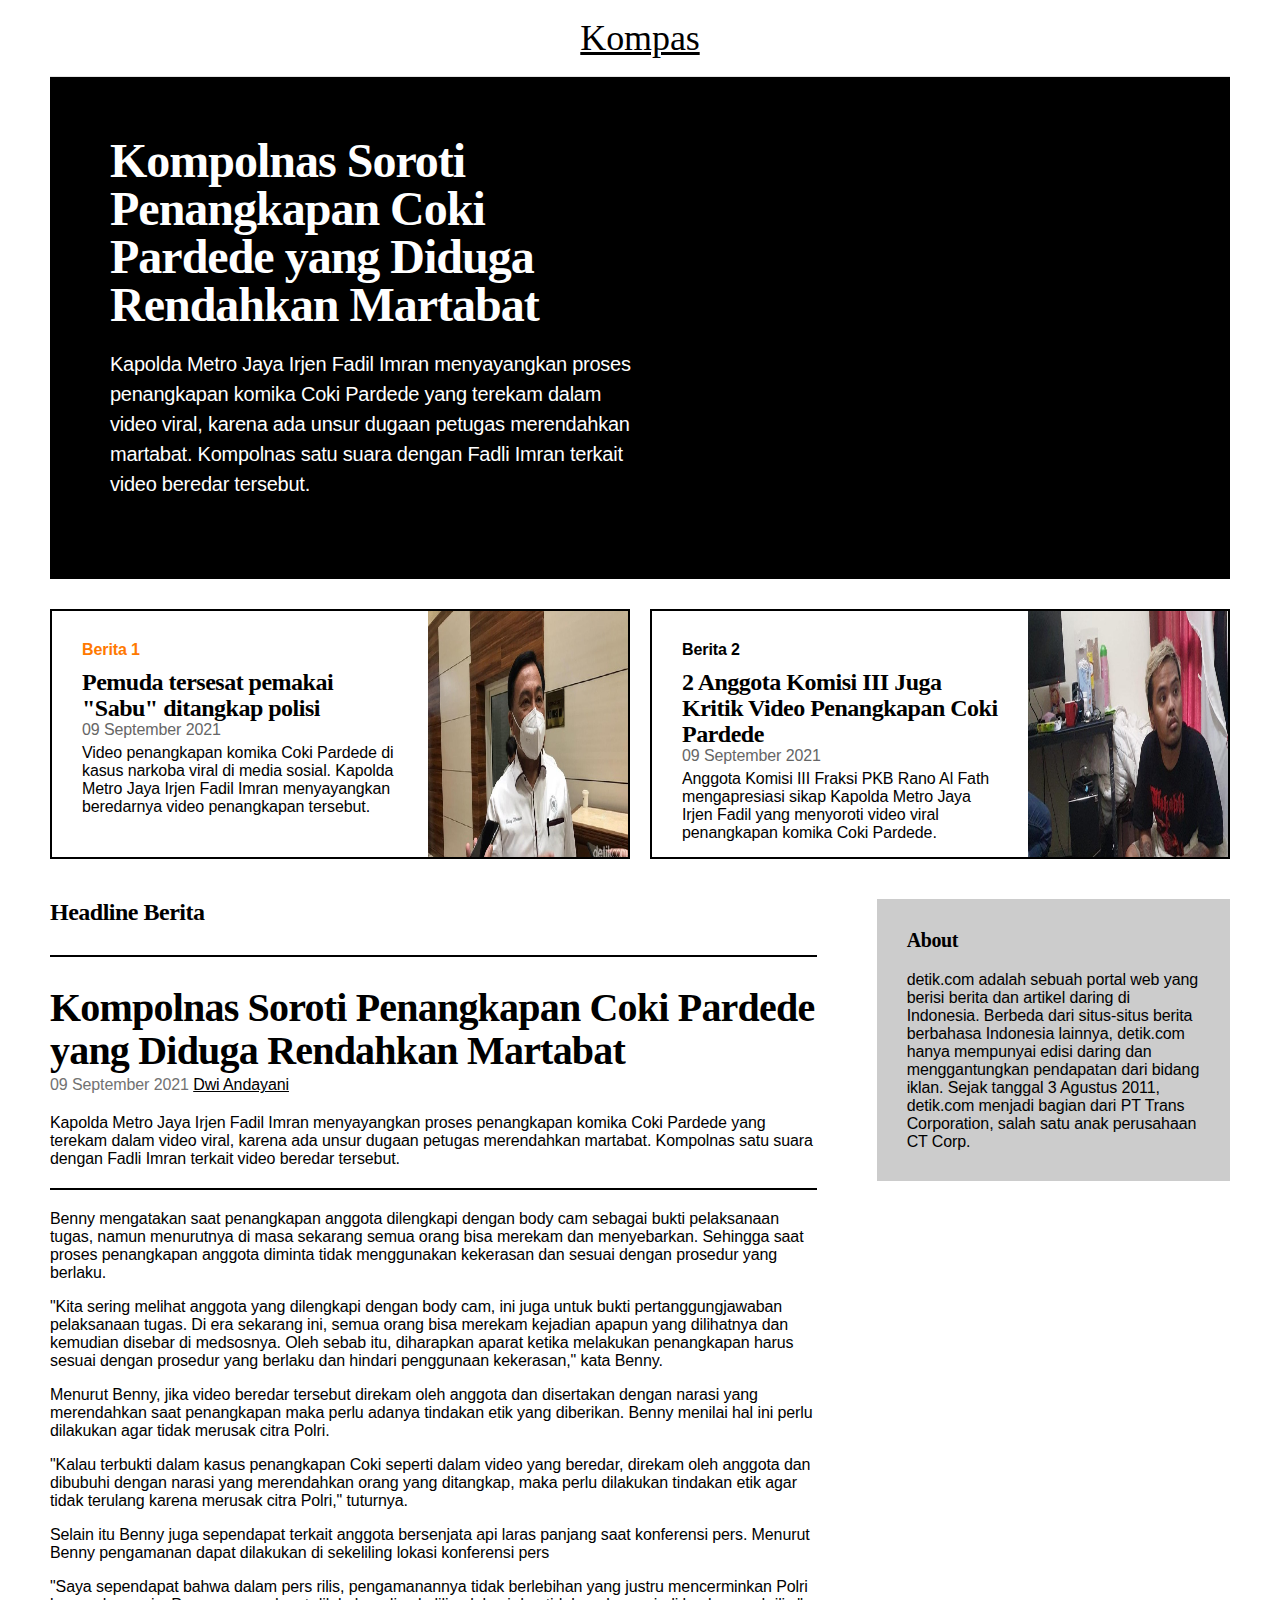
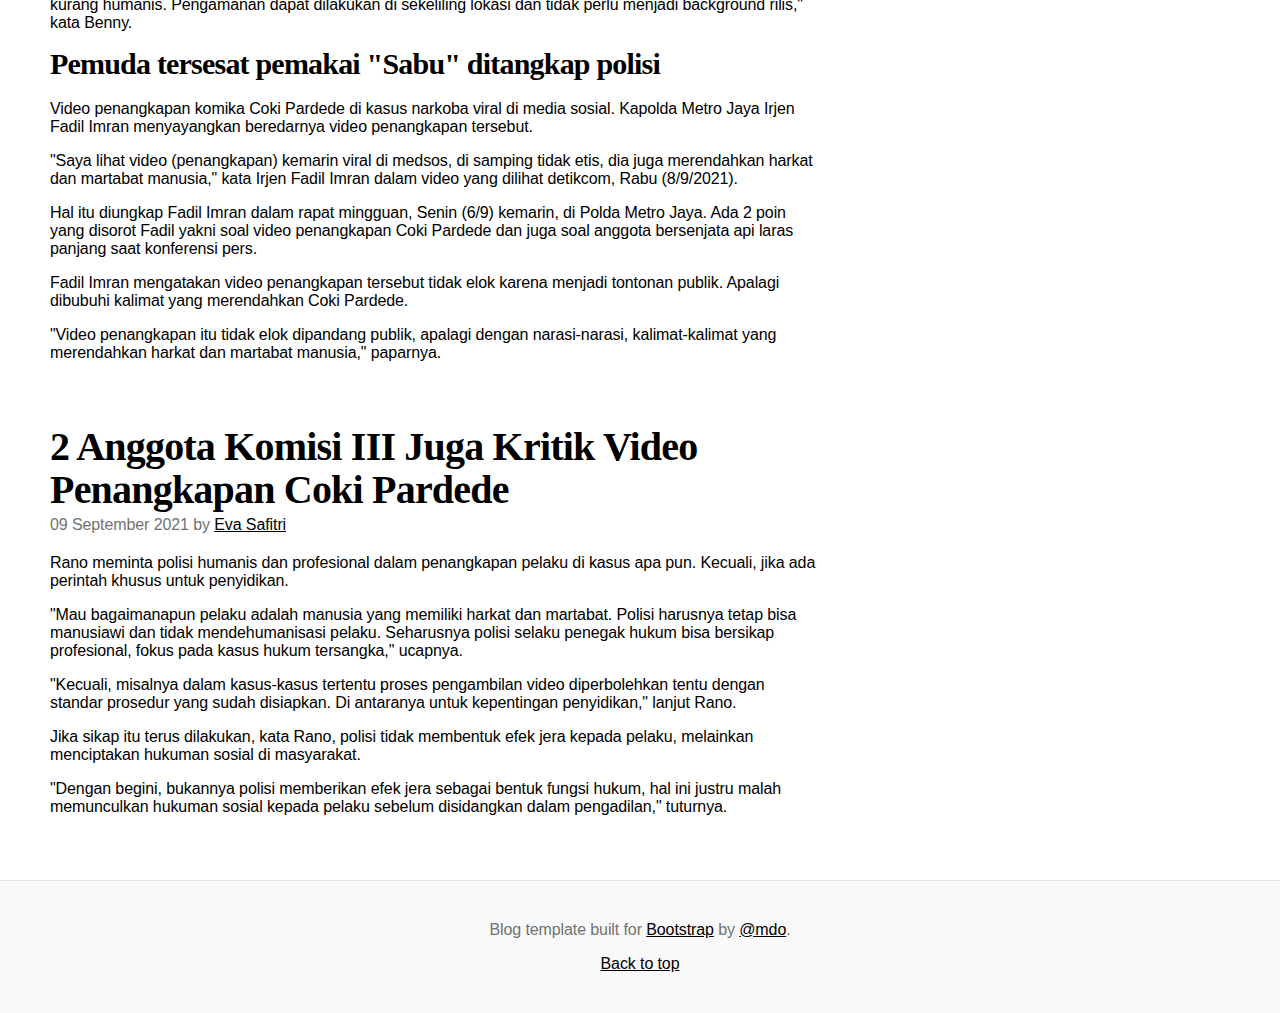
==== Tugas 3b/blog/index.html @ d1e6a904 "Add files via upload" ====
<!doctype html>
<html lang="en">
  <head>
    <title>Tugas 3b</title>

  
    <!-- Boosted core CSS -->
<link href="../assets/dist/css/orange-helvetica.min.css" rel="stylesheet">
<link href="../assets/dist/css/boosted.min.css" rel="stylesheet">

    <style>
      .bd-placeholder-img {
        font-size: 1.125rem;
        text-anchor: middle;
        -webkit-user-select: none;
        -moz-user-select: none;
        user-select: none;
      }

      @media (min-width: 768px) {
        .bd-placeholder-img-lg {
          font-size: 3.5rem;
        }
      }
    </style>

    <!-- Custom styles for this template -->
    <link href="blog.css" rel="stylesheet">
  </head>
  <body>
    
<div class="container">
  <header class="blog-header py-3">
    <div class="row flex-nowrap justify-content-between align-items-center">
      <div class="col-4 pt-1">
      </div>
      <div class="col-4 text-center">
        <a class="blog-header-logo text-dark" href="#">Kompas</a>
      </div>
      <div class="col-4 d-flex justify-content-end align-items-center">
      </div>
    </div>
  </header>
</div>

<main class="container">
  <div class="p-4 p-md-5 mb-4 text-white rounded bg-dark">
    <div class="col-md-6 px-0">
      <h1 class="display-4 fst-italic">Kompolnas Soroti Penangkapan Coki Pardede yang Diduga Rendahkan Martabat</h1>
      <p class="lead my-3">Kapolda Metro Jaya Irjen Fadil Imran menyayangkan proses penangkapan komika Coki Pardede yang terekam dalam video viral, karena ada unsur dugaan petugas merendahkan martabat. Kompolnas satu suara dengan Fadli Imran terkait video beredar tersebut.</p>
      
    </div>
  </div>

  <div class="row mb-2">
    <div class="col-md-6">
      <div class="row g-0 border rounded overflow-hidden flex-md-row mb-4 shadow-sm h-md-250 position-relative">
        <div class="col p-4 d-flex flex-column position-static">
          <strong class="d-inline-block mb-2 text-primary">Berita 1</strong>
          <h3 class="mb-0">Pemuda tersesat pemakai "Sabu" ditangkap polisi</h3>
          <div class="mb-1 text-muted">09 September 2021</div>
          <p class="card-text mb-auto">Video penangkapan komika Coki Pardede di kasus narkoba viral di media sosial. Kapolda Metro Jaya Irjen Fadil Imran menyayangkan beredarnya video penangkapan tersebut.</p>
        </div>
        <div class="col-auto d-none d-lg-block">
          <img src="image1.jpg" alt="img" width="200" height="250" role="img" aria-label="Placeholder: Thumbnail" preserveAspectRatio="xMidYMid slice" focusable="false"><title>Placeholder</title><rect width="100%" height="100%" fill="#55595c"/><text x="50%" y="50%" fill="#eceeef" dy=".3em"></text></svg>
        </div>
      </div>
    </div>
    <div class="col-md-6">
      <div class="row g-0 border rounded overflow-hidden flex-md-row mb-4 shadow-sm h-md-250 position-relative">
        <div class="col p-4 d-flex flex-column position-static">
          <strong class="d-inline-block mb-2 text-success">Berita 2</strong>
          <h3 class="mb-0">2 Anggota Komisi III Juga Kritik Video Penangkapan Coki Pardede</h3>
          <div class="mb-1 text-muted">09 September 2021</div>
          <p class="mb-auto">Anggota Komisi III Fraksi PKB Rano Al Fath mengapresiasi sikap Kapolda Metro Jaya Irjen Fadil yang menyoroti video viral penangkapan komika Coki Pardede.</p>
        </div>
        <div class="col-auto d-none d-lg-block">
          <img src="image2.jpg" alt="img" width="200" height="250" role="img" aria-label="Placeholder: Thumbnail" preserveAspectRatio="xMidYMid slice" focusable="false"><title>Placeholder</title><rect width="100%" height="100%" fill="#55595c"/><text x="50%" y="50%" fill="#eceeef" dy=".3em"></text></svg>
        </div>
      </div>
    </div>
  </div>
  <div class="row g-5">
    <div class="col-md-8">
      <h3 class="pb-4 mb-4 fst-italic border-bottom">
        Headline Berita
      </h3>

      <article class="blog-post">
        <h2 class="blog-post-title">Kompolnas Soroti Penangkapan Coki Pardede yang Diduga Rendahkan Martabat</h2>
        <p class="blog-post-meta">09 September 2021 <a href="#">Dwi Andayani</a></p>
        <p>Kapolda Metro Jaya Irjen Fadil Imran menyayangkan proses penangkapan komika Coki Pardede yang terekam dalam video viral, karena ada unsur dugaan petugas merendahkan martabat. Kompolnas satu suara dengan Fadli Imran terkait video beredar tersebut.</p>
        <hr>
        <p>Benny mengatakan saat penangkapan anggota dilengkapi dengan body cam sebagai bukti pelaksanaan tugas, namun menurutnya di masa sekarang semua orang bisa merekam dan menyebarkan. Sehingga saat proses penangkapan anggota diminta tidak menggunakan kekerasan dan sesuai dengan prosedur yang berlaku.</p>
        <p>"Kita sering melihat anggota yang dilengkapi dengan body cam, ini juga untuk bukti pertanggungjawaban pelaksanaan tugas. Di era sekarang ini, semua orang bisa merekam kejadian apapun yang dilihatnya dan kemudian disebar di medsosnya. Oleh sebab itu, diharapkan aparat ketika melakukan penangkapan harus sesuai dengan prosedur yang berlaku dan hindari penggunaan kekerasan," kata Benny.</p>
        <p>Menurut Benny, jika video beredar tersebut direkam oleh anggota dan disertakan dengan narasi yang merendahkan saat penangkapan maka perlu adanya tindakan etik yang diberikan. Benny menilai hal ini perlu dilakukan agar tidak merusak citra Polri.</p>
        <p>"Kalau terbukti dalam kasus penangkapan Coki seperti dalam video yang beredar, direkam oleh anggota dan dibubuhi dengan narasi yang merendahkan orang yang ditangkap, maka perlu dilakukan tindakan etik agar tidak terulang karena merusak citra Polri," tuturnya.</p>
        <p>Selain itu Benny juga sependapat terkait anggota bersenjata api laras panjang saat konferensi pers. Menurut Benny pengamanan dapat dilakukan di sekeliling lokasi konferensi pers</p>
        <p>"Saya sependapat bahwa dalam pers rilis, pengamanannya tidak berlebihan yang justru mencerminkan Polri kurang humanis. Pengamanan dapat dilakukan di sekeliling lokasi dan tidak perlu menjadi background rilis," kata Benny.</p>
        <h2>Pemuda tersesat pemakai "Sabu" ditangkap polisi</h2>
        <p>Video penangkapan komika Coki Pardede di kasus narkoba viral di media sosial. Kapolda Metro Jaya Irjen Fadil Imran menyayangkan beredarnya video penangkapan tersebut.</p>
        <p>"Saya lihat video (penangkapan) kemarin viral di medsos, di samping tidak etis, dia juga merendahkan harkat dan martabat manusia," kata Irjen Fadil Imran dalam video yang dilihat detikcom, Rabu (8/9/2021).</p>
        <p>Hal itu diungkap Fadil Imran dalam rapat mingguan, Senin (6/9) kemarin, di Polda Metro Jaya. Ada 2 poin yang disorot Fadil yakni soal video penangkapan Coki Pardede dan juga soal anggota bersenjata api laras panjang saat konferensi pers.</p>
        <p>Fadil Imran mengatakan video penangkapan tersebut tidak elok karena menjadi tontonan publik. Apalagi dibubuhi kalimat yang merendahkan Coki Pardede.</p>
        <p>"Video penangkapan itu tidak elok dipandang publik, apalagi dengan narasi-narasi, kalimat-kalimat yang merendahkan harkat dan martabat manusia," paparnya.</p>
      </article>
      <article class="blog-post">
        <h2 class="blog-post-title">2 Anggota Komisi III Juga Kritik Video Penangkapan Coki Pardede</h2>
        <p class="blog-post-meta">09 September 2021 by <a href="#">Eva Safitri</a></p>
        <p>Rano meminta polisi humanis dan profesional dalam penangkapan pelaku di kasus apa pun. Kecuali, jika ada perintah khusus untuk penyidikan.</p>
        <p>"Mau bagaimanapun pelaku adalah manusia yang memiliki harkat dan martabat. Polisi harusnya tetap bisa manusiawi dan tidak mendehumanisasi pelaku. Seharusnya polisi selaku penegak hukum bisa bersikap profesional, fokus pada kasus hukum tersangka," ucapnya.</p>
        <p>"Kecuali, misalnya dalam kasus-kasus tertentu proses pengambilan video diperbolehkan tentu dengan standar prosedur yang sudah disiapkan. Di antaranya untuk kepentingan penyidikan," lanjut Rano.</p>
        <p>Jika sikap itu terus dilakukan, kata Rano, polisi tidak membentuk efek jera kepada pelaku, melainkan menciptakan hukuman sosial di masyarakat.</p>
        <p>"Dengan begini, bukannya polisi memberikan efek jera sebagai bentuk fungsi hukum, hal ini justru malah memunculkan hukuman sosial kepada pelaku sebelum disidangkan dalam pengadilan," tuturnya.</p>
      </article>

    </div>

    <div class="col-md-4">
      <div class="position-sticky" style="top: 2rem;">
        <div class="p-4 mb-3 bg-light rounded">
          <h4 class="fst-italic">About</h4>
          <p class="mb-0">detik.com adalah sebuah portal web yang berisi berita dan artikel daring di Indonesia. Berbeda dari situs-situs berita berbahasa Indonesia lainnya, detik.com hanya mempunyai edisi daring dan menggantungkan pendapatan dari bidang iklan. Sejak tanggal 3 Agustus 2011, detik.com menjadi bagian dari PT Trans Corporation, salah satu anak perusahaan CT Corp.</p>
        </div>
</main>

<footer class="blog-footer">
  <p>Blog template built for <a href="https://getbootstrap.com/">Bootstrap</a> by <a href="https://twitter.com/mdo">@mdo</a>.</p>
  <p>
    <a href="#">Back to top</a>
  </p>
</footer>


    
  </body>
</html>
---- Tugas 3b/assets/dist/css/boosted.min.css ----
@charset "UTF-8";/*!
 * Boosted v5.1.1 (https://boosted.orange.com/)
 * Copyright 2014-2021 The Boosted Authors
 * Copyright 2014-2021 Orange SA
 * Licensed under MIT (https://github.com/Orange-OpenSource/Orange-Boosted-Bootstrap/blob/main/LICENSE)
 * This a fork of Bootstrap: Initial license below
 * Bootstrap v5.1.1 (https://getbootstrap.com)
 * Copyright 2011-2021 The Bootstrap Authors
 * Copyright 2011-2021 Twitter, Inc.
 * Licensed under MIT (https://github.com/twbs/bootstrap/blob/main/LICENSE)
 */:root{--bs-blue:#527edb;--bs-indigo:#a885d8;--bs-purple:#a885d8;--bs-pink:#ffb4e6;--bs-red:#cd3c14;--bs-orange:#ff7900;--bs-yellow:#fc0;--bs-green:#32c832;--bs-teal:#50be87;--bs-cyan:#4bb4e6;--bs-white:#fff;--bs-gray:#999;--bs-gray-dark:#595959;--bs-gray-100:#fafafa;--bs-gray-200:#f6f6f6;--bs-gray-300:#eee;--bs-gray-400:#ddd;--bs-gray-500:#ccc;--bs-gray-600:#999;--bs-gray-700:#666;--bs-gray-800:#595959;--bs-gray-900:#333;--bs-primary:#ff7900;--bs-secondary:#000;--bs-success:#32c832;--bs-info:#527edb;--bs-warning:#fc0;--bs-danger:#cd3c14;--bs-light:#ccc;--bs-dark:#000;--bs-primary-rgb:255,121,0;--bs-secondary-rgb:0,0,0;--bs-success-rgb:50,200,50;--bs-info-rgb:82,126,219;--bs-warning-rgb:255,204,0;--bs-danger-rgb:205,60,20;--bs-light-rgb:204,204,204;--bs-dark-rgb:0,0,0;--bs-white-rgb:255,255,255;--bs-black-rgb:0,0,0;--bs-body-color-rgb:0,0,0;--bs-body-bg-rgb:255,255,255;--o-chevron-icon:url("data:image/svg+xml,%3csvg xmlns='http://www.w3.org/2000/svg' viewBox='0 0 9 14'%3e%3cpath d='M9 2L7 0 0 7l7 7 2-2-5-5 5-5z'/%3e%3c/svg%3e");--o-close-icon:url("data:image/svg+xml,%3csvg xmlns='http://www.w3.org/2000/svg' viewBox='0 0 30 30' fill='%23000'%3e%3cpath stroke='%23000' stroke-width='5' stroke-linecap='round' d='M15 17.121l-8.132 8.132-2.121-2.12L12.879 15 4.747 6.868l2.12-2.121L15 12.879l8.132-8.132 2.12 2.121L17.122 15l8.132 8.132-2.121 2.12L15 17.123z'/%3e%3c/svg%3e");--o-check-icon:url("data:image/svg+xml,%3csvg xmlns='http://www.w3.org/2000/svg' viewBox='0 0 15 12'%3e%3cpath fill='%23000' d='M13 0L5 8 2 5 0 7l5 5L15 2z'/%3e%3c/svg%3e");--o-success-icon:url("data:image/svg+xml,%3csvg xmlns='http://www.w3.org/2000/svg' viewBox='0 0 125 125'%3e%3cpath fill='%2332c832' d='M62.5 0a62.5 62.5 0 100 125 62.5 62.5 0 000-125zm28 29.4c3.3 0 6 2.6 6 5.9a5.9 5.9 0 01-1.3 3.7L57.7 86a5.8 5.8 0 01-9.1 0L29.8 62.5c-.8-1-1.2-2.3-1.2-3.7a5.9 5.9 0 011.7-4.1l2.3-2.4a5.8 5.8 0 014.2-1.7 5.8 5.8 0 013.8 1.4L52 64.7 86.6 31a5.8 5.8 0 014-1.6z'/%3e%3c/svg%3e");--o-error-icon:url("data:image/svg+xml,%3csvg xmlns='http://www.w3.org/2000/svg' viewBox='0 0 140 125'%3e%3cpath fill='%23cd3c14' d='M70.3 0c-5.8 0-10.8 3.1-13.5 7.8L2.3 101.3l-.2.2A15.6 15.6 0 0015.6 125H125a15.6 15.6 0 0013.5-23.5L83.8 7.8A15.6 15.6 0 0070.3 0zm19.2 50a6.4 6.4 0 014.4 1.9 6.4 6.4 0 010 9L79.4 75.6l15 15a6.4 6.4 0 010 9.2 6.4 6.4 0 01-4.5 1.9 6.4 6.4 0 01-4.6-2l-15-15-15 15a6.4 6.4 0 01-4.6 2 6.4 6.4 0 01-4.6-2 6.4 6.4 0 010-9l15-15L46.8 61a6.4 6.4 0 119-9.1l14.6 14.5L84.8 52a6.4 6.4 0 014.7-1.9z'/%3e%3c/svg%3e");--bs-font-sans-serif:HelvNeueOrange,Helvetica Neue,Helvetica,Arial,Liberation Sans,sans-serif,Apple Color Emoji,Segoe UI Emoji,Segoe UI Symbol,Noto Color Emoji;--bs-font-monospace:SFMono-Regular,Menlo,Monaco,Consolas,Liberation Mono,Courier New,monospace;--bs-gradient:linear-gradient(180deg, rgba(255, 255, 255, 0.15), rgba(255, 255, 255, 0));--bs-body-font-family:var(--bs-font-sans-serif);--bs-body-font-size:1rem;--bs-body-font-weight:400;--bs-body-line-height:calc(18 / 16);--bs-body-color:#000;--bs-body-bg:#fff}*,::after,::before{box-sizing:border-box}:root{scroll-padding-top:3.75rem}@media (prefers-reduced-motion:no-preference){:root{scroll-behavior:smooth}}@media (min-width:1024px){:root{scroll-padding-top:7.5rem}}body{position:relative;margin:0;font-family:var(--bs-body-font-family);font-synthesis:none;font-size:var(--bs-body-font-size);font-weight:var(--bs-body-font-weight);line-height:var(--bs-body-line-height);color:var(--bs-body-color);text-align:var(--bs-body-text-align);letter-spacing:-.00625rem;background-color:var(--bs-body-bg);-webkit-text-size-adjust:100%;-webkit-tap-highlight-color:transparent;-webkit-font-smoothing:subpixel-antialiased;text-rendering:optimizeSpeed}:focus{outline:.125rem solid}.js-focus-visible .focus:not([data-focus-visible-added]),.js-focus-visible :focus:not([data-focus-visible-added]){outline:0!important}hr{margin:1.25rem 0;color:inherit;background-color:currentColor!important;border:0}hr:not([size]){height:.125rem}.h1,.h2,.h3,.h4,.h5,.h6,[class*=display-],h1,h2,h3,h4,h5,h6{margin-top:0;margin-bottom:1.25rem;font-size:1rem;font-weight:700;line-height:calc(18 / 16);letter-spacing:-.00625rem;-webkit-font-smoothing:antialiased;-moz-osx-font-smoothing:grayscale;text-rendering:optimizeLegibility}.h1,h1{font-size:1.25rem;line-height:calc(22 / 20);letter-spacing:-.025rem}.h2,h2{font-size:1.125rem;line-height:calc(20 / 18);letter-spacing:-.0125rem}p{margin-top:0;margin-bottom:1rem}abbr[data-bs-original-title],abbr[title]{-webkit-text-decoration:underline dotted;text-decoration:underline dotted;cursor:help;-webkit-text-decoration-skip-ink:none;text-decoration-skip-ink:none}address{margin-bottom:1rem;font-style:normal;line-height:inherit}ol,ul{padding-left:2rem}dl,ol,ul{margin-top:0;margin-bottom:1rem}ol ol,ol ul,ul ol,ul ul{margin-bottom:0}ul{list-style-type:square}li::marker{color:#f16e00;vertical-align:middle}li li::marker{color:#999}li li li::marker{color:#ccc}li::before{color:#f16e00;vertical-align:text-top}li li::before{color:#999}li li li::before{color:#ccc}dt{font-weight:700}dd{margin-bottom:.5rem;margin-left:0}blockquote{margin:0 0 1rem}b,em,strong{font-weight:700}.small,small{font-size:.875rem;font-weight:400;line-height:calc(16 / 14)}.mark,mark{padding:.2em;background-color:#ff7900}sub,sup{position:relative;font-size:.75em;line-height:0;vertical-align:baseline}sub{bottom:-.25em}sup{top:-.5em}a{color:#000;text-decoration:underline;outline-offset:0.5rem;transition:outline-offset .2s ease-in-out}@media (prefers-reduced-motion:reduce){a{transition:none}}a:focus{color:#f16e00;outline-offset:0.125rem}a:hover{color:#f16e00}a:not([href]):not([class]),a:not([href]):not([class]):hover{color:inherit;text-decoration:none}code,kbd,pre,samp,var{font-family:var(--bs-font-monospace);font-size:1em;direction:ltr;unicode-bidi:bidi-override}pre{display:block;margin-top:0;margin-bottom:1rem;overflow:auto;font-size:.875em;line-height:1.25;color:#333}pre code{font-size:inherit;color:inherit;word-break:normal}code,var{font-size:.875em;font-style:normal;color:#666;word-wrap:break-word}a>code,a>var{color:inherit}kbd{padding:.0625rem .0625rem;font-size:.875em;color:#000;background-color:#eee}kbd kbd{padding:0;font-size:1em;font-weight:700}figure{margin:0 0 1rem}img,svg{vertical-align:middle}table{caption-side:top;border-collapse:collapse;font-feature-settings:"tnum";font-variant-numeric:tabular-nums}caption{padding-top:.75rem;padding-bottom:.75rem;font-size:2.125rem;font-weight:700;color:#000;text-align:left;letter-spacing:-.0625rem;-webkit-font-smoothing:antialiased;-moz-osx-font-smoothing:grayscale;text-rendering:optimizeLegibility}th{text-align:inherit;text-align:-webkit-match-parent}tbody,td,tfoot,th,thead,tr{border-color:inherit;border-style:solid;border-width:0}label{display:inline-block;font-weight:700}button{border-radius:0}button:focus:not(:focus-visible){outline:0}button,input,optgroup,select,textarea{margin:0;font-family:inherit;font-size:inherit;line-height:inherit;letter-spacing:inherit;box-shadow:none}button,select{text-transform:none}[role=button]{cursor:pointer}select{word-wrap:normal}select:disabled{opacity:1}[list]::-webkit-calendar-picker-indicator{display:none}[type=button],[type=reset],[type=submit],button{-webkit-appearance:button}[type=button]:not(:disabled),[type=reset]:not(:disabled),[type=submit]:not(:disabled),button:not(:disabled){cursor:pointer}::-moz-focus-inner{padding:0;border-style:none}textarea{resize:vertical}fieldset{min-width:0;padding:0;margin:0;border:0}legend{float:left;width:100%;padding:0;margin-bottom:.3125rem;font-size:1.25rem;font-weight:700;line-height:inherit}legend+*{clear:left}::-webkit-datetime-edit-day-field,::-webkit-datetime-edit-fields-wrapper,::-webkit-datetime-edit-hour-field,::-webkit-datetime-edit-minute,::-webkit-datetime-edit-month-field,::-webkit-datetime-edit-text,::-webkit-datetime-edit-year-field{padding:0}::-webkit-inner-spin-button{height:auto}[type=search]{outline-offset:-0.125rem;-webkit-appearance:textfield}::-webkit-search-decoration{-webkit-appearance:none}::-webkit-color-swatch-wrapper{padding:0}::file-selector-button{font:inherit}::-webkit-file-upload-button{font:inherit;-webkit-appearance:button}output{display:inline-block}iframe{border:0}summary{display:list-item;cursor:pointer}progress{vertical-align:baseline}[hidden]{display:none!important}.display-1{font-size:1.875rem;line-height:calc(32 / 30);letter-spacing:-.05rem}.display-2,.display-3,.h1,h1{font-size:1.5rem;line-height:calc(26 / 24);letter-spacing:-.0375rem}.display-2{letter-spacing:-.03125rem}.display-4,.h2,h2{font-size:1.125rem;line-height:calc(20 / 18);letter-spacing:-.0125rem}.lead{font-size:1rem;font-weight:400;line-height:calc(18 / 16);letter-spacing:-.00625rem}@media (min-width:480px){.display-1,.display-2,.display-3,.h1,h1{line-height:1}.display-1{font-size:3.125rem;letter-spacing:-.1rem}.display-2{font-size:2.5rem;letter-spacing:-.0625rem}.display-3,.h1,h1{font-size:2.125rem;letter-spacing:-.0625rem}.display-4,.h2,h2{font-size:1.5rem;line-height:calc(26 / 24);letter-spacing:-.03125rem}.h3,.h4,.lead,h3,h4{font-size:1.125rem;line-height:calc(20 / 18);letter-spacing:-.0125rem}}@media (min-width:1024px){.display-1{font-size:3.75rem;letter-spacing:-.125rem}.display-2{font-size:3.125rem;letter-spacing:-.1rem}.display-3{font-size:2.5rem;letter-spacing:-.0625rem}.display-4{font-size:2.125rem;line-height:1;letter-spacing:-.0625rem}.h2,h2{font-size:1.875rem;line-height:calc(32 / 30);letter-spacing:-.05rem}.h3,h3{font-size:1.5rem;line-height:calc(26 / 24);letter-spacing:-.03125rem}.h4,h4{font-size:1.25rem;line-height:calc(22 / 20);letter-spacing:-.025rem}.h5,h5{font-size:1.125rem;line-height:calc(20 / 18);letter-spacing:-.0125rem}.h6,h6{font-size:1rem;line-height:calc(18 / 16);letter-spacing:-.00625rem}.lead{font-size:1.25rem;line-height:1.5;letter-spacing:-.015625rem}}.list-unstyled{padding-left:0;list-style:none}.list-inline{padding-left:0;list-style:none}.list-inline-item{display:inline-block}.list-inline-item:not(:last-child){margin-right:.3125rem}.link-chevron{font-weight:700;text-decoration:none}.link-chevron::after{display:inline-block;width:calc(.5rem - 1px);height:.625rem;margin-left:.3125rem;vertical-align:middle;content:"";background-image:var(--o-chevron-icon);background-repeat:no-repeat;transform:rotate(.5turn) translateY(1px)}.link-chevron:focus,.link-chevron:hover{text-decoration:underline}.link-chevron:focus::after,.link-chevron:hover::after{filter:invert(46%) sepia(60%) saturate(2878%) hue-rotate(6deg) brightness(98%) contrast(104%)}.initialism{font-size:.875rem;text-transform:uppercase}.blockquote{margin-bottom:1.25rem;font-size:1.25rem;line-height:1.5;letter-spacing:-.0015625rem}.blockquote>:last-child{margin-bottom:0}.blockquote-footer{margin-top:-1.25rem;margin-bottom:1.25rem;font-size:.875rem;line-height:calc(16 / 14);color:#666;letter-spacing:-.00625rem}.blockquote-footer::before{content:"— "}.img-fluid{max-width:100%;height:auto}.img-thumbnail{padding:.625rem;background-color:#fff;border:.125rem solid #000;max-width:100%;height:auto}.figure{display:inline-block}.figure-img{margin-bottom:.625rem;line-height:1}.figure-caption{font-size:.875rem;color:#333}.container,.container-fluid,.container-lg,.container-md,.container-sm,.container-xl,.container-xs,.container-xxl{width:100%;padding-right:var(--bs-gutter-x,.3125rem);padding-left:var(--bs-gutter-x,.3125rem);margin-right:auto;margin-left:auto}@media (min-width:768px){.container,.container-fluid,.container-lg,.container-md,.container-sm,.container-xl,.container-xs,.container-xxl{--bs-gutter-x:0.625rem}}.container{max-width:312px}@media (min-width:480px){.container,.container-sm{max-width:468px}}@media (min-width:768px){.container,.container-md,.container-sm{max-width:744px}}@media (min-width:1024px){.container,.container-lg,.container-md,.container-sm{max-width:960px}}@media (min-width:1280px){.container,.container-lg,.container-md,.container-sm,.container-xl{max-width:1200px}}@media (min-width:1440px){.container,.container-lg,.container-md,.container-sm,.container-xl,.container-xxl{max-width:1320px}}.row{--bs-gutter-x:0.625rem;--bs-gutter-y:0;display:flex;flex-wrap:wrap;margin-top:calc(var(--bs-gutter-y) * -1);margin-right:calc(var(--bs-gutter-x) * -.5);margin-left:calc(var(--bs-gutter-x) * -.5)}@media (min-width:768px){.row{--bs-gutter-x:1.25rem}}.row>*{flex-shrink:0;width:100%;max-width:100%;padding-right:calc(var(--bs-gutter-x) * .5);padding-left:calc(var(--bs-gutter-x) * .5);margin-top:var(--bs-gutter-y)}.col{flex:1 0 0%}.row-cols-auto>*{flex:0 0 auto;width:auto}.row-cols-1>*{flex:0 0 auto;width:100%}.row-cols-2>*{flex:0 0 auto;width:50%}.row-cols-3>*{flex:0 0 auto;width:33.3333333333%}.row-cols-4>*{flex:0 0 auto;width:25%}.row-cols-5>*{flex:0 0 auto;width:20%}.row-cols-6>*{flex:0 0 auto;width:16.6666666667%}.col-auto{flex:0 0 auto;width:auto}.col-1{flex:0 0 auto;width:8.33333333%}.col-2{flex:0 0 auto;width:16.66666667%}.col-3{flex:0 0 auto;width:25%}.col-4{flex:0 0 auto;width:33.33333333%}.col-5{flex:0 0 auto;width:41.66666667%}.col-6{flex:0 0 auto;width:50%}.col-7{flex:0 0 auto;width:58.33333333%}.col-8{flex:0 0 auto;width:66.66666667%}.col-9{flex:0 0 auto;width:75%}.col-10{flex:0 0 auto;width:83.33333333%}.col-11{flex:0 0 auto;width:91.66666667%}.col-12{flex:0 0 auto;width:100%}.offset-1{margin-left:8.33333333%}.offset-2{margin-left:16.66666667%}.offset-3{margin-left:25%}.offset-4{margin-left:33.33333333%}.offset-5{margin-left:41.66666667%}.offset-6{margin-left:50%}.offset-7{margin-left:58.33333333%}.offset-8{margin-left:66.66666667%}.offset-9{margin-left:75%}.offset-10{margin-left:83.33333333%}.offset-11{margin-left:91.66666667%}.g-0,.gx-0{--bs-gutter-x:0}.g-0,.gy-0{--bs-gutter-y:0}.g-1,.gx-1{--bs-gutter-x:0.3125rem}.g-1,.gy-1{--bs-gutter-y:0.3125rem}.g-2,.gx-2{--bs-gutter-x:0.625rem}.g-2,.gy-2{--bs-gutter-y:0.625rem}.g-3,.gx-3{--bs-gutter-x:1.25rem}.g-3,.gy-3{--bs-gutter-y:1.25rem}.g-4,.gx-4{--bs-gutter-x:1.875rem}.g-4,.gy-4{--bs-gutter-y:1.875rem}.g-5,.gx-5{--bs-gutter-x:3.75rem}.g-5,.gy-5{--bs-gutter-y:3.75rem}@media (min-width:480px){.col-sm{flex:1 0 0%}.row-cols-sm-auto>*{flex:0 0 auto;width:auto}.row-cols-sm-1>*{flex:0 0 auto;width:100%}.row-cols-sm-2>*{flex:0 0 auto;width:50%}.row-cols-sm-3>*{flex:0 0 auto;width:33.3333333333%}.row-cols-sm-4>*{flex:0 0 auto;width:25%}.row-cols-sm-5>*{flex:0 0 auto;width:20%}.row-cols-sm-6>*{flex:0 0 auto;width:16.6666666667%}.col-sm-auto{flex:0 0 auto;width:auto}.col-sm-1{flex:0 0 auto;width:8.33333333%}.col-sm-2{flex:0 0 auto;width:16.66666667%}.col-sm-3{flex:0 0 auto;width:25%}.col-sm-4{flex:0 0 auto;width:33.33333333%}.col-sm-5{flex:0 0 auto;width:41.66666667%}.col-sm-6{flex:0 0 auto;width:50%}.col-sm-7{flex:0 0 auto;width:58.33333333%}.col-sm-8{flex:0 0 auto;width:66.66666667%}.col-sm-9{flex:0 0 auto;width:75%}.col-sm-10{flex:0 0 auto;width:83.33333333%}.col-sm-11{flex:0 0 auto;width:91.66666667%}.col-sm-12{flex:0 0 auto;width:100%}.offset-sm-0{margin-left:0}.offset-sm-1{margin-left:8.33333333%}.offset-sm-2{margin-left:16.66666667%}.offset-sm-3{margin-left:25%}.offset-sm-4{margin-left:33.33333333%}.offset-sm-5{margin-left:41.66666667%}.offset-sm-6{margin-left:50%}.offset-sm-7{margin-left:58.33333333%}.offset-sm-8{margin-left:66.66666667%}.offset-sm-9{margin-left:75%}.offset-sm-10{margin-left:83.33333333%}.offset-sm-11{margin-left:91.66666667%}.g-sm-0,.gx-sm-0{--bs-gutter-x:0}.g-sm-0,.gy-sm-0{--bs-gutter-y:0}.g-sm-1,.gx-sm-1{--bs-gutter-x:0.3125rem}.g-sm-1,.gy-sm-1{--bs-gutter-y:0.3125rem}.g-sm-2,.gx-sm-2{--bs-gutter-x:0.625rem}.g-sm-2,.gy-sm-2{--bs-gutter-y:0.625rem}.g-sm-3,.gx-sm-3{--bs-gutter-x:1.25rem}.g-sm-3,.gy-sm-3{--bs-gutter-y:1.25rem}.g-sm-4,.gx-sm-4{--bs-gutter-x:1.875rem}.g-sm-4,.gy-sm-4{--bs-gutter-y:1.875rem}.g-sm-5,.gx-sm-5{--bs-gutter-x:3.75rem}.g-sm-5,.gy-sm-5{--bs-gutter-y:3.75rem}}@media (min-width:768px){.col-md{flex:1 0 0%}.row-cols-md-auto>*{flex:0 0 auto;width:auto}.row-cols-md-1>*{flex:0 0 auto;width:100%}.row-cols-md-2>*{flex:0 0 auto;width:50%}.row-cols-md-3>*{flex:0 0 auto;width:33.3333333333%}.row-cols-md-4>*{flex:0 0 auto;width:25%}.row-cols-md-5>*{flex:0 0 auto;width:20%}.row-cols-md-6>*{flex:0 0 auto;width:16.6666666667%}.col-md-auto{flex:0 0 auto;width:auto}.col-md-1{flex:0 0 auto;width:8.33333333%}.col-md-2{flex:0 0 auto;width:16.66666667%}.col-md-3{flex:0 0 auto;width:25%}.col-md-4{flex:0 0 auto;width:33.33333333%}.col-md-5{flex:0 0 auto;width:41.66666667%}.col-md-6{flex:0 0 auto;width:50%}.col-md-7{flex:0 0 auto;width:58.33333333%}.col-md-8{flex:0 0 auto;width:66.66666667%}.col-md-9{flex:0 0 auto;width:75%}.col-md-10{flex:0 0 auto;width:83.33333333%}.col-md-11{flex:0 0 auto;width:91.66666667%}.col-md-12{flex:0 0 auto;width:100%}.offset-md-0{margin-left:0}.offset-md-1{margin-left:8.33333333%}.offset-md-2{margin-left:16.66666667%}.offset-md-3{margin-left:25%}.offset-md-4{margin-left:33.33333333%}.offset-md-5{margin-left:41.66666667%}.offset-md-6{margin-left:50%}.offset-md-7{margin-left:58.33333333%}.offset-md-8{margin-left:66.66666667%}.offset-md-9{margin-left:75%}.offset-md-10{margin-left:83.33333333%}.offset-md-11{margin-left:91.66666667%}.g-md-0,.gx-md-0{--bs-gutter-x:0}.g-md-0,.gy-md-0{--bs-gutter-y:0}.g-md-1,.gx-md-1{--bs-gutter-x:0.3125rem}.g-md-1,.gy-md-1{--bs-gutter-y:0.3125rem}.g-md-2,.gx-md-2{--bs-gutter-x:0.625rem}.g-md-2,.gy-md-2{--bs-gutter-y:0.625rem}.g-md-3,.gx-md-3{--bs-gutter-x:1.25rem}.g-md-3,.gy-md-3{--bs-gutter-y:1.25rem}.g-md-4,.gx-md-4{--bs-gutter-x:1.875rem}.g-md-4,.gy-md-4{--bs-gutter-y:1.875rem}.g-md-5,.gx-md-5{--bs-gutter-x:3.75rem}.g-md-5,.gy-md-5{--bs-gutter-y:3.75rem}}@media (min-width:1024px){.col-lg{flex:1 0 0%}.row-cols-lg-auto>*{flex:0 0 auto;width:auto}.row-cols-lg-1>*{flex:0 0 auto;width:100%}.row-cols-lg-2>*{flex:0 0 auto;width:50%}.row-cols-lg-3>*{flex:0 0 auto;width:33.3333333333%}.row-cols-lg-4>*{flex:0 0 auto;width:25%}.row-cols-lg-5>*{flex:0 0 auto;width:20%}.row-cols-lg-6>*{flex:0 0 auto;width:16.6666666667%}.col-lg-auto{flex:0 0 auto;width:auto}.col-lg-1{flex:0 0 auto;width:8.33333333%}.col-lg-2{flex:0 0 auto;width:16.66666667%}.col-lg-3{flex:0 0 auto;width:25%}.col-lg-4{flex:0 0 auto;width:33.33333333%}.col-lg-5{flex:0 0 auto;width:41.66666667%}.col-lg-6{flex:0 0 auto;width:50%}.col-lg-7{flex:0 0 auto;width:58.33333333%}.col-lg-8{flex:0 0 auto;width:66.66666667%}.col-lg-9{flex:0 0 auto;width:75%}.col-lg-10{flex:0 0 auto;width:83.33333333%}.col-lg-11{flex:0 0 auto;width:91.66666667%}.col-lg-12{flex:0 0 auto;width:100%}.offset-lg-0{margin-left:0}.offset-lg-1{margin-left:8.33333333%}.offset-lg-2{margin-left:16.66666667%}.offset-lg-3{margin-left:25%}.offset-lg-4{margin-left:33.33333333%}.offset-lg-5{margin-left:41.66666667%}.offset-lg-6{margin-left:50%}.offset-lg-7{margin-left:58.33333333%}.offset-lg-8{margin-left:66.66666667%}.offset-lg-9{margin-left:75%}.offset-lg-10{margin-left:83.33333333%}.offset-lg-11{margin-left:91.66666667%}.g-lg-0,.gx-lg-0{--bs-gutter-x:0}.g-lg-0,.gy-lg-0{--bs-gutter-y:0}.g-lg-1,.gx-lg-1{--bs-gutter-x:0.3125rem}.g-lg-1,.gy-lg-1{--bs-gutter-y:0.3125rem}.g-lg-2,.gx-lg-2{--bs-gutter-x:0.625rem}.g-lg-2,.gy-lg-2{--bs-gutter-y:0.625rem}.g-lg-3,.gx-lg-3{--bs-gutter-x:1.25rem}.g-lg-3,.gy-lg-3{--bs-gutter-y:1.25rem}.g-lg-4,.gx-lg-4{--bs-gutter-x:1.875rem}.g-lg-4,.gy-lg-4{--bs-gutter-y:1.875rem}.g-lg-5,.gx-lg-5{--bs-gutter-x:3.75rem}.g-lg-5,.gy-lg-5{--bs-gutter-y:3.75rem}}@media (min-width:1280px){.col-xl{flex:1 0 0%}.row-cols-xl-auto>*{flex:0 0 auto;width:auto}.row-cols-xl-1>*{flex:0 0 auto;width:100%}.row-cols-xl-2>*{flex:0 0 auto;width:50%}.row-cols-xl-3>*{flex:0 0 auto;width:33.3333333333%}.row-cols-xl-4>*{flex:0 0 auto;width:25%}.row-cols-xl-5>*{flex:0 0 auto;width:20%}.row-cols-xl-6>*{flex:0 0 auto;width:16.6666666667%}.col-xl-auto{flex:0 0 auto;width:auto}.col-xl-1{flex:0 0 auto;width:8.33333333%}.col-xl-2{flex:0 0 auto;width:16.66666667%}.col-xl-3{flex:0 0 auto;width:25%}.col-xl-4{flex:0 0 auto;width:33.33333333%}.col-xl-5{flex:0 0 auto;width:41.66666667%}.col-xl-6{flex:0 0 auto;width:50%}.col-xl-7{flex:0 0 auto;width:58.33333333%}.col-xl-8{flex:0 0 auto;width:66.66666667%}.col-xl-9{flex:0 0 auto;width:75%}.col-xl-10{flex:0 0 auto;width:83.33333333%}.col-xl-11{flex:0 0 auto;width:91.66666667%}.col-xl-12{flex:0 0 auto;width:100%}.offset-xl-0{margin-left:0}.offset-xl-1{margin-left:8.33333333%}.offset-xl-2{margin-left:16.66666667%}.offset-xl-3{margin-left:25%}.offset-xl-4{margin-left:33.33333333%}.offset-xl-5{margin-left:41.66666667%}.offset-xl-6{margin-left:50%}.offset-xl-7{margin-left:58.33333333%}.offset-xl-8{margin-left:66.66666667%}.offset-xl-9{margin-left:75%}.offset-xl-10{margin-left:83.33333333%}.offset-xl-11{margin-left:91.66666667%}.g-xl-0,.gx-xl-0{--bs-gutter-x:0}.g-xl-0,.gy-xl-0{--bs-gutter-y:0}.g-xl-1,.gx-xl-1{--bs-gutter-x:0.3125rem}.g-xl-1,.gy-xl-1{--bs-gutter-y:0.3125rem}.g-xl-2,.gx-xl-2{--bs-gutter-x:0.625rem}.g-xl-2,.gy-xl-2{--bs-gutter-y:0.625rem}.g-xl-3,.gx-xl-3{--bs-gutter-x:1.25rem}.g-xl-3,.gy-xl-3{--bs-gutter-y:1.25rem}.g-xl-4,.gx-xl-4{--bs-gutter-x:1.875rem}.g-xl-4,.gy-xl-4{--bs-gutter-y:1.875rem}.g-xl-5,.gx-xl-5{--bs-gutter-x:3.75rem}.g-xl-5,.gy-xl-5{--bs-gutter-y:3.75rem}}@media (min-width:1440px){.col-xxl{flex:1 0 0%}.row-cols-xxl-auto>*{flex:0 0 auto;width:auto}.row-cols-xxl-1>*{flex:0 0 auto;width:100%}.row-cols-xxl-2>*{flex:0 0 auto;width:50%}.row-cols-xxl-3>*{flex:0 0 auto;width:33.3333333333%}.row-cols-xxl-4>*{flex:0 0 auto;width:25%}.row-cols-xxl-5>*{flex:0 0 auto;width:20%}.row-cols-xxl-6>*{flex:0 0 auto;width:16.6666666667%}.col-xxl-auto{flex:0 0 auto;width:auto}.col-xxl-1{flex:0 0 auto;width:8.33333333%}.col-xxl-2{flex:0 0 auto;width:16.66666667%}.col-xxl-3{flex:0 0 auto;width:25%}.col-xxl-4{flex:0 0 auto;width:33.33333333%}.col-xxl-5{flex:0 0 auto;width:41.66666667%}.col-xxl-6{flex:0 0 auto;width:50%}.col-xxl-7{flex:0 0 auto;width:58.33333333%}.col-xxl-8{flex:0 0 auto;width:66.66666667%}.col-xxl-9{flex:0 0 auto;width:75%}.col-xxl-10{flex:0 0 auto;width:83.33333333%}.col-xxl-11{flex:0 0 auto;width:91.66666667%}.col-xxl-12{flex:0 0 auto;width:100%}.offset-xxl-0{margin-left:0}.offset-xxl-1{margin-left:8.33333333%}.offset-xxl-2{margin-left:16.66666667%}.offset-xxl-3{margin-left:25%}.offset-xxl-4{margin-left:33.33333333%}.offset-xxl-5{margin-left:41.66666667%}.offset-xxl-6{margin-left:50%}.offset-xxl-7{margin-left:58.33333333%}.offset-xxl-8{margin-left:66.66666667%}.offset-xxl-9{margin-left:75%}.offset-xxl-10{margin-left:83.33333333%}.offset-xxl-11{margin-left:91.66666667%}.g-xxl-0,.gx-xxl-0{--bs-gutter-x:0}.g-xxl-0,.gy-xxl-0{--bs-gutter-y:0}.g-xxl-1,.gx-xxl-1{--bs-gutter-x:0.3125rem}.g-xxl-1,.gy-xxl-1{--bs-gutter-y:0.3125rem}.g-xxl-2,.gx-xxl-2{--bs-gutter-x:0.625rem}.g-xxl-2,.gy-xxl-2{--bs-gutter-y:0.625rem}.g-xxl-3,.gx-xxl-3{--bs-gutter-x:1.25rem}.g-xxl-3,.gy-xxl-3{--bs-gutter-y:1.25rem}.g-xxl-4,.gx-xxl-4{--bs-gutter-x:1.875rem}.g-xxl-4,.gy-xxl-4{--bs-gutter-y:1.875rem}.g-xxl-5,.gx-xxl-5{--bs-gutter-x:3.75rem}.g-xxl-5,.gy-xxl-5{--bs-gutter-y:3.75rem}}.table{--bs-table-bg:#fff;--bs-table-active-color:#000;--bs-table-active-bg:rgba(0, 0, 0, 0.1);--bs-table-hover-color:#000;--bs-table-hover-bg:rgba(0, 0, 0, 0.065);--bs-table-border-color:#ccc;width:100%;margin-bottom:1.25rem;color:#000;vertical-align:top}.table tr{border-bottom:.0625rem solid var(--bs-table-border-color)}.table>:not(caption)>*>*{padding:.875rem .625rem calc(.875rem + 1px);line-height:1.25;background-color:var(--bs-table-bg);box-shadow:inset 0 0 0 9999px var(--bs-table-accent-bg)}.table>thead>tr{border-bottom-width:.125rem}.table>tbody>th{font-weight:400}.table>tbody{vertical-align:inherit}.table>:not(:last-child)>:last-child>*{border-bottom-color:currentColor}.caption-bottom{caption-side:bottom}.table-sm>:not(caption)>*>*{padding:.5625rem .625rem calc(.5625rem + 1px)}.table-active{--bs-table-accent-bg:var(--bs-table-active-bg);color:var(--bs-table-active-color)}.table-hover>tbody>tr:hover{--bs-table-accent-bg:var(--bs-table-hover-bg);color:var(--bs-table-hover-color)}.table-dark{--bs-table-bg:#000;--bs-table-active-bg:#1a1a1a;--bs-table-active-color:#fff;--bs-table-hover-bg:#111111;--bs-table-hover-color:#fff;--bs-table-border-color:#666666;color:#fff}.table-responsive{overflow-x:auto;-webkit-overflow-scrolling:touch}@media (max-width:479.98px){.table-responsive-sm{overflow-x:auto;-webkit-overflow-scrolling:touch}}@media (max-width:767.98px){.table-responsive-md{overflow-x:auto;-webkit-overflow-scrolling:touch}}@media (max-width:1023.98px){.table-responsive-lg{overflow-x:auto;-webkit-overflow-scrolling:touch}}@media (max-width:1279.98px){.table-responsive-xl{overflow-x:auto;-webkit-overflow-scrolling:touch}}@media (max-width:1439.98px){.table-responsive-xxl{overflow-x:auto;-webkit-overflow-scrolling:touch}}.form-label{margin-bottom:.375rem;font-weight:700}.is-disabled,[disabled] .form-label{color:#ccc}.is-required::after{margin-left:.375rem;color:#f16e00;content:"*"}.col-form-label{padding-top:.625rem;padding-bottom:.625rem;margin-bottom:0;font-size:inherit;font-weight:700;line-height:1.25}.col-form-label-lg{padding-top:.9375rem;padding-bottom:.9375rem;font-size:1.125rem}.form-text{margin-top:.25rem}.form-control{display:block;width:100%;padding:calc(.5rem - 1px) .625rem calc(.5rem + 1px);font-family:inherit;font-size:1rem;font-weight:700;line-height:1.25;color:#000;background-color:#fff;background-clip:padding-box;border:.125rem solid #ccc;-webkit-appearance:none;-moz-appearance:none;appearance:none;border-radius:0;transition:border-color .2s ease-in-out,outline-offset .2s ease-in-out}@media (prefers-reduced-motion:reduce){.form-control{transition:none}}.form-control[type=file]{overflow:hidden}.form-control[type=file]:not(:disabled):not([readonly]){cursor:pointer}.form-control:focus{color:#000;background-color:#fff;border-color:currentColor!important;outline:0}.form-control::-webkit-date-and-time-value{height:1.25em}.form-control::-moz-placeholder{color:#666;opacity:1}.form-control::placeholder{color:#666;opacity:1}.form-control:disabled,.form-control[readonly]{color:#666;background-color:#eee;opacity:1}.form-control::file-selector-button{padding:calc(.5rem - 1px) .625rem calc(.5rem + 1px);margin:calc((.5rem - 1px) * -1) -.625rem calc((.5rem + 1px) * -1);-webkit-margin-end:.625rem;margin-inline-end:.625rem;color:#000;background-color:#fff;pointer-events:none;border-color:inherit;border-style:solid;border-width:0;border-inline-end-width:0.125rem;border-radius:0;transition:outline-offset .2s ease-in-out}@media (prefers-reduced-motion:reduce){.form-control::file-selector-button{transition:none}}.form-control:disabled::file-selector-button{color:#666;background-color:#eee}.form-control:hover:not(:disabled):not([readonly])::file-selector-button{background-color:#f2f2f2}.form-control::-webkit-file-upload-button{padding:calc(.5rem - 1px) .625rem calc(.5rem + 1px);margin:calc((.5rem - 1px) * -1) -.625rem calc((.5rem + 1px) * -1);-webkit-margin-end:.625rem;margin-inline-end:.625rem;color:#000;background-color:#fff;pointer-events:none;border-color:inherit;border-style:solid;border-width:0;border-inline-end-width:0.125rem;border-radius:0;-webkit-transition:outline-offset .2s ease-in-out;transition:outline-offset .2s ease-in-out}@media (prefers-reduced-motion:reduce){.form-control::-webkit-file-upload-button{-webkit-transition:none;transition:none}}.form-control:disabled::-webkit-file-upload-button{color:#666;background-color:#eee}.form-control:hover:not(:disabled):not([readonly])::-webkit-file-upload-button{background-color:#f2f2f2}.form-control-plaintext{display:block;width:100%;padding:.5rem 0;margin-bottom:0;line-height:1.25;color:#000;background-color:transparent;border:solid transparent;border-width:.125rem 0}.form-control-plaintext.form-control-lg{padding-right:0;padding-left:0}.form-control-lg{min-height:3.125rem;line-height:calc(20 / 18);font-size:1.125rem}.form-control-lg::file-selector-button{padding:calc(.8125rem - 1px) 1.25rem calc(.8125rem + 1px);margin:calc((.5rem - 1px) * -1) -.625rem calc((.5rem + 1px) * -1);-webkit-margin-end:1.25rem;margin-inline-end:1.25rem}.form-control-lg::-webkit-file-upload-button{padding:calc(.8125rem - 1px) 1.25rem calc(.8125rem + 1px);margin:calc((.5rem - 1px) * -1) -.625rem calc((.5rem + 1px) * -1);-webkit-margin-end:1.25rem;margin-inline-end:1.25rem}textarea.form-control{min-height:2.5rem}textarea.form-control-lg{min-height:3.125rem}.form-control-color{width:3rem;height:auto;padding:.5rem}.form-control-color:not(:disabled):not([readonly]){cursor:pointer}.form-control-color::-moz-color-swatch{height:1.25em}.form-control-color::-webkit-color-swatch{height:1.25em}.form-select{display:block;width:100%;padding:calc(.5rem - 1px) 1.875rem calc(.5rem + 1px) .625rem;-moz-padding-start:calc(0.625rem - 3px);font-family:inherit;font-size:1rem;font-weight:700;line-height:1.25;color:#000;background-color:#fff;background-image:url("data:image/svg+xml,%3csvg xmlns='http://www.w3.org/2000/svg' viewBox='0 0 14 7'%3e%3cpath d='M7 7L0 0h14L7 7z'/%3e%3c/svg%3e");background-repeat:no-repeat;background-position:right .625rem top calc(50% + 1px);background-size:.875rem 1rem;border:.125rem solid #ccc;border-radius:0;transition:border-color .2s ease-in-out,outline-offset .2s ease-in-out;-webkit-appearance:none;-moz-appearance:none;appearance:none}@media (prefers-reduced-motion:reduce){.form-select{transition:none}}.form-select:focus{border-color:currentColor!important}.form-select[multiple],.form-select[size]:not([size="1"]){padding-right:.625rem;background-image:none}.form-select:disabled{color:#666;background-color:#eee;background-image:url("data:image/svg+xml,%3csvg xmlns='http://www.w3.org/2000/svg' viewBox='0 0 14 7'%3e%3cpath fill='%23666' d='M7 7L0 0h14L7 7z'/%3e%3c/svg%3e")}.form-select:-moz-focusring{color:transparent;text-shadow:0 0 0 #000}.form-select-lg{padding-top:calc(.625rem - 1px);padding-bottom:.625rem;padding-left:1.25rem;font-size:1.125rem;line-height:1.5}.form-check{display:block;min-height:1.25rem;padding-left:1.5em;margin-bottom:.125rem}.form-check .form-check-input{float:left;margin-left:-1.5em}.form-check-input{width:1em;height:1em;margin-top:.125em;vertical-align:top;background-color:#fff;background-repeat:no-repeat;background-position:center;background-size:contain;border:.125rem solid #ccc;-webkit-appearance:none;-moz-appearance:none;appearance:none;-webkit-print-color-adjust:exact;color-adjust:exact}.form-check-input[type=checkbox]{border-radius:0}.form-check-input[type=radio]{border-radius:50%}.form-check-input:active{background-color:#ff7900;border-color:#ff7900}.form-check-input:checked{background-color:#ff7900;border-color:#ff7900}.form-check-input:checked[type=checkbox]{background-image:var(--o-check-icon)}.form-check-input:checked[type=radio]{background-image:url("data:image/svg+xml,%3csvg xmlns='http://www.w3.org/2000/svg' viewBox='-4 -4 8 8'%3e%3ccircle r='2' fill='%23000'/%3e%3c/svg%3e")}.form-check-input[type=checkbox]:indeterminate{background-color:#000;border-color:#000;background-image:url("data:image/svg+xml,%3csvg xmlns='http://www.w3.org/2000/svg' viewBox='0 0 10 3'%3e%3cpath fill='%23fff' d='M0 0h10v3H0z'/%3e%3c/svg%3e");background-position:50% calc(50% + .03125rem);background-size:.625rem .1875rem}.form-check-input:disabled{pointer-events:none;background-color:#eee;filter:none}.form-check-input:disabled:checked{background-color:#333;filter:invert(1);border-color:#333}.form-check-input:disabled~.form-check-label,.form-check-input[disabled]~.form-check-label{color:#ccc}.form-check-input:required~.form-check-label::after{margin-left:.375rem;color:#f16e00;content:"*"}.form-switch{--o-switch-gradient:linear-gradient(to right, #000 1.625rem, transparent);min-height:1.875rem;padding-left:4.25rem}.form-switch .form-check-input{width:3.75rem;height:1.875rem;margin-left:-4.25rem;background-color:#fff;background-image:var(--o-close-icon),var(--o-switch-gradient);filter:invert(1);background-position:right .5rem top 50%,0 0;background-size:.75rem,1.625rem;border-color:#fff;outline-offset:1.25rem;transition:background-position .15s ease-in-out,outline-offset .2s ease-in-out}@media (prefers-reduced-motion:reduce){.form-switch .form-check-input{transition:none}}.form-switch .form-check-input:checked{background-color:#ff7900;filter:none;border-color:#ff7900;background-image:var(--o-check-icon),var(--o-switch-gradient);background-position:.375rem 50%,100% 0;background-size:.9375rem,1.625rem}.form-switch .form-check-input:checked:active,.form-switch .form-check-input:checked:focus{outline-color:#ff7900}.form-switch .form-check-input:checked:not(:disabled){--o-switch-gradient:linear-gradient(to right, #fff 1.625rem, transparent)}.form-switch .form-check-input:focus{outline-offset:0.0625rem}.form-switch .form-check-input:active{background-color:#ff7900;filter:none;border-color:#ff7900}.form-switch .form-check-input:disabled{background-color:#333;filter:invert(1);border-color:#333}.form-switch .form-check-label{padding-top:.3125rem}.form-check-inline{display:inline-block;margin-right:1rem}.btn-check{position:absolute;clip:rect(0,0,0,0);pointer-events:none}.btn-check+.btn{margin-left:0!important;color:#000;background-color:#fff;border-color:#ccc}.btn-check+.btn.btn-icon:not(.btn-no-outline)::after,.btn-check+.btn.btn-icon:not(.btn-no-outline)::before{display:inline-block;width:.125rem;height:100%;content:""}.btn-check+.btn:not(:first-of-type){border-left:0}.btn-check+.btn:not(:last-of-type){border-right:0}.btn-check+.btn:hover,.btn-check:hover+.btn{color:#f16e00;background-color:#fff;border-color:#ccc}.btn-group .btn-check+.btn:hover{z-index:0}.btn-check[data-focus-visible-added]+.btn{outline:.125rem solid;outline-offset:0.125rem;box-shadow:0 0 0 .125rem #fff}.btn-check[data-focus-visible-added]:checked+.btn-no-outline{border-color:#ccc;outline-color:currentColor}.btn-check:checked+.btn{color:#fff;background-color:#000;border-color:#000;outline-color:#000}.btn-check:checked+.btn-no-outline,.btn-check:checked+.btn-no-outline:focus,.btn-check:checked+.btn-no-outline:hover{color:#f16e00;background-color:transparent}.btn-check+.btn.active,.btn-check+.btn:active,.btn-check:active+.btn{color:#000;background-color:#ff7900;border-color:#ff7900;outline-color:#ff7900}.btn-check:disabled+.btn,.btn-check[disabled]+.btn{color:#ccc;pointer-events:none;background-color:#fff;filter:none;border-color:currentColor}.btn-check:disabled:checked+.btn,.btn-check[disabled]:checked+.btn{color:#fff;background-color:#ccc;border-color:#ccc}.btn-check:disabled:checked+.btn-no-outline,.btn-check[disabled]:checked+.btn-no-outline{color:#ccc;background-color:transparent;border-color:currentColor}.btn-check+.btn-no-outline:not(:only-of-type){border:.125rem solid transparent}.btn-check+.btn-no-outline.active,.btn-check+.btn-no-outline:active,.btn-check+.btn-no-outline:focus,.btn-check+.btn-no-outline:hover{color:#000;border-color:#ccc}.btn-check+.btn-no-outline:active{color:#f16e00;background-color:transparent}.form-range{width:100%;height:1.25rem;padding:0;background-color:transparent;-webkit-appearance:none;-moz-appearance:none;appearance:none}.form-range:focus::-webkit-slider-thumb{border-color:#ff7900}.form-range:focus::-moz-range-thumb{border-color:#ff7900}.form-range::-moz-focus-outer{border:0}.form-range::-webkit-slider-thumb{box-sizing:content-box;width:1rem;height:1rem;margin-top:-.3125rem;cursor:-webkit-grab;cursor:grab;background-color:#fff;border:.125rem solid #000;border-radius:50%;-webkit-transition:background-color .2s ease-in-out,border-color .2s ease-in-out,box-shadow .2s ease-in-out;transition:background-color .2s ease-in-out,border-color .2s ease-in-out,box-shadow .2s ease-in-out;-webkit-appearance:none;appearance:none}@media (prefers-reduced-motion:reduce){.form-range::-webkit-slider-thumb{-webkit-transition:none;transition:none}}.form-range::-webkit-slider-thumb:active{cursor:-webkit-grabbing;cursor:grabbing}.form-range::-webkit-slider-runnable-track{width:100%;height:.375rem;color:transparent;cursor:pointer;background-color:#eee;border-color:transparent}.form-range::-moz-range-thumb{width:1rem;height:1rem;cursor:grab;background-color:#fff;border:.125rem solid #000;border-radius:50%;-moz-transition:background-color .2s ease-in-out,border-color .2s ease-in-out,box-shadow .2s ease-in-out;transition:background-color .2s ease-in-out,border-color .2s ease-in-out,box-shadow .2s ease-in-out;-moz-appearance:none;appearance:none}@media (prefers-reduced-motion:reduce){.form-range::-moz-range-thumb{-moz-transition:none;transition:none}}.form-range::-moz-range-thumb:active{cursor:grabbing}.form-range::-moz-range-track{width:100%;height:.375rem;color:transparent;cursor:pointer;background-color:#eee;border-color:transparent}.form-range::-moz-range-progress{height:.375rem;background-color:#ff7900}.form-range:disabled{pointer-events:none}.form-range:disabled::-webkit-slider-thumb{cursor:default;border-color:#ccc}.form-range:disabled::-moz-range-thumb{cursor:default;border-color:#ccc}.form-range:disabled::-moz-range-progress{background-color:#ccc}.input-group{position:relative;display:flex;flex-wrap:wrap;align-items:stretch;width:100%}.input-group>.form-control,.input-group>.form-select{position:relative;flex:1 1 auto;width:1%;min-width:0}.input-group>.form-control:focus,.input-group>.form-select:focus{z-index:3}.input-group .btn{position:relative;z-index:2}.input-group .btn:focus{z-index:3}.input-group-text{display:flex;align-items:center;padding:.5rem .625rem;font-size:1rem;font-weight:700;line-height:1.25;text-align:center;white-space:nowrap}.input-group-lg>.btn,.input-group-lg>.form-control,.input-group-lg>.form-select,.input-group-lg>.input-group-text{padding:.8125rem 1.25rem;font-size:1.125rem}.input-group-lg>.form-select{padding-right:2.5rem}.input-group>:not(:first-child):not(.dropdown-menu):not(.valid-tooltip):not(.valid-feedback):not(.invalid-tooltip):not(.invalid-feedback){margin-left:-.125rem}.valid-feedback{display:none}.form-control.is-valid,.was-validated .form-control:valid{background:var(--o-success-icon) no-repeat right .625rem center/1.25rem}.input-group .form-control.is-valid,.input-group .form-select.is-valid,.was-validated .input-group .form-control:valid,.was-validated .input-group .form-select:valid{z-index:1}.input-group .form-control.is-valid:focus,.input-group .form-select.is-valid:focus,.was-validated .input-group .form-control:valid:focus,.was-validated .input-group .form-select:valid:focus{z-index:3}.invalid-feedback{display:none;width:100%;margin-top:.25rem;font-size:.875rem;font-weight:700}.invalid-feedback::before{flex-shrink:0;align-self:center;width:.9375rem;height:.9375rem;margin-right:.3125rem;content:"";background:var(--o-error-icon) no-repeat}.is-invalid~.invalid-feedback,.is-invalid~.invalid-tooltip,.was-validated :invalid~.invalid-feedback,.was-validated :invalid~.invalid-tooltip{display:flex}.form-control.is-invalid,.was-validated .form-control:invalid{border-color:#cd3c14}.form-select.is-invalid,.was-validated .form-select:invalid{border-color:#cd3c14}.form-check-input.is-invalid,.was-validated .form-check-input:invalid{border-color:#cd3c14}.form-check-input.is-invalid:active,.form-check-input.is-invalid:checked,.was-validated .form-check-input:invalid:active,.was-validated .form-check-input:invalid:checked{background-color:#cd3c14}.form-check-inline .form-check-input~.invalid-feedback{margin-left:.5em}.input-group .form-control.is-invalid,.input-group .form-select.is-invalid,.was-validated .input-group .form-control:invalid,.was-validated .input-group .form-select:invalid{z-index:2}.input-group .form-control.is-invalid:focus,.input-group .form-select.is-invalid:focus,.was-validated .input-group .form-control:invalid:focus,.was-validated .input-group .form-select:invalid:focus{z-index:3}.btn{display:inline-flex;align-items:center;justify-content:center;font-family:inherit;font-weight:700;line-height:1.25;color:#000;text-decoration:none;vertical-align:middle;cursor:pointer;-webkit-user-select:none;-moz-user-select:none;user-select:none;background-color:transparent;border:.125rem solid transparent;outline-offset:0.3125rem;--o-icon-spacing:0.5rem;padding:calc(.5rem - 1px) 1.125rem calc(.5rem + 1px);font-size:1rem;border-radius:0;transition:outline-offset .2s ease-in-out}@media (prefers-reduced-motion:reduce){.btn{transition:none}}.btn:hover{color:#000}.btn:focus{outline-offset:0.125rem}.btn:focus[data-focus-visible-added]{box-shadow:0 0 0 .125rem #fff}.btn.disabled,.btn:disabled,fieldset:disabled .btn{pointer-events:none;opacity:1}.btn>svg{transform:translateY(1px)}.btn-primary,.btn-warning{color:#000;background-color:#ff7900;border-color:#ff7900}.btn-primary:hover,.btn-warning:hover{color:#fff;background-color:#000;border-color:#000}.btn-primary:focus,.btn-warning:focus{color:#fff;background-color:#000;border-color:#000;outline-color:#000}.btn-primary.active,.btn-primary:active,.btn-warning.active,.btn-warning:active,.show>.btn-primary.dropdown-toggle,.show>.btn-warning.dropdown-toggle{color:#000;background-color:#fff;border-color:#000;outline-color:#000}.btn-primary.disabled,.btn-primary:disabled,.btn-warning.disabled,.btn-warning:disabled{color:#fff;background-color:#ccc;border-color:#ccc}.btn-light,.btn-secondary{color:#000;background-color:#fff;border-color:#000}.btn-light:hover,.btn-secondary:hover{color:#fff;background-color:#000;border-color:#000}.btn-light:focus,.btn-secondary:focus{color:#fff;background-color:#000;border-color:#000;outline-color:#000}.btn-light.active,.btn-light:active,.btn-secondary.active,.btn-secondary:active,.show>.btn-light.dropdown-toggle,.show>.btn-secondary.dropdown-toggle{color:#000;background-color:#ff7900;border-color:#ff7900;outline-color:#ff7900}.btn-light.disabled,.btn-light:disabled,.btn-secondary.disabled,.btn-secondary:disabled{color:#ccc;background-color:#fff;border-color:#ccc}.btn-success{color:#000;background-color:#32c832;border-color:#32c832}.btn-success:hover{color:#fff;background-color:#000;border-color:#000}.btn-success:focus{color:#fff;background-color:#000;border-color:#000;outline-color:#000}.btn-success.active,.btn-success:active,.show>.btn-success.dropdown-toggle{color:#000;background-color:#ff7900;border-color:#ff7900;outline-color:#ff7900}.btn-success.disabled,.btn-success:disabled{color:#fff;background-color:#ccc;border-color:#ccc}.btn-dark,.btn-info{color:#fff;background-color:#000;border-color:#000}.btn-dark:hover,.btn-info:hover{color:#000;background-color:#fff;border-color:#000}.btn-dark:focus,.btn-info:focus{color:#000;background-color:#fff;border-color:#000;outline-color:#000}.btn-dark.active,.btn-dark:active,.btn-info.active,.btn-info:active,.show>.btn-dark.dropdown-toggle,.show>.btn-info.dropdown-toggle{color:#000;background-color:#ff7900;border-color:#ff7900;outline-color:#ff7900}.btn-dark.disabled,.btn-dark:disabled,.btn-info.disabled,.btn-info:disabled{color:#fff;background-color:#ccc;border-color:#ccc}.btn-danger{color:#fff;background-color:#cd3c14;border-color:#cd3c14}.btn-danger:hover{color:#fff;background-color:#000;border-color:#000}.btn-danger:focus{color:#fff;background-color:#000;border-color:#000;outline-color:#000}.btn-danger.active,.btn-danger:active,.show>.btn-danger.dropdown-toggle{color:#000;background-color:#ff7900;border-color:#ff7900;outline-color:#ff7900}.btn-danger.disabled,.btn-danger:disabled{color:#fff;background-color:#ccc;border-color:#ccc}.btn-no-outline.active,.btn-no-outline:active,.btn-no-outline:focus,.btn-no-outline:hover{border-color:#ccc}.btn-no-outline.active,.btn-no-outline:active{color:#f16e00;background-color:transparent}.btn-no-outline.disabled,.btn-no-outline:disabled{color:#ccc}.btn-link{color:#000;text-decoration:underline;border-color:transparent!important}.btn-link:hover{color:#f16e00}.btn-link.disabled,.btn-link:disabled{color:#ccc}.btn-group-lg>.btn,.btn-lg{--o-icon-spacing:0.8125rem;padding:calc(.8125rem - 1px) 1.25rem calc(.8125rem + 1px);font-size:1.125rem;line-height:calc(20 / 18);border-radius:0}.btn-group-sm>.btn,.btn-sm{--o-icon-spacing:0.3125rem;padding:calc(.3125rem - 1px) .625rem calc(.3125rem + 1px);font-size:.875rem;line-height:calc(16 / 14);border-radius:0}.btn-icon{padding-right:var(--o-icon-spacing);padding-left:var(--o-icon-spacing)}.btn-social{border-color:currentColor;border-radius:50%;min-width:1.25rem;min-height:1.25rem}.btn-social::before{display:block;min-width:inherit;min-height:inherit;content:"";background-color:currentColor;-webkit-mask:var(--o-network-logo) no-repeat 50%/1.25rem 1.25rem;mask:var(--o-network-logo) no-repeat 50%/1.25rem 1.25rem}.btn-social:focus,.btn-social:hover{color:#fff;background-color:var(--o-network-color,#000);border-color:var(--o-network-color,#000);outline-color:var(--o-network-color,#000)}.btn-social.active,.btn-social:active{color:#fff;background-color:#000;border-color:#000}.btn-social::before{transform:translateY(1px)}.btn-facebook{--o-network-color:#3b5998;--o-network-logo:url("data:image/svg+xml,%3csvg xmlns='http://www.w3.org/2000/svg' viewBox='0 0 32 32'%3e%3cpath d='M19 6h5V0h-5c-4 0-7 3-7 7v3H8v6h4v16h6V16h5l1-6h-6V7l1-1z'%3e%3c/path%3e%3c/svg%3e")}.btn-twitter{--o-network-color:#1da1f2;--o-network-logo:url("data:image/svg+xml,%3csvg xmlns='http://www.w3.org/2000/svg' viewBox='0 0 32 32'%3e%3cpath d='M32 7a13 13 0 01-3.8 1.1 6.6 6.6 0 003-3.6c-1.4.7-2.8 1.3-4.3 1.6a6.6 6.6 0 00-11.1 6A18.6 18.6 0 012.2 5a6.6 6.6 0 002 8.9c-1 0-2-.4-3-.9v.1c0 3.2 2.4 5.9 5.4 6.5a6.6 6.6 0 01-3 0 6.6 6.6 0 006.1 4.6A13.2 13.2 0 010 27.1a18.6 18.6 0 0028.7-16.6C30 9.5 31.1 8.4 32 7z'/%3e%3c/svg%3e")}.btn-instagram{--o-network-color:#e1306c;--o-network-logo:url("data:image/svg+xml,%3csvg xmlns='http://www.w3.org/2000/svg' viewBox='0 0 32 32'%3e%3cpath d='M16 2.9h6.5c1.5.1 2.4.4 3 .6a5 5 0 011.8 1.2c.5.6.9 1.1 1.2 1.9.2.5.4 1.4.5 3a112.7 112.7 0 01-.5 15.8 5 5 0 01-1.2 1.9c-.6.5-1.1.9-1.9 1.2-.5.2-1.4.4-3 .5a112.7 112.7 0 01-15.8-.5 5 5 0 01-1.9-1.2 5 5 0 01-1.2-1.9c-.2-.5-.4-1.4-.5-3a112.7 112.7 0 01.5-15.8 5 5 0 011.2-1.9c.6-.5 1.1-.9 1.9-1.2C7 3.3 8 3 9.6 3l6.4-.1zM16 0H9.4C7.7.3 6.5.5 5.5.9s-2 1-2.8 1.9c-1 .9-1.5 1.8-1.9 2.8-.4 1-.6 2.2-.7 3.9a117.6 117.6 0 00.7 17c.5 1.1 1 2 1.9 3 .9.8 1.8 1.4 2.8 1.8 1 .4 2.2.6 3.9.7a117.2 117.2 0 0017-.7c1.1-.4 2-1 2.9-1.9s1.4-1.8 1.8-2.8c.4-1 .7-2.2.8-3.9a117.2 117.2 0 00-.8-17A7.8 7.8 0 0026.4.8c-1-.5-2.1-.7-3.8-.8L16 0z'/%3e%3cpath d='M16 7.8a8.2 8.2 0 100 16.4 8.2 8.2 0 000-16.4zm0 13.5a5.3 5.3 0 110-10.6 5.3 5.3 0 010 10.6zM26.5 7.5a2 2 0 11-3.9 0 2 2 0 013.9 0z'/%3e%3c/svg%3e")}.btn-youtube{--o-network-color:#f00;--o-network-logo:url("data:image/svg+xml,%3csvg xmlns='http://www.w3.org/2000/svg' viewBox='0 0 32 32'%3e%3cpath d='M31.7 9.6s-.3-2.2-1.3-3.2c-1.2-1.3-2.6-1.3-3.2-1.3-4.5-.4-11.2-.4-11.2-.4s-6.7 0-11.2.4c-.6 0-2 0-3.2 1.3C.6 7.4.3 9.6.3 9.6S0 12.2 0 14.8v2.4c0 2.6.3 5.2.3 5.2s.3 2.2 1.3 3.2c1.2 1.2 2.8 1.2 3.5 1.3 2.6.3 11 .4 11 .4s6.6 0 11.1-.4c.6 0 2 0 3.2-1.3 1-1 1.3-3.2 1.3-3.2s.3-2.6.3-5.2v-2.4c0-2.6-.3-5.2-.3-5.2zm-19 10.5v-9l8.6 4.6-8.6 4.4z'/%3e%3c/svg%3e")}.btn-linkedin{--o-network-color:#0077b5;--o-network-logo:url("data:image/svg+xml,%3csvg xmlns='http://www.w3.org/2000/svg' viewBox='0 0 32 32'%3e%3cpath d='M12 12h5.5v2.8h.1a6.1 6.1 0 015.5-2.8c5.8 0 6.9 3.6 6.9 8.4V30h-5.8v-8.5c0-2 0-4.7-3-4.7s-3.4 2.2-3.4 4.5V30H12V12zM2 12h6v18H2V12zm6-5a3 3 0 11-6 0 3 3 0 016 0z'/%3e%3c/svg%3e")}.btn-linkedin::before{transform:none}.btn-whatsapp{--o-network-color:#25d366;--o-network-logo:url("data:image/svg+xml,%3csvg xmlns='http://www.w3.org/2000/svg' viewBox='0 0 32 32'%3e%3cpath d='M27.3 4.7a15.9 15.9 0 00-25 19.1L.1 32l8.4-2.2A15.9 15.9 0 0027.3 4.7zM16 29c-2.4 0-4.7-.6-6.7-1.8l-.5-.3-5 1.3 1.3-4.8-.3-.5A13.2 13.2 0 1116.1 29zm7.2-9.8l-2.7-1.3c-.3-.1-.6-.2-1 .2l-1.2 1.5c-.2.3-.4.3-.8.1s-1.7-.6-3.2-2c-1.2-1-2-2.3-2.2-2.7s0-.6.2-.8l.6-.7.4-.6v-.7l-1.3-3c-.3-.7-.6-.6-.9-.7h-.7c-.2 0-.7.1-1.1.5C9 9.4 8 10.4 8 12.3s1.4 3.9 1.6 4.1c.2.3 2.8 4.3 6.8 6l2.3.9c.9.3 1.8.2 2.4.1.8-.1 2.4-1 2.7-1.9s.4-1.7.3-1.9l-.8-.4z'/%3e%3c/svg%3e")}.btn-mail{--o-network-color:#ff7900;--o-network-logo:url("data:image/svg+xml,%3csvg xmlns='http://www.w3.org/2000/svg' viewBox='0 0 32 32'%3e%3cpath d='M3.2 14.3c0 9.5 0 9 .2 9.5.3.8 1 1.4 1.7 1.7l12.2.1h11.5v-8.8c0-9.3 0-8.9-.2-9.3-.2-.7-.7-1.2-1.3-1.6l-.8-.3H3.2v8.7zm22.9-2.4a246.2 246.2 0 01-4.9 4.7l-.8.7-.5.6-.7.6c-.6.6-1 .9-1.3 1a4 4 0 01-1.8.5 4 4 0 01-2.4-.6 13 13 0 01-1.9-1.7l-2.4-2.4-.6-.6-1.4-1.3L6.1 12l-.5-.5V8.9l.6.5L7.9 11l1.4 1.4 1.3 1.2 1.3 1.3a195 195 0 012.6 2.4c.4.3 1 .5 1.6.4.5 0 1-.1 1.4-.4L19 16l1-1 1-1a214.7 214.7 0 012.2-2l1-1 2-2 .2-.2v2.8l-.3.3z'/%3e%3c/svg%3e")}.btn-mail::before{-webkit-mask-size:1.5rem;mask-size:1.5rem}.btn-snapchat{--o-network-color:#fffc00;--o-network-logo:url("data:image/svg+xml,%3csvg xmlns='http://www.w3.org/2000/svg' viewBox='0 0 26 28'%3e%3cpath d='M13 2c3 0 5 2 7 4v6h2l1 1-3 2v1l4 4h1l1 1-4 1-1 2h-2-1c-1 0-2 2-5 2s-4-2-5-2H5l-1-2-4-1 1-1h1l4-4v-1l-3-2 1-1h2V9 6c2-3 4-4 7-4z'/%3e%3c/svg%3e")}.btn-pinterest{--o-network-color:red;--o-network-logo:url("data:image/svg+xml,%3csvg xmlns='http://www.w3.org/2000/svg' viewBox='0 0 32 32'%3e%3cpath d='M16 2a14 14 0 00-5 27v-4l2-7-1-2c0-2 1-3 3-3l1 2-1 4c0 2 1 3 2 3 3 0 5-3 5-7 0-3-3-5-6-5-4 0-6 3-6 6l1 3a302 302 0 01-1 2c-2-1-3-3-3-5 0-5 3-9 9-9 5 0 9 4 9 8 0 5-3 9-7 9l-4-2v4l-2 3a14 14 0 0018-13c0-8-6-14-14-14z'/%3e%3c/svg%3e")}.btn-pinterest::before{-webkit-mask-size:1.375rem;mask-size:1.375rem}.fade{transition:opacity ease-in-out linear}@media (prefers-reduced-motion:reduce){.fade{transition:none}}.fade:not(.show){opacity:0}.collapse:not(.show){display:none}.collapsing{height:0;overflow:hidden;transition:height .35s ease}@media (prefers-reduced-motion:reduce){.collapsing{transition:none}}.collapsing.collapse-horizontal{width:0;height:auto;transition:width .35s ease}@media (prefers-reduced-motion:reduce){.collapsing.collapse-horizontal{transition:none}}.dropdown,.dropend,.dropstart,.dropup{position:relative}.dropdown-toggle{padding-right:.625rem;padding-left:.625rem;color:#000;white-space:nowrap;background-color:#fff;border-color:#ccc}.dropdown-toggle::after{display:inline-block;align-self:center;margin-left:.625rem;content:"";border-top:.4375rem solid;border-right:.4375rem solid transparent;border-bottom:0;border-left:.4375rem solid transparent;transform:translateY(.0625rem)}.dropdown-toggle:empty::after{margin-left:0}.dropdown-menu{position:absolute;z-index:1000;display:none;min-width:10rem;padding:0 0;margin:0;font-size:1rem;color:#000;text-align:left;list-style:none;background-color:#fff;background-clip:padding-box;border:.125rem solid #ccc}.dropdown-menu[data-bs-popper]{top:100%;left:0;margin-top:-.125rem}.dropdown-menu-start{--bs-position:start}.dropdown-menu-start[data-bs-popper]{right:auto;left:0}.dropdown-menu-end{--bs-position:end}.dropdown-menu-end[data-bs-popper]{right:0;left:auto}@media (min-width:480px){.dropdown-menu-sm-start{--bs-position:start}.dropdown-menu-sm-start[data-bs-popper]{right:auto;left:0}.dropdown-menu-sm-end{--bs-position:end}.dropdown-menu-sm-end[data-bs-popper]{right:0;left:auto}}@media (min-width:768px){.dropdown-menu-md-start{--bs-position:start}.dropdown-menu-md-start[data-bs-popper]{right:auto;left:0}.dropdown-menu-md-end{--bs-position:end}.dropdown-menu-md-end[data-bs-popper]{right:0;left:auto}}@media (min-width:1024px){.dropdown-menu-lg-start{--bs-position:start}.dropdown-menu-lg-start[data-bs-popper]{right:auto;left:0}.dropdown-menu-lg-end{--bs-position:end}.dropdown-menu-lg-end[data-bs-popper]{right:0;left:auto}}@media (min-width:1280px){.dropdown-menu-xl-start{--bs-position:start}.dropdown-menu-xl-start[data-bs-popper]{right:auto;left:0}.dropdown-menu-xl-end{--bs-position:end}.dropdown-menu-xl-end[data-bs-popper]{right:0;left:auto}}@media (min-width:1440px){.dropdown-menu-xxl-start{--bs-position:start}.dropdown-menu-xxl-start[data-bs-popper]{right:auto;left:0}.dropdown-menu-xxl-end{--bs-position:end}.dropdown-menu-xxl-end[data-bs-popper]{right:0;left:auto}}.dropup .dropdown-menu[data-bs-popper]{top:auto;bottom:100%;margin-top:0;margin-bottom:-.125rem}.dropup .dropdown-toggle::after{display:inline-block;align-self:center;margin-left:.625rem;content:"";border-top:0;border-right:.4375rem solid transparent;border-bottom:.4375rem solid;border-left:.4375rem solid transparent}.dropup .dropdown-toggle:empty::after{margin-left:0}.dropend .dropdown-menu[data-bs-popper]{top:0;right:auto;left:100%;margin-top:0;margin-left:-.125rem}.dropend .dropdown-toggle::after{display:inline-block;align-self:center;margin-left:.625rem;content:"";border-top:.4375rem solid transparent;border-right:0;border-bottom:.4375rem solid transparent;border-left:.4375rem solid}.dropend .dropdown-toggle:empty::after{margin-left:0}.dropstart .dropdown-menu[data-bs-popper]{top:0;right:100%;left:auto;margin-top:0;margin-right:-.125rem}.dropstart .dropdown-toggle::after{display:inline-block;align-self:center;margin-left:.625rem;content:""}.dropstart .dropdown-toggle::after{display:none}.dropstart .dropdown-toggle::before{position:static!important;display:inline-block;align-self:center;margin-right:.625rem;color:unset!important;content:"";border-top:.4375rem solid transparent;border-right:.4375rem solid;border-bottom:.4375rem solid transparent}.dropstart .dropdown-toggle:empty::after{margin-left:0}.dropdown-divider{height:0;margin:.3125rem 0;overflow:hidden;border-top:.125rem solid #ccc}.dropdown-item{display:block;width:100%;padding:.625rem .625rem;clear:both;font-weight:700;color:#000;text-align:inherit;text-decoration:none;white-space:nowrap;background-color:transparent;border:0}.dropdown-item:focus,.dropdown-item:hover{color:#fff;outline-color:#000;background-color:#000}.dropdown-item.active,.dropdown-item:active{color:#fff;text-decoration:none;background-color:#000}.dropdown-item.disabled,.dropdown-item:disabled{color:#ccc;pointer-events:none;background-color:transparent}.dropdown-menu.show{display:block}.dropdown-header{display:block;padding:1.25rem .625rem;margin-bottom:0;font-size:.875rem;color:#000;white-space:nowrap}.dropdown-item-text{display:block;padding:.625rem .625rem;color:#000}.dropdown-menu-dark{color:#eee;background-color:#595959;border-color:#ccc}.dropdown-menu-dark .dropdown-item{color:#eee}.dropdown-menu-dark .dropdown-item:focus,.dropdown-menu-dark .dropdown-item:hover{color:#fff;background-color:rgba(255,255,255,.15)}.dropdown-menu-dark .dropdown-item.active,.dropdown-menu-dark .dropdown-item:active{color:#fff;background-color:#000}.dropdown-menu-dark .dropdown-item.disabled,.dropdown-menu-dark .dropdown-item:disabled{color:#ccc}.dropdown-menu-dark .dropdown-divider{border-color:#ccc}.dropdown-menu-dark .dropdown-item-text{color:#eee}.dropdown-menu-dark .dropdown-header{color:#ccc}.btn-group,.btn-group-vertical{position:relative;display:inline-flex;vertical-align:middle}.btn-group-vertical>.btn,.btn-group>.btn{position:relative;flex:1 1 auto}.btn-group-vertical>.btn-check:checked+.btn,.btn-group-vertical>.btn-check:focus+.btn,.btn-group-vertical>.btn.active,.btn-group-vertical>.btn:active,.btn-group-vertical>.btn:focus,.btn-group-vertical>.btn:hover,.btn-group>.btn-check:checked+.btn,.btn-group>.btn-check:focus+.btn,.btn-group>.btn.active,.btn-group>.btn:active,.btn-group>.btn:focus,.btn-group>.btn:hover{z-index:1}.btn-toolbar{display:flex;flex-wrap:wrap;justify-content:flex-start}.btn-toolbar .input-group{width:auto}.btn-group>.btn-group:not(:first-child),.btn-group>.btn:not(:first-child){margin-left:-.125rem}.dropdown-toggle-split{padding-right:.5rem;padding-left:.5rem;border-color:#000}.dropdown-toggle-split:not(:hover):not(:focus):not(:active){border-left-color:transparent}.dropdown-toggle-split:not(:focus):not(:active)::before{position:absolute;top:-.125rem;bottom:-.125rem;left:-.125rem;width:.125rem;color:#000;content:"";background:linear-gradient(currentColor .125rem,transparent .125rem,transparent .3125rem,currentColor .3125rem,currentColor calc(100% - .3125rem),transparent calc(100% - .3125rem),transparent calc(100% - .125rem),currentColor calc(100% - .125rem))}.btn.active+.dropdown-toggle-split,.btn:active+.dropdown-toggle-split{border-color:#ff7900}.btn.active+.dropdown-toggle-split:focus,.btn:active+.dropdown-toggle-split:focus{border-color:#000}.btn.disabled+.dropdown-toggle-split,.btn:disabled+.dropdown-toggle-split{border-color:#ccc}.btn.disabled+.dropdown-toggle-split::before,.btn:disabled+.dropdown-toggle-split::before{color:#ccc}.btn-group.show>.dropdown-toggle-split:not(:focus):not(:active)::before{color:#ff7900;background-color:currentColor}.dropstart>.dropdown-toggle-split:not(:hover):not(:focus):not(:active){border-left-color:#000}.dropdown-toggle-split::after,.dropend .dropdown-toggle-split::after,.dropup .dropdown-toggle-split::after{margin-left:0}.dropstart .dropdown-toggle-split::before{margin-right:0}.btn-group-sm>.btn+.dropdown-toggle-split,.btn-sm+.dropdown-toggle-split{padding-right:.3125rem;padding-left:.3125rem}.btn-group-lg>.btn+.dropdown-toggle-split,.btn-lg+.dropdown-toggle-split{padding-right:.625rem;padding-left:.625rem}.btn-group-vertical{flex-direction:column;align-items:flex-start;justify-content:center}.btn-group-vertical>.btn,.btn-group-vertical>.btn-group{width:100%}.btn-group-vertical>.btn-group:not(:first-child),.btn-group-vertical>.btn:not(:first-child){margin-top:-.125rem}.nav{display:flex;flex-wrap:wrap;padding-left:0;margin-bottom:0;list-style:none}.nav-link{display:flex;padding:.625rem 1.25rem;font-weight:700;color:#000;text-decoration:none;background:0 0}.nav-link:focus,.nav-link:hover{color:#f16e00}.nav-link.disabled{color:#ccc;pointer-events:none;cursor:default}.nav-tabs{--bs-tabs-spacing:0.125rem;border-bottom:var(--bs-tabs-spacing) solid #000}@media (min-width:1024px){.nav-tabs .nav-item+.nav-item{margin-left:.625rem}}.nav-tabs .nav-link{padding:.875rem 1.875rem;margin-bottom:calc(var(--bs-tabs-spacing) * -1);background:0 0;border:var(--bs-tabs-spacing) solid transparent;border-bottom-width:0}.nav-tabs .nav-link:focus,.nav-tabs .nav-link:hover{color:#fff;background-color:#000;border-color:#000;outline-color:#000;outline-offset:var(--bs-tabs-spacing);isolation:isolate}.nav-tabs .nav-link.disabled{color:#ccc;background-color:transparent;border-color:transparent}.nav-tabs .nav-item.show .nav-link,.nav-tabs .nav-link.active{color:#000;background-color:#fff;border-color:#000;outline-color:#000}.nav-tabs .dropdown-menu{margin-top:calc(var(--bs-tabs-spacing) * -1)}.nav-tabs-light{--bs-tabs-spacing:0.0625rem;border-color:#999}.nav-tabs-light .nav-link{border-width:0 0 calc(var(--bs-tabs-spacing) * 4)}.nav-tabs-light .nav-link:focus,.nav-tabs-light .nav-link:hover{color:#f16e00;background:0 0;border-color:transparent;outline-color:currentColor}.nav-tabs-light .nav-link.active{border-bottom-color:#f16e00}.nav-pills .nav-link{background:0 0;border:0}.nav-pills .nav-link.active,.nav-pills .show>.nav-link{color:#000;outline-color:#ff7900;background-color:#ff7900}.nav-pills .nav-item+.nav-item{margin-left:.3125rem}.nav-fill .nav-item,.nav-fill>.nav-link{flex:1 1 auto;text-align:center}.nav-justified .nav-item,.nav-justified>.nav-link{flex-basis:0;flex-grow:1;text-align:center}.nav-fill .nav-item .nav-link,.nav-justified .nav-item .nav-link{width:100%}.tab-content{padding:1.125rem;border:.125rem solid;border-top:0}.tab-content>.tab-pane{display:none}.tab-content>.active{display:block}.navbar{position:relative;display:flex;flex-wrap:wrap;align-items:center;justify-content:space-between;font-weight:700;transition:padding-top .2s ease-in-out,padding-bottom .2s ease-in-out,outline-offset .2s ease-in-out}@media (prefers-reduced-motion:reduce){.navbar{transition:none}}.navbar>.container,.navbar>.container-fluid,.navbar>.container-lg,.navbar>.container-md,.navbar>.container-sm,.navbar>.container-xl,.navbar>.container-xs,.navbar>.container-xxl{display:flex;flex-wrap:inherit;align-items:center;justify-content:space-between}.navbar-brand{position:relative;display:inline-flex;align-items:flex-end;align-self:center;margin:.625rem .3125rem;font-size:1rem;font-weight:700;line-height:.75;text-decoration:none;letter-spacing:inherit;white-space:nowrap;transition:margin .2s ease-in-out,outline-offset .2s ease-in-out;position:relative}@media (prefers-reduced-motion:reduce){.navbar-brand{transition:none}}.navbar-brand::before{position:absolute;top:50%;left:50%;width:3.125rem;min-width:100%;height:3.125rem;min-height:100%;content:"";transform:translate3d(-50%,-50%,0)}.navbar-brand .h1,.navbar-brand .h2,.navbar-brand .h3,.navbar-brand .h4,.navbar-brand .h5,.navbar-brand .h6,.navbar-brand [class*=display-],.navbar-brand h1{margin:0 0 0 1.25rem;line-height:inherit}.navbar-brand img{width:1.875rem;height:1.875rem;transition:width .2s ease-in-out,height .2s ease-in-out}@media (prefers-reduced-motion:reduce){.navbar-brand img{transition:none}}.navbar-nav{display:flex;flex-direction:column;align-self:flex-end;padding-left:0;margin-bottom:0;list-style:none}.navbar-nav .nav-item{font-size:1.125rem;border-top:.0625rem solid #333}.navbar-nav .nav-link{position:relative;padding:.875rem .3125rem;outline-offset:1.25rem;transition:padding-top .2s ease-in-out,padding-bottom .2s ease-in-out,outline-offset .2s ease-in-out}@media (prefers-reduced-motion:reduce){.navbar-nav .nav-link{transition:none}}.navbar-nav .nav-link:focus{outline-offset:0}.navbar-nav .nav-link.active::before{position:absolute;right:.3125rem;bottom:0;left:.3125rem;height:.25rem;content:"";background-color:currentColor;transition:bottom .2s ease-in-out}@media (prefers-reduced-motion:reduce){.navbar-nav .nav-link.active::before{transition:none}}.navbar-nav .nav-link:last-child .nav-item:last-child .nav-link{padding-right:0}.navbar-nav .nav-link:last-child .nav-item:last-child .nav-link::before{right:0}.navbar-nav .dropdown-menu{position:static}.navbar-text{padding-top:.875rem;padding-bottom:.875rem}.navbar-collapse{flex-basis:100%;flex-grow:1;align-items:center;align-self:flex-end}.navbar-toggler{padding:.5rem .5rem;font-size:1rem;line-height:1;background-color:transparent;border:.125rem solid transparent;outline-offset:1.25rem;transition:outline-offset .2s ease-in-out}@media (prefers-reduced-motion:reduce){.navbar-toggler{transition:none}}.navbar-toggler:hover{text-decoration:none}.navbar-toggler:focus{text-decoration:none;outline-offset:-0.125rem;box-shadow:0 0 0}.navbar-toggler:active .navbar-toggler-icon,.navbar-toggler:focus .navbar-toggler-icon,.navbar-toggler:hover .navbar-toggler-icon{filter:invert(46%) sepia(60%) saturate(2878%) hue-rotate(6deg) brightness(98%) contrast(104%)}.navbar-toggler[aria-expanded=true] .navbar-toggler-icon{background-image:url("data:image/svg+xml,%3csvg xmlns='http://www.w3.org/2000/svg' viewBox='0 0 30 30' fill='%23000'%3e%3cpath d='M15 17.121l-8.132 8.132-2.121-2.12L12.879 15 4.747 6.868l2.12-2.121L15 12.879l8.132-8.132 2.12 2.121L17.122 15l8.132 8.132-2.121 2.12L15 17.123z'/%3e%3c/svg%3e")}.navbar-toggler-icon{display:inline-block;width:1.875rem;height:1.875rem;vertical-align:middle;background-image:url("data:image/svg+xml,%3csvg xmlns='http://www.w3.org/2000/svg' viewBox='0 0 30 30'%3e%3cpath stroke='%23000' stroke-width='2' d='M4 7h22M4 15h22M4 23h22'/%3e%3c/svg%3e");background-repeat:no-repeat;background-position:center;background-size:100%}.navbar-nav-scroll{max-height:var(--bs-scroll-height,75vh);overflow-y:auto}@media (min-width:480px){.navbar-expand-sm{flex-wrap:nowrap;justify-content:flex-start;padding-top:1.5625rem;padding-bottom:.4375rem}.navbar-expand-sm .navbar-nav{flex-direction:row}.navbar-expand-sm .navbar-nav .dropdown-menu{position:absolute}.navbar-expand-sm .navbar-nav .nav-link{padding-right:.625rem;padding-left:.625rem}.navbar-expand-sm .navbar-nav .nav-link.active::before{right:.625rem;bottom:-.4375rem;left:.625rem}.navbar-expand-sm .navbar-nav .nav-item{font-size:1rem;border:0}.navbar-expand-sm .navbar-brand{align-self:flex-end;margin:0 1.25rem 1.125rem 0}.navbar-expand-sm .navbar-brand img{width:3.125rem;height:3.125rem}.navbar-expand-sm .navbar-nav-scroll{overflow:visible}.navbar-expand-sm .navbar-collapse{display:flex!important;flex-basis:auto}.navbar-expand-sm .navbar-toggler{display:none}}@media (min-width:768px){.navbar-expand-md{flex-wrap:nowrap;justify-content:flex-start;padding-top:1.5625rem;padding-bottom:.4375rem}.navbar-expand-md .navbar-nav{flex-direction:row}.navbar-expand-md .navbar-nav .dropdown-menu{position:absolute}.navbar-expand-md .navbar-nav .nav-link{padding-right:.625rem;padding-left:.625rem}.navbar-expand-md .navbar-nav .nav-link.active::before{right:.625rem;bottom:-.4375rem;left:.625rem}.navbar-expand-md .navbar-nav .nav-item{font-size:1rem;border:0}.navbar-expand-md .navbar-brand{align-self:flex-end;margin:0 1.25rem 1.125rem 0}.navbar-expand-md .navbar-brand img{width:3.125rem;height:3.125rem}.navbar-expand-md .navbar-nav-scroll{overflow:visible}.navbar-expand-md .navbar-collapse{display:flex!important;flex-basis:auto}.navbar-expand-md .navbar-toggler{display:none}}@media (min-width:1024px){.navbar-expand-lg{flex-wrap:nowrap;justify-content:flex-start;padding-top:1.5625rem;padding-bottom:.4375rem}.navbar-expand-lg .navbar-nav{flex-direction:row}.navbar-expand-lg .navbar-nav .dropdown-menu{position:absolute}.navbar-expand-lg .navbar-nav .nav-link{padding-right:.625rem;padding-left:.625rem}.navbar-expand-lg .navbar-nav .nav-link.active::before{right:.625rem;bottom:-.4375rem;left:.625rem}.navbar-expand-lg .navbar-nav .nav-item{font-size:1rem;border:0}.navbar-expand-lg .navbar-brand{align-self:flex-end;margin:0 1.25rem 1.125rem 0}.navbar-expand-lg .navbar-brand img{width:3.125rem;height:3.125rem}.navbar-expand-lg .navbar-nav-scroll{overflow:visible}.navbar-expand-lg .navbar-collapse{display:flex!important;flex-basis:auto}.navbar-expand-lg .navbar-toggler{display:none}}@media (min-width:1280px){.navbar-expand-xl{flex-wrap:nowrap;justify-content:flex-start;padding-top:1.5625rem;padding-bottom:.4375rem}.navbar-expand-xl .navbar-nav{flex-direction:row}.navbar-expand-xl .navbar-nav .dropdown-menu{position:absolute}.navbar-expand-xl .navbar-nav .nav-link{padding-right:.625rem;padding-left:.625rem}.navbar-expand-xl .navbar-nav .nav-link.active::before{right:.625rem;bottom:-.4375rem;left:.625rem}.navbar-expand-xl .navbar-nav .nav-item{font-size:1rem;border:0}.navbar-expand-xl .navbar-brand{align-self:flex-end;margin:0 1.25rem 1.125rem 0}.navbar-expand-xl .navbar-brand img{width:3.125rem;height:3.125rem}.navbar-expand-xl .navbar-nav-scroll{overflow:visible}.navbar-expand-xl .navbar-collapse{display:flex!important;flex-basis:auto}.navbar-expand-xl .navbar-toggler{display:none}}@media (min-width:1440px){.navbar-expand-xxl{flex-wrap:nowrap;justify-content:flex-start;padding-top:1.5625rem;padding-bottom:.4375rem}.navbar-expand-xxl .navbar-nav{flex-direction:row}.navbar-expand-xxl .navbar-nav .dropdown-menu{position:absolute}.navbar-expand-xxl .navbar-nav .nav-link{padding-right:.625rem;padding-left:.625rem}.navbar-expand-xxl .navbar-nav .nav-link.active::before{right:.625rem;bottom:-.4375rem;left:.625rem}.navbar-expand-xxl .navbar-nav .nav-item{font-size:1rem;border:0}.navbar-expand-xxl .navbar-brand{align-self:flex-end;margin:0 1.25rem 1.125rem 0}.navbar-expand-xxl .navbar-brand img{width:3.125rem;height:3.125rem}.navbar-expand-xxl .navbar-nav-scroll{overflow:visible}.navbar-expand-xxl .navbar-collapse{display:flex!important;flex-basis:auto}.navbar-expand-xxl .navbar-toggler{display:none}}.navbar-expand{flex-wrap:nowrap;justify-content:flex-start;padding-top:1.5625rem;padding-bottom:.4375rem}.navbar-expand .navbar-nav{flex-direction:row}.navbar-expand .navbar-nav .dropdown-menu{position:absolute}.navbar-expand .navbar-nav .nav-link{padding-right:.625rem;padding-left:.625rem}.navbar-expand .navbar-nav .nav-link.active::before{right:.625rem;bottom:-.4375rem;left:.625rem}.navbar-expand .navbar-nav .nav-item{font-size:1rem;border:0}.navbar-expand .navbar-brand{align-self:flex-end;margin:0 1.25rem 1.125rem 0}.navbar-expand .navbar-brand img{width:3.125rem;height:3.125rem}.navbar-expand .navbar-nav-scroll{overflow:visible}.navbar-expand .navbar-collapse{display:flex!important;flex-basis:auto}.navbar-expand .navbar-toggler{display:none}.navbar-light .navbar-brand{color:#f16e00}.navbar-light .navbar-brand:focus,.navbar-light .navbar-brand:hover{color:#f16e00}.navbar-light .navbar-nav .dropdown-item,.navbar-light .navbar-nav .nav-item{border-color:#ccc}.navbar-light .navbar-nav .nav-link{color:#000}.navbar-light .navbar-nav .nav-link:focus,.navbar-light .navbar-nav .nav-link:hover{color:#f16e00}.navbar-light .navbar-nav .nav-link.disabled{color:#ccc}.navbar-light .navbar-nav .nav-link.active,.navbar-light .navbar-nav .show>.nav-link{color:#f16e00}.navbar-light .navbar-toggler{color:#000}.navbar-light .navbar-text{color:#000}.navbar-light .navbar-text a,.navbar-light .navbar-text a:focus,.navbar-light .navbar-text a:hover{color:#f16e00}.navbar-dark .navbar-brand{color:inherit}.navbar-dark .navbar-brand:focus,.navbar-dark .navbar-brand:hover{color:#ff7900}.navbar-dark .navbar-nav .nav-link{color:#fff}.navbar-dark .navbar-nav .nav-link:focus,.navbar-dark .navbar-nav .nav-link:hover{color:#ff7900}.navbar-dark .navbar-nav .nav-link.disabled{color:#ddd}.navbar-dark .navbar-nav .nav-link.active,.navbar-dark .navbar-nav .show>.nav-link{color:#ff7900}.navbar-dark .navbar-toggler{color:#fff;border-color:transparent}.navbar-dark .navbar-toggler-icon{filter:invert(1)}.navbar-dark .navbar-text{color:#fff}.navbar-dark .navbar-text a,.navbar-dark .navbar-text a:focus,.navbar-dark .navbar-text a:hover{color:#ff7900}.card{position:relative;display:flex;flex-direction:column;min-width:0;word-wrap:break-word;background-color:#fff;background-clip:border-box;border:.125rem solid #ccc}.card>hr{margin-right:0;margin-left:0}.card>.list-group{border-top:inherit;border-bottom:inherit}.card>.list-group:first-child{border-top-width:0}.card>.list-group:last-child{border-bottom-width:0}.card>.card-header+.list-group,.card>.list-group+.card-footer{border-top:0}.card-body{flex:1 1 auto;padding:1.25rem 1.25rem}.card-title{margin-bottom:.625rem}.card-title:only-child{margin-bottom:0}.card-subtitle{margin-top:-.3125rem;margin-bottom:0}.card-text:last-child{margin-bottom:0}.card-link+.card-link{margin-left:1.25rem}.card-header{padding:.625rem 1.25rem;margin-bottom:0;font-weight:700;color:#fff;background-color:#000;border-bottom:.125rem solid #000}.card-footer{padding:0 1.25rem 1.25rem;font-weight:700;color:#666;background-color:#fff}.card-header-tabs{margin-right:-.625rem;margin-bottom:-.625rem;margin-left:-.625rem;border-bottom:0}.card-header-pills{margin-right:-.625rem;margin-left:-.625rem}.card-img-overlay{position:absolute;top:0;right:0;bottom:0;left:0;padding:1.25rem}.card-img,.card-img-bottom,.card-img-top{width:100%}.card-group>.card{margin-bottom:.625rem}@media (min-width:480px){.card-group{display:flex;flex-flow:row wrap}.card-group>.card{flex:1 0 0%;margin-bottom:0}.card-group>.card+.card{margin-left:0;border-left:0}}.accordion-button{position:relative;display:flex;align-items:center;width:calc(100% + 1.25rem);padding:.625rem .625rem;margin:0 -.625rem;font-size:1.5rem;font-weight:700;color:#000;text-align:left;text-decoration:none;letter-spacing:-.03125rem;background-color:#fff;border:0;overflow-anchor:none;transition:outline-offset .2s ease-in-out,border-radius .15s ease}@media (prefers-reduced-motion:reduce){.accordion-button{transition:none}}.accordion-button:not(.collapsed){color:#f16e00}.accordion-button:not(.collapsed)::after{transform:scaleY(-1)}.accordion-button::after{display:inline-block;align-self:center;margin:0 .625rem 0 auto;content:"";border-top:.4375rem solid;border-right:.4375rem solid transparent;border-bottom:0;border-left:.4375rem solid transparent;transform:translateY(.0625rem)}.accordion-button:empty::after{margin-left:0}.accordion-button:hover{z-index:2;color:#f16e00}.accordion-button:focus{z-index:3;color:#f16e00;outline-offset:-0.0625rem}.accordion-header{margin-bottom:0;border:.0625rem solid #ccc;border-width:.0625rem 0 0}.accordion-item{background-color:#fff}.accordion-item:last-of-type{margin-bottom:0;border-bottom:.0625rem solid #ccc}.accordion-body{padding:0 1.25rem 1.25rem 0}.accordion-sm .accordion-button{font-size:1.125rem;line-height:calc(20 / 18);letter-spacing:-.0125rem}.accordion-lg .accordion-button{font-size:1.875rem;line-height:calc(40 / 30);letter-spacing:-.05rem}.breadcrumb{display:flex;flex-wrap:wrap;padding:.5rem 0;margin-bottom:1rem;font-size:.875rem;font-weight:700;list-style:none}.breadcrumb-item+.breadcrumb-item{padding-left:.625rem}.breadcrumb-item+.breadcrumb-item::before{float:left;padding-right:.625rem;content:var(--bs-breadcrumb-divider, url("data:image/svg+xml,%3csvg xmlns='http://www.w3.org/2000/svg' viewBox='0 0 9 14' width='7' height='10'%3e%3cpath d='M-.4 12l2 2 7-7-7-7-2 2 5 5z'/%3e%3c/svg%3e"))}.pagination{display:flex;flex-wrap:wrap;margin:1.25rem 0;padding-left:0;list-style:none}.page-link{position:relative;box-sizing:content-box;display:flex;align-items:center;justify-content:center;font-weight:700;text-decoration:none;background-color:#fff;border:.125rem solid transparent;transition:outline-offset .2s ease-in-out;min-width:2.25rem;min-height:2.25rem}@media (prefers-reduced-motion:reduce){.page-link{transition:none}}.page-item:first-child .page-link::before,.page-item:last-child .page-link::before{display:block;min-width:inherit;min-height:inherit;content:"";background-color:currentColor;-webkit-mask:var(--o-chevron-icon) no-repeat 50%/calc(0.5rem + 1px) calc(1rem - 1px);mask:var(--o-chevron-icon) no-repeat 50%/calc(0.5rem + 1px) calc(1rem - 1px)}.page-link:hover{z-index:2;color:#000;border-color:#ccc}.page-link:focus{z-index:3;color:#000;border-color:#ccc;outline:.125rem solid #000}.page-link:active{color:#000;background-color:#ff7900;border-color:#ff7900;outline-color:#ff7900}.page-item:not(:first-child) .page-link{margin-left:.625rem}.page-item.active .page-link{z-index:3;color:#fff;background-color:#000;border-color:#000;outline-color:#000}.page-item.disabled .page-link{color:#ccc;pointer-events:none;background-color:#fff;border-color:#ccc}.page-item:first-child .page-link,.page-item:last-child .page-link{border-color:currentColor}.page-item:first-child .page-link:focus,.page-item:first-child .page-link:hover,.page-item:last-child .page-link:focus,.page-item:last-child .page-link:hover{color:#fff;background-color:#000;border-color:#000}.page-item:first-child .page-link:active,.page-item:last-child .page-link:active{color:#000;background-color:#ff7900;border-color:#ff7900}.page-item:first-child .page-link:not(:empty){padding-right:1.125rem}.page-item:last-child .page-link:not(:empty){padding-left:1.125rem}.page-item:last-child .page-link::before{order:1;transform:scaleX(-1)}@media (max-width:479.98px){.page-item{display:none}.page-item.active,.page-item:nth-child(-n+2),.page-item:nth-last-child(-n+2){display:list-item}}@media (min-width:480px) and (max-width:767.98px){.page-item{display:none}.page-item.active,.page-item:nth-child(-n+3),.page-item:nth-last-child(-n+3){display:list-item}}@media (min-width:768px) and (max-width:1023.98px){.page-item{display:none}.page-item.active,.page-item:nth-child(-n+4),.page-item:nth-last-child(-n+4){display:list-item}}.badge{display:inline-block;padding:calc(.35em - 1px) .65em calc(.35em + 1px);font-size:.75em;font-weight:700;line-height:1;color:#fff;text-align:center;letter-spacing:initial;white-space:nowrap;vertical-align:baseline}.badge:empty{display:none}.btn .badge{padding:.35em .65em;margin-left:.3125rem}.badge.bg-primary{color:#000;background-color:#ff7900!important}.badge.bg-secondary{color:#fff;background-color:#000!important}.badge.bg-success{color:#000;background-color:#32c832!important}.badge.bg-info{color:#000;background-color:#527edb!important}.badge.bg-warning{color:#000;background-color:#fc0!important}.badge.bg-danger{color:#fff;background-color:#cd3c14!important}.badge.bg-light{color:#000;background-color:#ccc!important}.badge.bg-dark{color:#fff;background-color:#000!important}.alert{position:relative;display:flex;padding:1rem 1.25rem;margin-bottom:1.25rem;font-weight:700;border:.125rem solid transparent}.alert-heading{margin:0;font-size:inherit;font-weight:inherit;color:inherit}.alert-dismissible{padding-right:3rem}.alert-dismissible .btn-close{position:absolute;top:.5rem;right:.5rem;z-index:2}.alert-success{border-color:#32c832}.alert-success .alert-icon::before{background-image:var(--o-success-icon)}.alert-info{border-color:#527edb}.alert-info .alert-icon::before{background-image:url("data:image/svg+xml,%3csvg xmlns='http://www.w3.org/2000/svg' viewBox='0 0 125 125'%3e%3cpath fill='%23527edb' d='M62.5 0a62.5 62.5 0 100 125 62.5 62.5 0 000-125zm0 14.7a11 11 0 110 22 11 11 0 010-22zM47.8 44.1h25.7v46.2c0 4.7 1.3 6.5 1.8 7.2.8 1 2.3 1.5 4.8 1.6h.8v3.8H47.8v-3.7h.8c2.3-.1 4-.8 5-2 .4-.4 1-2 1-7V57c0-4.8-.6-6.6-1.2-7.3-.8-1-2.4-1.5-4.9-1.6h-.7V44z'/%3e%3c/svg%3e")}.alert-warning{border-color:#fc0}.alert-warning .alert-icon::before{background-image:url("data:image/svg+xml,%3csvg xmlns='http://www.w3.org/2000/svg' viewBox='0 0 30 30'%3e%3cpath fill='%23fc0' d='M15 0a15 15 0 100 30 15 15 0 000-30zm.15 5.39h.01c1.12 0 2 .95 1.92 2.06l-.63 10.43c0 .7-.58.97-1.29.97-.72 0-1.28-.27-1.28-.97l-.63-10.46c-.06-1.09.8-2.01 1.9-2.03zm-.3 15.33c.11 0 .21 0 .31.02 2.19.35 2.19 3.5 0 3.84-2.77.44-3.1-3.86-.3-3.86z'/%3e%3c/svg%3e")}.alert-danger{border-color:#cd3c14}.alert-danger .alert-icon::before{background-image:var(--o-error-icon)}.alert * p{margin:0}.alert-heading~p{font-weight:400}.alert-icon{flex-shrink:0;width:3rem;margin:-.0625rem 0}.alert-icon+*{margin:.125rem 0}.alert-icon::before{display:block;order:-1;height:1.625rem;content:"";background-repeat:no-repeat;background-size:1.625rem}.alert-sm{padding:.625rem 0;font-size:.875rem;line-height:calc(16 / 14);border:0}.alert-sm .alert-icon{width:1.5rem;margin:.125rem 0}.alert-sm .alert-icon::before{height:calc(1rem + 1px);background-size:calc(1rem + 1px)}.alert-sm .btn-close{--o-icon-spacing:0.1875rem;top:.3125rem;right:-.3125rem}@-webkit-keyframes progress-bar-stripes{0%{background-position-x:1.25rem}}@keyframes progress-bar-stripes{0%{background-position-x:1.25rem}}.progress{display:flex;height:1.25rem;overflow:hidden;font-size:1rem;background-color:#eee}.progress-xs{height:.3125rem}.progress-sm{height:.625rem}.progress-bar{display:flex;flex-direction:column;justify-content:center;overflow:hidden;font-weight:700;color:#000;text-indent:.625rem;white-space:nowrap;background-color:#ff7900;transition:width .6s ease}@media (prefers-reduced-motion:reduce){.progress-bar{transition:none}}.progress-bar-striped{background-image:linear-gradient(45deg,rgba(255,255,255,.15) 25%,transparent 25%,transparent 50%,rgba(255,255,255,.15) 50%,rgba(255,255,255,.15) 75%,transparent 75%,transparent);background-size:1.25rem 1.25rem}.progress-bar-animated{-webkit-animation:1s linear infinite progress-bar-stripes;animation:1s linear infinite progress-bar-stripes}@media (prefers-reduced-motion:reduce){.progress-bar-animated{-webkit-animation:none;animation:none}}.list-group{display:flex;flex-direction:column;padding-left:0;margin-bottom:0}.list-group-numbered{list-style-type:none;counter-reset:section}.list-group-numbered>li::before{content:counters(section, ".") ". ";counter-increment:section}.list-group-item-action{width:100%;color:#000;text-align:inherit;outline-offset:1.25rem;transition:outline-offset .2s ease-in-out}@media (prefers-reduced-motion:reduce){.list-group-item-action{transition:none}}.list-group-item-action:focus,.list-group-item-action:hover{z-index:1;color:#ff7900;text-decoration:none;outline-color:#000;outline-offset:0.125rem}.list-group-item-action:active{color:#fff;background-color:#000;border-color:#000}.list-group-item{position:relative;display:block;padding:.875rem 1.25rem;color:#333;text-decoration:none;background-color:#fff;border:.125rem solid #ccc}.list-group-item.disabled,.list-group-item:disabled{color:#ccc;pointer-events:none;background-color:#fff}.list-group-item.active{z-index:2;color:#fff;background-color:#000;border-color:#000}.list-group-item+.list-group-item{border-top-width:0}.list-group-item+.list-group-item.active{margin-top:-.125rem;border-top-width:.125rem}.list-group-horizontal{flex-direction:row}.list-group-horizontal>.list-group-item.active{margin-top:0}.list-group-horizontal>.list-group-item+.list-group-item{border-top-width:.125rem;border-left-width:0}.list-group-horizontal>.list-group-item+.list-group-item.active{margin-left:-.125rem;border-left-width:.125rem}@media (min-width:480px){.list-group-horizontal-sm{flex-direction:row}.list-group-horizontal-sm>.list-group-item.active{margin-top:0}.list-group-horizontal-sm>.list-group-item+.list-group-item{border-top-width:.125rem;border-left-width:0}.list-group-horizontal-sm>.list-group-item+.list-group-item.active{margin-left:-.125rem;border-left-width:.125rem}}@media (min-width:768px){.list-group-horizontal-md{flex-direction:row}.list-group-horizontal-md>.list-group-item.active{margin-top:0}.list-group-horizontal-md>.list-group-item+.list-group-item{border-top-width:.125rem;border-left-width:0}.list-group-horizontal-md>.list-group-item+.list-group-item.active{margin-left:-.125rem;border-left-width:.125rem}}@media (min-width:1024px){.list-group-horizontal-lg{flex-direction:row}.list-group-horizontal-lg>.list-group-item.active{margin-top:0}.list-group-horizontal-lg>.list-group-item+.list-group-item{border-top-width:.125rem;border-left-width:0}.list-group-horizontal-lg>.list-group-item+.list-group-item.active{margin-left:-.125rem;border-left-width:.125rem}}@media (min-width:1280px){.list-group-horizontal-xl{flex-direction:row}.list-group-horizontal-xl>.list-group-item.active{margin-top:0}.list-group-horizontal-xl>.list-group-item+.list-group-item{border-top-width:.125rem;border-left-width:0}.list-group-horizontal-xl>.list-group-item+.list-group-item.active{margin-left:-.125rem;border-left-width:.125rem}}@media (min-width:1440px){.list-group-horizontal-xxl{flex-direction:row}.list-group-horizontal-xxl>.list-group-item.active{margin-top:0}.list-group-horizontal-xxl>.list-group-item+.list-group-item{border-top-width:.125rem;border-left-width:0}.list-group-horizontal-xxl>.list-group-item+.list-group-item.active{margin-left:-.125rem;border-left-width:.125rem}}.list-group-flush>.list-group-item{border-width:0 0 .125rem}.list-group-flush>.list-group-item:last-child{border-bottom-width:0}.list-group-item-primary{color:#000;background-color:#ff7900}.list-group-item-primary.list-group-item-action:focus,.list-group-item-primary.list-group-item-action:hover{color:#000;background-color:#ff861a}.list-group-item-secondary{color:#fff;background-color:#000}.list-group-item-secondary.list-group-item-action:focus,.list-group-item-secondary.list-group-item-action:hover{color:#fff;background-color:#000}.list-group-item-success{color:#000;background-color:#50be87}.list-group-item-success.list-group-item-action:focus,.list-group-item-success.list-group-item-action:hover{color:#000;background-color:#62c593}.list-group-item-info{color:#000;background-color:#4bb4e6}.list-group-item-info.list-group-item-action:focus,.list-group-item-info.list-group-item-action:hover{color:#000;background-color:#5dbce9}.list-group-item-warning{color:#000;background-color:#ffd200}.list-group-item-warning.list-group-item-action:focus,.list-group-item-warning.list-group-item-action:hover{color:#000;background-color:#ffd71a}.list-group-item-danger{color:#fff;background-color:#cd3c14}.list-group-item-danger.list-group-item-action:focus,.list-group-item-danger.list-group-item-action:hover{color:#fff;background-color:#b93612}.list-group-item-light{color:#000;background-color:#ccc}.list-group-item-light.list-group-item-action:focus,.list-group-item-light.list-group-item-action:hover{color:#000;background-color:#d1d1d1}.list-group-item-dark{color:#fff;background-color:#000}.list-group-item-dark.list-group-item-action:focus,.list-group-item-dark.list-group-item-action:hover{color:#fff;background-color:#000}.btn-close{padding:var(--o-icon-spacing,.5rem);color:#000;background-color:transparent;border:.125rem solid transparent;outline-offset:0.625rem;min-width:1.25rem;min-height:1.25rem}.btn-close::before{display:block;min-width:inherit;min-height:inherit;content:"";background-color:currentColor;-webkit-mask:var(--o-close-icon) no-repeat 50%/1rem auto;mask:var(--o-close-icon) no-repeat 50%/1rem auto}.btn-close:hover{color:#000;text-decoration:none}.btn-close:active,.btn-close:focus,.btn-close:hover{border-color:#ccc}.btn-close:focus{outline-offset:0.125rem;transition:outline-offset .2s ease-in-out}@media (prefers-reduced-motion:reduce){.btn-close:focus{transition:none}}.btn-close:focus[data-focus-visible-added]{box-shadow:0 0 0 .125rem #fff}.btn-close:active{color:#ff7900}.btn-close.disabled,.btn-close:disabled{color:#ccc;pointer-events:none;-webkit-user-select:none;-moz-user-select:none;user-select:none}.btn-close-white,.btn-close-white:hover:not(:active){color:#fff}.btn-close-white:active,.btn-close-white:focus,.btn-close-white:hover{border-color:#666}.btn-close-white.disabled,.btn-close-white:disabled{color:#666}.toast{width:21.875rem;max-width:100%;font-size:.875rem;color:#000;pointer-events:auto;background-color:rgba(255,255,255,.85);background-clip:padding-box;border:1px solid rgba(0,0,0,.1)}.toast.showing{opacity:0}.toast:not(.show){display:none}.toast-container{width:-webkit-max-content;width:-moz-max-content;width:max-content;max-width:100%;pointer-events:none}.toast-container>:not(:last-child){margin-bottom:.3125rem}.toast-header{display:flex;align-items:center;padding:.3125rem .625rem;background-color:rgba(255,255,255,.85);background-clip:padding-box;border-bottom:1px solid rgba(0,0,0,.05)}.toast-header .btn-close{--o-icon-spacing:0.1875rem;margin-right:.3125rem;margin-left:.625rem}.toast-body{padding:.625rem;word-wrap:break-word}.modal{position:fixed;top:0;left:0;z-index:1055;display:none;width:100%;height:100%;overflow-x:hidden;overflow-y:auto}.modal-dialog{position:relative;width:auto;margin:.625rem;pointer-events:none}.modal.fade .modal-dialog{transition:transform .3s ease-out;transform:translate(0,-50px)}@media (prefers-reduced-motion:reduce){.modal.fade .modal-dialog{transition:none}}.modal.show .modal-dialog{transform:none}.modal.modal-static .modal-dialog{transform:scale(1.02)}.modal-dialog-scrollable{height:calc(100% - 1.25rem)}.modal-dialog-scrollable .modal-content{max-height:100%;overflow:hidden}.modal-dialog-scrollable .modal-body{padding:1.25rem;margin:1.25rem 0 .625rem;overflow-y:auto;border:.125rem solid #ccc;border-width:.125rem 0}.modal-dialog-centered{display:flex;align-items:center;min-height:calc(100% - 1.25rem)}.modal-dialog:not(.modal-dialog-scrollable) .modal-body>:last-child{margin-bottom:0}.modal-content{position:relative;display:flex;flex-direction:column;width:100%;padding:1.25rem 0;pointer-events:auto;background-color:#fff;background-clip:padding-box;border:.125rem solid #ccc}.modal-backdrop{position:fixed;top:0;left:0;z-index:1050;width:100vw;height:100vh;background-color:#000}.modal-backdrop.fade{opacity:0}.modal-backdrop.show{opacity:.5}.modal-img{margin:-1.25rem 0 1.25rem}.modal-img+.modal-header .btn-close{position:absolute;top:1.25rem;right:1.25rem}.modal-header{display:flex;flex-shrink:0;align-items:center;justify-content:space-between;padding:0 1.25rem}.modal-header .btn-close{margin:calc(var(--o-icon-spacing,.5rem) * -1) calc(var(--o-icon-spacing,.5rem) * -1) calc(var(--o-icon-spacing,.5rem) * -1) auto}.modal-title{margin-bottom:0;line-height:calc(18 / 16)}.modal-body{position:relative;flex:1 1 auto;padding:.625rem 1.25rem}.modal-footer{display:flex;flex-wrap:wrap;flex-shrink:0;align-items:center;justify-content:flex-end;padding:.625rem .9375rem 0}.modal-footer>*{margin:0 .3125rem}@media (min-width:480px){.modal-dialog{max-width:460px;margin:1.875rem auto}.modal-dialog-scrollable{height:calc(100% - 3.75rem)}.modal-dialog-centered{min-height:calc(100% - 3.75rem)}.modal-sm{max-width:300px}}@media (min-width:1024px){.modal-lg,.modal-xl{max-width:700px}}@media (min-width:1280px){.modal-xl{max-width:940px}}.modal-fullscreen{width:100vw;max-width:none;height:100%;margin:0}.modal-fullscreen .modal-content{height:100%;border:0}.modal-fullscreen .modal-body{overflow-y:auto}@media (max-width:479.98px){.modal-fullscreen-sm-down{width:100vw;max-width:none;height:100%;margin:0}.modal-fullscreen-sm-down .modal-content{height:100%;border:0}.modal-fullscreen-sm-down .modal-body{overflow-y:auto}}@media (max-width:767.98px){.modal-fullscreen-md-down{width:100vw;max-width:none;height:100%;margin:0}.modal-fullscreen-md-down .modal-content{height:100%;border:0}.modal-fullscreen-md-down .modal-body{overflow-y:auto}}@media (max-width:1023.98px){.modal-fullscreen-lg-down{width:100vw;max-width:none;height:100%;margin:0}.modal-fullscreen-lg-down .modal-content{height:100%;border:0}.modal-fullscreen-lg-down .modal-body{overflow-y:auto}}@media (max-width:1279.98px){.modal-fullscreen-xl-down{width:100vw;max-width:none;height:100%;margin:0}.modal-fullscreen-xl-down .modal-content{height:100%;border:0}.modal-fullscreen-xl-down .modal-body{overflow-y:auto}}@media (max-width:1439.98px){.modal-fullscreen-xxl-down{width:100vw;max-width:none;height:100%;margin:0}.modal-fullscreen-xxl-down .modal-content{height:100%;border:0}.modal-fullscreen-xxl-down .modal-body{overflow-y:auto}}.tooltip{position:absolute;z-index:1080;display:block;margin:.3125rem;font-family:var(--bs-font-sans-serif);font-style:normal;font-weight:400;line-height:calc(18 / 16);text-align:left;text-align:start;text-decoration:none;text-shadow:none;text-transform:none;letter-spacing:-.00625rem;word-break:normal;word-spacing:normal;white-space:normal;line-break:auto;font-size:.875rem;font-weight:700;word-wrap:break-word;opacity:0}.tooltip.show{opacity:1}.tooltip .tooltip-arrow{position:absolute;display:block;width:.625rem;height:.3125rem}.tooltip .tooltip-arrow::before{position:absolute;content:"";border-color:transparent;border-style:solid}.bs-tooltip-auto[data-popper-placement^=top],.bs-tooltip-top{padding:.3125rem 0}.bs-tooltip-auto[data-popper-placement^=top] .tooltip-arrow,.bs-tooltip-top .tooltip-arrow{bottom:0}.bs-tooltip-auto[data-popper-placement^=top] .tooltip-arrow::before,.bs-tooltip-top .tooltip-arrow::before{top:-1px;border-width:.3125rem .3125rem 0;border-top-color:#ddd}.bs-tooltip-auto[data-popper-placement^=right],.bs-tooltip-end{padding:0 .3125rem}.bs-tooltip-auto[data-popper-placement^=right] .tooltip-arrow,.bs-tooltip-end .tooltip-arrow{left:0;width:.3125rem;height:.625rem}.bs-tooltip-auto[data-popper-placement^=right] .tooltip-arrow::before,.bs-tooltip-end .tooltip-arrow::before{right:-1px;border-width:.3125rem .3125rem .3125rem 0;border-right-color:#ddd}.bs-tooltip-auto[data-popper-placement^=bottom],.bs-tooltip-bottom{padding:.3125rem 0}.bs-tooltip-auto[data-popper-placement^=bottom] .tooltip-arrow,.bs-tooltip-bottom .tooltip-arrow{top:0}.bs-tooltip-auto[data-popper-placement^=bottom] .tooltip-arrow::before,.bs-tooltip-bottom .tooltip-arrow::before{bottom:-1px;border-width:0 .3125rem .3125rem;border-bottom-color:#ddd}.bs-tooltip-auto[data-popper-placement^=left],.bs-tooltip-start{padding:0 .3125rem}.bs-tooltip-auto[data-popper-placement^=left] .tooltip-arrow,.bs-tooltip-start .tooltip-arrow{right:0;width:.3125rem;height:.625rem}.bs-tooltip-auto[data-popper-placement^=left] .tooltip-arrow::before,.bs-tooltip-start .tooltip-arrow::before{left:-1px;border-width:.3125rem 0 .3125rem .3125rem;border-left-color:#ddd}.tooltip-inner{max-width:12.5rem;padding:.625rem .625rem;color:#000;background-color:#ddd}.popover{position:absolute;top:0;left:0;z-index:1070;display:block;max-width:17.25rem;font-family:var(--bs-font-sans-serif);font-style:normal;font-weight:400;line-height:calc(18 / 16);text-align:left;text-align:start;text-decoration:none;text-shadow:none;text-transform:none;letter-spacing:-.00625rem;word-break:normal;word-spacing:normal;white-space:normal;line-break:auto;font-size:.875rem;font-weight:700;word-wrap:break-word;background-color:#ddd;background-clip:padding-box;border:.125rem solid #ddd}.popover .popover-arrow{position:absolute;display:block;width:.625rem;height:.3125rem}.popover .popover-arrow::after,.popover .popover-arrow::before{position:absolute;display:block;content:"";border-color:transparent;border-style:solid}.bs-popover-auto[data-popper-placement^=top]>.popover-arrow,.bs-popover-top>.popover-arrow{bottom:-.4375rem}.bs-popover-auto[data-popper-placement^=top]>.popover-arrow::before,.bs-popover-top>.popover-arrow::before{bottom:0;border-width:.3125rem .3125rem 0;border-top-color:#ddd}.bs-popover-auto[data-popper-placement^=top]>.popover-arrow::after,.bs-popover-top>.popover-arrow::after{bottom:.125rem;border-width:.3125rem .3125rem 0;border-top-color:#ddd}.bs-popover-auto[data-popper-placement^=right]>.popover-arrow,.bs-popover-end>.popover-arrow{left:-.4375rem;width:.3125rem;height:.625rem}.bs-popover-auto[data-popper-placement^=right]>.popover-arrow::before,.bs-popover-end>.popover-arrow::before{left:0;border-width:.3125rem .3125rem .3125rem 0;border-right-color:#ddd}.bs-popover-auto[data-popper-placement^=right]>.popover-arrow::after,.bs-popover-end>.popover-arrow::after{left:.125rem;border-width:.3125rem .3125rem .3125rem 0;border-right-color:#ddd}.bs-popover-auto[data-popper-placement^=bottom]>.popover-arrow,.bs-popover-bottom>.popover-arrow{top:-.4375rem}.bs-popover-auto[data-popper-placement^=bottom]>.popover-arrow::before,.bs-popover-bottom>.popover-arrow::before{top:0;border-width:0 .3125rem .3125rem .3125rem;border-bottom-color:#ddd}.bs-popover-auto[data-popper-placement^=bottom]>.popover-arrow::after,.bs-popover-bottom>.popover-arrow::after{top:.125rem;border-width:0 .3125rem .3125rem .3125rem;border-bottom-color:#ddd}.bs-popover-auto[data-popper-placement^=bottom] .popover-header::before,.bs-popover-bottom .popover-header::before{position:absolute;top:0;left:50%;display:block;width:.625rem;margin-left:-.3125rem;content:"";border-bottom:.125rem solid #ddd}.bs-popover-auto[data-popper-placement^=left]>.popover-arrow,.bs-popover-start>.popover-arrow{right:-.4375rem;width:.3125rem;height:.625rem}.bs-popover-auto[data-popper-placement^=left]>.popover-arrow::before,.bs-popover-start>.popover-arrow::before{right:0;border-width:.3125rem 0 .3125rem .3125rem;border-left-color:#ddd}.bs-popover-auto[data-popper-placement^=left]>.popover-arrow::after,.bs-popover-start>.popover-arrow::after{right:.125rem;border-width:.3125rem 0 .3125rem .3125rem;border-left-color:#ddd}.popover-header{padding:.625rem .625rem;margin-bottom:0;font-size:1rem;letter-spacing:unset;background-color:#ddd;border-bottom:.125rem solid #c7c7c7}.popover-header:empty{display:none}.popover-body{padding:.625rem .625rem;color:#000}.carousel{position:relative}.carousel.pointer-event{touch-action:pan-y}.carousel-inner{position:relative;width:100%;overflow:hidden}.carousel-inner::after{display:block;clear:both;content:""}.carousel-item{position:relative;display:none;float:left;width:100%;margin-right:-100%;-webkit-backface-visibility:hidden;backface-visibility:hidden;transition:transform .6s ease-in-out}@media (prefers-reduced-motion:reduce){.carousel-item{transition:none}}.carousel-item-next,.carousel-item-prev,.carousel-item.active{display:block}.active.carousel-item-end,.carousel-item-next:not(.carousel-item-start){transform:translateX(100%)}.active.carousel-item-start,.carousel-item-prev:not(.carousel-item-end){transform:translateX(-100%)}.carousel-fade .carousel-item{opacity:0;transition-property:opacity;transform:none}.carousel-fade .carousel-item-next.carousel-item-start,.carousel-fade .carousel-item-prev.carousel-item-end,.carousel-fade .carousel-item.active{z-index:1;opacity:1}.carousel-fade .active.carousel-item-end,.carousel-fade .active.carousel-item-start{z-index:0;opacity:0;transition:opacity 0s .6s}@media (prefers-reduced-motion:reduce){.carousel-fade .active.carousel-item-end,.carousel-fade .active.carousel-item-start{transition:none}}.carousel-control-next,.carousel-control-prev{--o-control-bg:rgba(255, 255, 255, 0.5);position:absolute;top:0;bottom:0;z-index:1;display:flex;align-items:center;justify-content:center;width:3.75rem;padding:0;color:#000;text-align:center;background:0 0;border:0;transition:outline-offset .2s ease-in-out}@media (prefers-reduced-motion:reduce){.carousel-control-next,.carousel-control-prev{transition:none}}.carousel-control-next:focus,.carousel-control-next:hover,.carousel-control-prev:focus,.carousel-control-prev:hover{--o-control-bg:#000;color:#fff;text-decoration:none}.carousel-control-next:disabled,.carousel-control-next[aria-disabled],.carousel-control-prev:disabled,.carousel-control-prev[aria-disabled]{color:#666;pointer-events:none}.carousel-control-next:active,.carousel-control-prev:active{--o-control-bg:#ff7900;color:#000}.carousel-control-prev{left:0}.carousel-control-next{right:0}.carousel-control-next-icon,.carousel-control-prev-icon{display:inline-block;background-color:var(--o-control-bg);min-width:2.5rem;min-height:2.5rem;border-radius:50%}.carousel-control-next-icon::before,.carousel-control-prev-icon::before{display:block;min-width:inherit;min-height:inherit;content:"";background-color:currentColor;-webkit-mask:var(--o-chevron-icon) no-repeat calc(50% - 0.125rem) 50%/1rem 1.5rem;mask:var(--o-chevron-icon) no-repeat calc(50% - 0.125rem) 50%/1rem 1.5rem}.carousel-control-next-icon{transform:scaleX(-1)}.carousel-indicators{position:absolute;bottom:0;left:50%;z-index:2;display:flex;justify-content:center;padding:.625rem 0;margin-bottom:1.25rem;list-style:none;background:rgba(255,255,255,.5);transform:translateX(-50%);border-radius:1.25rem}.carousel-indicators [data-bs-target]{box-sizing:content-box;flex:0 1 auto;width:.5rem;height:.5rem;padding:0;margin-right:.625rem;margin-left:.625rem;text-indent:-999px;cursor:pointer;background-color:#000;border:0;border-radius:50%;position:relative}.carousel-indicators [data-bs-target]::before{position:absolute;top:50%;left:50%;width:1.875rem;min-width:100%;height:1.875rem;min-height:100%;content:"";transform:translate3d(-50%,-50%,0)}.carousel-indicators [data-bs-target]:focus,.carousel-indicators [data-bs-target]:hover{background-color:#000;transform:scale(1.5)}.carousel-indicators [data-bs-target]:focus::before,.carousel-indicators [data-bs-target]:hover::before{transform:translate3d(-50%,-50%,0) scale(calc(2 / 3))}.carousel-indicators .active{background-color:#fff;border-color:#000;background-image:linear-gradient(to right,transparent 50%,#000 0);transform:scale(1.5);-webkit-mask-image:radial-gradient(circle at 50%,transparent 33%,#fff calc(33% + 1px));mask-image:radial-gradient(circle at 50%,transparent 33%,#fff calc(33% + 1px))}.carousel-indicators .active:focus,.carousel-indicators .active:hover{-webkit-mask-image:none;mask-image:none}.carousel-indicators .active::before{transform:translate3d(-50%,-50%,0) scale(calc(2 / 3))}.carousel-indicators .active::after{position:absolute;top:0;left:50%;width:50%;height:100%;content:"";background-color:inherit;transform-origin:left;-webkit-animation:carousel-progress calc(var(--carousel-interval,5000ms)/ 2) linear infinite,carousel-progress-half var(--carousel-interval,5000ms) step-end infinite;animation:carousel-progress calc(var(--carousel-interval,5000ms)/ 2) linear infinite,carousel-progress-half var(--carousel-interval,5000ms) step-end infinite;border-radius:0 100% 100% 0/50%}@-webkit-keyframes carousel-progress{to{transform:rotate(.5turn)}}@keyframes carousel-progress{to{transform:rotate(.5turn)}}@-webkit-keyframes carousel-progress-half{50%{background:#000}}@keyframes carousel-progress-half{50%{background:#000}}.carousel.is-done .carousel-indicators .active,.carousel.is-paused .carousel-indicators .active,.carousel.is-static .carousel-indicators .active{background:#000}.carousel.is-done .carousel-indicators .active::after,.carousel.is-paused .carousel-indicators .active::after,.carousel.is-static .carousel-indicators .active::after{-webkit-animation:none;animation:none}@media (prefers-reduced-motion:reduce){.carousel-indicators .active{background:#000}.carousel-indicators .active::after{-webkit-animation:none;animation:none}}.carousel-caption{position:absolute;right:15%;bottom:3.75rem;left:15%;padding:1.25rem 1.25rem;color:#000;background-color:#fff}@-webkit-keyframes spinner-border{to{transform:rotate(360deg)}}@keyframes spinner-border{to{transform:rotate(360deg)}}.spinner-border{display:inline-block;width:2.5rem;height:2.5rem;vertical-align:-.125em;border:.375rem solid currentColor;border-right-color:transparent;border-radius:50%;-webkit-animation:.75s linear infinite spinner-border;animation:.75s linear infinite spinner-border}.spinner-border-sm{width:1.25rem;height:1.25rem;border-width:.25rem}.spinner-border-lg{width:5rem;height:5rem;border-width:.5rem}@media (prefers-reduced-motion:reduce){.spinner-border{-webkit-animation-duration:1.5s;animation-duration:1.5s}}.offcanvas{position:fixed;bottom:0;z-index:1045;display:flex;flex-direction:column;max-width:100%;visibility:hidden;background-color:#fff;background-clip:padding-box;outline:0;transition:transform .3s ease-in-out}@media (prefers-reduced-motion:reduce){.offcanvas{transition:none}}.offcanvas-backdrop{position:fixed;top:0;left:0;z-index:1040;width:100vw;height:100vh;background-color:#000}.offcanvas-backdrop.fade{opacity:0}.offcanvas-backdrop.show{opacity:.5}.offcanvas-header{display:flex;align-items:center;justify-content:space-between;padding:.625rem 1.25rem .625rem 1.25rem}.offcanvas-header .btn-close{padding:.625rem 1.25rem/2 .625rem 1.25rem/2;margin-top:.625rem 1.25rem/2;margin-right:.625rem 1.25rem/2;margin-bottom:.625rem 1.25rem/2}.offcanvas-title{margin-bottom:0;line-height:calc(18 / 16)}.offcanvas-body{flex-grow:1;padding:.625rem 1.25rem .625rem 1.25rem;overflow-y:auto}.offcanvas-start{top:0;left:0;width:400px;border-right:.125rem solid #ccc;transform:translateX(-100%)}.offcanvas-end{top:0;right:0;width:400px;border-left:.125rem solid #ccc;transform:translateX(100%)}.offcanvas-top{top:0;right:0;left:0;height:30vh;max-height:100%;border-bottom:.125rem solid #ccc;transform:translateY(-100%)}.offcanvas-bottom{right:0;left:0;height:30vh;max-height:100%;border-top:.125rem solid #ccc;transform:translateY(100%)}.offcanvas.show{transform:none}.placeholder{display:inline-block;min-height:1em;vertical-align:middle;cursor:wait;background-color:currentColor;opacity:.5}.placeholder.btn::before{display:inline-block;content:""}.placeholder-xs{min-height:.6em}.placeholder-sm{min-height:.8em}.placeholder-lg{min-height:1.2em}.placeholder-glow .placeholder{-webkit-animation:placeholder-glow 2s ease-in-out infinite;animation:placeholder-glow 2s ease-in-out infinite}@-webkit-keyframes placeholder-glow{50%{opacity:.2}}@keyframes placeholder-glow{50%{opacity:.2}}.placeholder-wave{-webkit-mask-image:linear-gradient(130deg,#000 55%,rgba(0,0,0,0.8) 75%,#000 95%);mask-image:linear-gradient(130deg,#000 55%,rgba(0,0,0,0.8) 75%,#000 95%);-webkit-mask-size:200% 100%;mask-size:200% 100%;-webkit-animation:placeholder-wave 2s linear infinite;animation:placeholder-wave 2s linear infinite}@-webkit-keyframes placeholder-wave{100%{-webkit-mask-position:-200% 0%;mask-position:-200% 0%}}@keyframes placeholder-wave{100%{-webkit-mask-position:-200% 0%;mask-position:-200% 0%}}[id=top]:target{scroll-margin-top:7.5rem}.back-to-top{position:absolute;top:100vh;right:1.875rem;bottom:1.875rem;z-index:1035;pointer-events:none}@media (min-width:1280px){.back-to-top{right:3.75rem;bottom:3.75rem}}.back-to-top-link{position:-webkit-sticky;position:sticky;top:calc(100vh - 7.5rem);pointer-events:all;min-width:1.25rem;min-height:1.25rem}.back-to-top-link::after{display:block;min-width:inherit;min-height:inherit;content:"";background-color:currentColor;-webkit-mask:var(--o-chevron-icon) no-repeat 50%/calc(0.5rem + 1px) calc(1rem - 1px);mask:var(--o-chevron-icon) no-repeat 50%/calc(0.5rem + 1px) calc(1rem - 1px)}.back-to-top-link::after{transform:rotate(.25turn)}.back-to-top-link:not([title]):not([data-o-label])::after{margin-left:.625rem}@media (min-width:1280px){.back-to-top-link{top:calc(100vh - 6.25rem)}.back-to-top-link[data-o-label]::before{position:absolute;right:calc(100% + .125rem);z-index:-1;padding:calc(.5rem - 1px) 1.125rem calc(.5rem + 1px);color:#000;white-space:nowrap;content:attr(data-o-label);background-color:#fff;transform:translateY(1px)}.back-to-top-link[data-o-label]:focus::before,.back-to-top-link[data-o-label]:hover::before{text-decoration:underline}}.stepped-process ol{display:flex;padding:0;margin:0;overflow:hidden;font-size:.875rem;font-weight:700;text-align:center;list-style:none;counter-reset:step}.stepped-process-item{display:flex;flex:1;padding:.5rem;margin-right:.125rem;counter-increment:step;background-color:#000}.stepped-process-item.active{background-color:#ff7900}.active~.stepped-process-item{background-color:#ddd}.stepped-process-link{flex:1 0 1.25ch;max-width:1.25ch;margin:auto;overflow:hidden;line-height:1;color:#fff;text-decoration:none;white-space:nowrap;outline-offset:1.25rem}.stepped-process-link::before{content:counter(step) " "}.stepped-process-link:focus,.stepped-process-link:hover{color:#fff}.stepped-process-link:hover{text-decoration:underline}.stepped-process-link:focus{text-decoration:underline;outline-offset:0.3125rem}.active .stepped-process-link,.active~.stepped-process-item .stepped-process-link{color:#000}@media (min-width:480px){.stepped-process-item{position:relative;padding:.5rem 0;margin:0;filter:drop-shadow(.1875rem 0 0 #fff)}.stepped-process-item+.stepped-process-item{padding-left:1rem}.stepped-process-item:not(:last-child)::after{position:absolute;top:0;bottom:0;left:calc(100% - 1px);z-index:-1;width:1rem;content:"";background-color:inherit;-webkit-clip-path:polygon(0% 0%,calc(100% - 0.125rem) 50%,0% 100%);clip-path:polygon(0% 0%,calc(100% - 0.125rem) 50%,0% 100%)}.stepped-process-item:nth-child(1){z-index:4}.stepped-process-item:nth-child(2){z-index:3}.stepped-process-item:nth-child(3){z-index:2}.stepped-process-item:nth-child(4){z-index:1}.active .stepped-process-link{max-width:none}.active .stepped-process-link::before{content:counter(step) ". "}}@media (min-width:480px) and (max-width:1279.98px){.stepped-process-item.active{flex:4}}@media (min-width:1280px){.stepped-process-link{max-width:none}.stepped-process-link::before{content:counter(step) ". "}}.clearfix::after{display:block;clear:both;content:""}.link-primary{color:#f16e00;background-color:#000}.link-primary:focus,.link-primary:hover{color:#f48b33}.link-light{color:#ccc;background-color:#000}.link-light:focus,.link-light:hover{color:#d6d6d6}.ratio{position:relative;width:100%}.ratio::before{display:block;padding-top:var(--bs-aspect-ratio);content:""}.ratio>*{position:absolute;top:0;left:0;width:100%;height:100%}.ratio-1x1{--bs-aspect-ratio:100%}.ratio-4x3{--bs-aspect-ratio:calc(3 / 4 * 100%)}.ratio-16x9{--bs-aspect-ratio:calc(9 / 16 * 100%)}.ratio-21x9{--bs-aspect-ratio:calc(9 / 21 * 100%)}.fixed-top{position:fixed;top:0;right:0;left:0;z-index:1030}.fixed-bottom{position:fixed;right:0;bottom:0;left:0;z-index:1030}.sticky-top{position:-webkit-sticky;position:sticky;top:0;z-index:1020}@media (min-width:480px){.sticky-sm-top{position:-webkit-sticky;position:sticky;top:0;z-index:1020}}@media (min-width:768px){.sticky-md-top{position:-webkit-sticky;position:sticky;top:0;z-index:1020}}@media (min-width:1024px){.sticky-lg-top{position:-webkit-sticky;position:sticky;top:0;z-index:1020}}@media (min-width:1280px){.sticky-xl-top{position:-webkit-sticky;position:sticky;top:0;z-index:1020}}@media (min-width:1440px){.sticky-xxl-top{position:-webkit-sticky;position:sticky;top:0;z-index:1020}}.hstack{display:flex;flex-direction:row;align-items:center;align-self:stretch}.vstack{display:flex;flex:1 1 auto;flex-direction:column;align-self:stretch}.valid-feedback,.visually-hidden,.visually-hidden-focusable:not(:focus):not(:focus-within){position:absolute!important;width:1px!important;height:1px!important;padding:0!important;margin:-1px!important;overflow:hidden!important;clip:rect(0,0,0,0)!important;white-space:nowrap!important;border:0!important}.stretched-link::after{position:absolute;top:0;right:0;bottom:0;left:0;z-index:1;content:""}.text-truncate{overflow:hidden;text-overflow:ellipsis;white-space:nowrap}.vr{display:inline-block;align-self:stretch;width:2px;min-height:1em;background-color:currentColor}.align-baseline{vertical-align:baseline!important}.align-top{vertical-align:top!important}.align-middle{vertical-align:middle!important}.align-bottom{vertical-align:bottom!important}.align-text-bottom{vertical-align:text-bottom!important}.align-text-top{vertical-align:text-top!important}.float-start{float:left!important}.float-end{float:right!important}.float-none{float:none!important}.opacity-0{opacity:0!important}.opacity-25{opacity:.25!important}.opacity-50{opacity:.5!important}.opacity-75{opacity:.75!important}.opacity-100{opacity:1!important}.overflow-auto{overflow:auto!important}.overflow-hidden{overflow:hidden!important}.overflow-visible{overflow:visible!important}.overflow-scroll{overflow:scroll!important}.d-inline{display:inline!important}.d-inline-block{display:inline-block!important}.d-block{display:block!important}.d-grid{display:grid!important}.d-table{display:table!important}.d-table-row{display:table-row!important}.d-table-cell{display:table-cell!important}.d-flex{display:flex!important}.d-inline-flex{display:inline-flex!important}.d-none{display:none!important}.shadow-none{box-shadow:none!important}.position-static{position:static!important}.position-relative{position:relative!important}.position-absolute{position:absolute!important}.position-fixed{position:fixed!important}.position-sticky{position:-webkit-sticky!important;position:sticky!important}.top-0{top:0!important}.top-50{top:50%!important}.top-100{top:100%!important}.bottom-0{bottom:0!important}.bottom-50{bottom:50%!important}.bottom-100{bottom:100%!important}.start-0{left:0!important}.start-50{left:50%!important}.start-100{left:100%!important}.end-0{right:0!important}.end-50{right:50%!important}.end-100{right:100%!important}.translate-middle{transform:translate(-50%,-50%)!important}.translate-middle-x{transform:translateX(-50%)!important}.translate-middle-y{transform:translateY(-50%)!important}.border{border:.125rem solid #000!important}.border-0{border:0!important}.border-top{border-top:.125rem solid #000!important}.border-top-0{border-top:0!important}.border-end{border-right:.125rem solid #000!important}.border-end-0{border-right:0!important}.border-bottom{border-bottom:.125rem solid #000!important}.border-bottom-0{border-bottom:0!important}.border-start{border-left:.125rem solid #000!important}.border-start-0{border-left:0!important}.border-primary{border-color:#ff7900!important}.border-secondary{border-color:#000!important}.border-success{border-color:#32c832!important}.border-info{border-color:#527edb!important}.border-warning{border-color:#fc0!important}.border-danger{border-color:#cd3c14!important}.border-light{border-color:#ccc!important}.border-dark{border-color:#666!important}.border-white{border-color:#fff!important}.border-1{border-width:.0625rem!important}.border-2{border-width:.125rem!important}.w-25{width:25%!important}.w-50{width:50%!important}.w-75{width:75%!important}.w-100{width:100%!important}.w-auto{width:auto!important}.mw-100{max-width:100%!important}.vw-100{width:100vw!important}.min-vw-100{min-width:100vw!important}.h-25{height:25%!important}.h-50{height:50%!important}.h-75{height:75%!important}.h-100{height:100%!important}.h-auto{height:auto!important}.mh-100{max-height:100%!important}.vh-100{height:100vh!important}.min-vh-100{min-height:100vh!important}.flex-fill{flex:1 1 auto!important}.flex-row{flex-direction:row!important}.flex-column{flex-direction:column!important}.flex-row-reverse{flex-direction:row-reverse!important}.flex-column-reverse{flex-direction:column-reverse!important}.flex-grow-0{flex-grow:0!important}.flex-grow-1{flex-grow:1!important}.flex-shrink-0{flex-shrink:0!important}.flex-shrink-1{flex-shrink:1!important}.flex-wrap{flex-wrap:wrap!important}.flex-nowrap{flex-wrap:nowrap!important}.flex-wrap-reverse{flex-wrap:wrap-reverse!important}.gap-0{gap:0!important}.gap-1{gap:.3125rem!important}.gap-2{gap:.625rem!important}.gap-3{gap:1.25rem!important}.gap-4{gap:1.875rem!important}.gap-5{gap:3.75rem!important}.justify-content-start{justify-content:flex-start!important}.justify-content-end{justify-content:flex-end!important}.justify-content-center{justify-content:center!important}.justify-content-between{justify-content:space-between!important}.justify-content-around{justify-content:space-around!important}.justify-content-evenly{justify-content:space-evenly!important}.align-items-start{align-items:flex-start!important}.align-items-end{align-items:flex-end!important}.align-items-center{align-items:center!important}.align-items-baseline{align-items:baseline!important}.align-items-stretch{align-items:stretch!important}.align-content-start{align-content:flex-start!important}.align-content-end{align-content:flex-end!important}.align-content-center{align-content:center!important}.align-content-between{align-content:space-between!important}.align-content-around{align-content:space-around!important}.align-content-stretch{align-content:stretch!important}.align-self-auto{align-self:auto!important}.align-self-start{align-self:flex-start!important}.align-self-end{align-self:flex-end!important}.align-self-center{align-self:center!important}.align-self-baseline{align-self:baseline!important}.align-self-stretch{align-self:stretch!important}.order-first{order:-1!important}.order-0{order:0!important}.order-1{order:1!important}.order-2{order:2!important}.order-3{order:3!important}.order-4{order:4!important}.order-5{order:5!important}.order-last{order:6!important}.m-0{margin:0!important}.m-1{margin:.3125rem!important}.m-2{margin:.625rem!important}.m-3{margin:1.25rem!important}.m-4{margin:1.875rem!important}.m-5{margin:3.75rem!important}.m-auto{margin:auto!important}.mx-0{margin-right:0!important;margin-left:0!important}.mx-1{margin-right:.3125rem!important;margin-left:.3125rem!important}.mx-2{margin-right:.625rem!important;margin-left:.625rem!important}.mx-3{margin-right:1.25rem!important;margin-left:1.25rem!important}.mx-4{margin-right:1.875rem!important;margin-left:1.875rem!important}.mx-5{margin-right:3.75rem!important;margin-left:3.75rem!important}.mx-auto{margin-right:auto!important;margin-left:auto!important}.my-0{margin-top:0!important;margin-bottom:0!important}.my-1{margin-top:.3125rem!important;margin-bottom:.3125rem!important}.my-2{margin-top:.625rem!important;margin-bottom:.625rem!important}.my-3{margin-top:1.25rem!important;margin-bottom:1.25rem!important}.my-4{margin-top:1.875rem!important;margin-bottom:1.875rem!important}.my-5{margin-top:3.75rem!important;margin-bottom:3.75rem!important}.my-auto{margin-top:auto!important;margin-bottom:auto!important}.mt-0{margin-top:0!important}.mt-1{margin-top:.3125rem!important}.mt-2{margin-top:.625rem!important}.mt-3{margin-top:1.25rem!important}.mt-4{margin-top:1.875rem!important}.mt-5{margin-top:3.75rem!important}.mt-auto{margin-top:auto!important}.me-0{margin-right:0!important}.me-1{margin-right:.3125rem!important}.me-2{margin-right:.625rem!important}.me-3{margin-right:1.25rem!important}.me-4{margin-right:1.875rem!important}.me-5{margin-right:3.75rem!important}.me-auto{margin-right:auto!important}.mb-0{margin-bottom:0!important}.mb-1{margin-bottom:.3125rem!important}.mb-2{margin-bottom:.625rem!important}.mb-3{margin-bottom:1.25rem!important}.mb-4{margin-bottom:1.875rem!important}.mb-5{margin-bottom:3.75rem!important}.mb-auto{margin-bottom:auto!important}.ms-0{margin-left:0!important}.ms-1{margin-left:.3125rem!important}.ms-2{margin-left:.625rem!important}.ms-3{margin-left:1.25rem!important}.ms-4{margin-left:1.875rem!important}.ms-5{margin-left:3.75rem!important}.ms-auto{margin-left:auto!important}.p-0{padding:0!important}.p-1{padding:.3125rem!important}.p-2{padding:.625rem!important}.p-3{padding:1.25rem!important}.p-4{padding:1.875rem!important}.p-5{padding:3.75rem!important}.px-0{padding-right:0!important;padding-left:0!important}.px-1{padding-right:.3125rem!important;padding-left:.3125rem!important}.px-2{padding-right:.625rem!important;padding-left:.625rem!important}.px-3{padding-right:1.25rem!important;padding-left:1.25rem!important}.px-4{padding-right:1.875rem!important;padding-left:1.875rem!important}.px-5{padding-right:3.75rem!important;padding-left:3.75rem!important}.py-0{padding-top:0!important;padding-bottom:0!important}.py-1{padding-top:.3125rem!important;padding-bottom:.3125rem!important}.py-2{padding-top:.625rem!important;padding-bottom:.625rem!important}.py-3{padding-top:1.25rem!important;padding-bottom:1.25rem!important}.py-4{padding-top:1.875rem!important;padding-bottom:1.875rem!important}.py-5{padding-top:3.75rem!important;padding-bottom:3.75rem!important}.pt-0{padding-top:0!important}.pt-1{padding-top:.3125rem!important}.pt-2{padding-top:.625rem!important}.pt-3{padding-top:1.25rem!important}.pt-4{padding-top:1.875rem!important}.pt-5{padding-top:3.75rem!important}.pe-0{padding-right:0!important}.pe-1{padding-right:.3125rem!important}.pe-2{padding-right:.625rem!important}.pe-3{padding-right:1.25rem!important}.pe-4{padding-right:1.875rem!important}.pe-5{padding-right:3.75rem!important}.pb-0{padding-bottom:0!important}.pb-1{padding-bottom:.3125rem!important}.pb-2{padding-bottom:.625rem!important}.pb-3{padding-bottom:1.25rem!important}.pb-4{padding-bottom:1.875rem!important}.pb-5{padding-bottom:3.75rem!important}.ps-0{padding-left:0!important}.ps-1{padding-left:.3125rem!important}.ps-2{padding-left:.625rem!important}.ps-3{padding-left:1.25rem!important}.ps-4{padding-left:1.875rem!important}.ps-5{padding-left:3.75rem!important}.font-monospace{font-family:var(--bs-font-monospace)!important}.fs-1{font-size:2.125rem!important}.fs-2{font-size:1.875rem!important}.fs-3{font-size:1.5rem!important}.fs-4{font-size:1.25rem!important}.fs-5{font-size:1.125rem!important}.fs-6{font-size:1rem!important}.fw-normal{font-weight:400!important}.fw-bold{font-weight:700!important}.lh-1{line-height:1!important}.lh-sm{line-height:calc(16 / 14)!important}.lh-base{line-height:calc(18 / 16)!important}.lh-lg{line-height:calc(30 / 16)!important}.text-start{text-align:left!important}.text-end{text-align:right!important}.text-center{text-align:center!important}.text-decoration-none{text-decoration:none!important}.text-decoration-underline{text-decoration:underline!important}.text-decoration-line-through{text-decoration:line-through!important}.text-lowercase{text-transform:lowercase!important}.text-capitalize{text-transform:capitalize!important}.text-wrap{white-space:normal!important}.text-nowrap{white-space:nowrap!important}.text-break{word-wrap:break-word!important;word-break:break-word!important}.text-primary{--bs-text-opacity:1;color:rgba(var(--bs-primary-rgb),var(--bs-text-opacity))!important}.text-light{--bs-text-opacity:1;color:rgba(var(--bs-light-rgb),var(--bs-text-opacity))!important;background-color:#000}.text-white{--bs-text-opacity:1;color:rgba(var(--bs-white-rgb),var(--bs-text-opacity))!important;background-color:#000}.text-body{--bs-text-opacity:1;color:rgba(var(--bs-body-color-rgb),var(--bs-text-opacity))!important;background-color:#fff}.text-muted{--bs-text-opacity:1;color:#666!important;background-color:#fff}.text-black-50{--bs-text-opacity:1;color:rgba(0,0,0,.5)!important;background-color:#fff}.text-white-50{--bs-text-opacity:1;color:rgba(255,255,255,.5)!important;background-color:#000}.text-reset{--bs-text-opacity:1;color:inherit!important}.text-opacity-25{--bs-text-opacity:0.25}.text-opacity-50{--bs-text-opacity:0.5}.text-opacity-75{--bs-text-opacity:0.75}.text-opacity-100{--bs-text-opacity:1}.bg-primary{--bs-bg-opacity:1;background-color:rgba(var(--bs-primary-rgb),var(--bs-bg-opacity))!important;color:#000}.bg-secondary{--bs-bg-opacity:1;background-color:rgba(var(--bs-secondary-rgb),var(--bs-bg-opacity))!important;color:#fff}.bg-success{--bs-bg-opacity:1;background-color:rgba(var(--bs-success-rgb),var(--bs-bg-opacity))!important;color:#000}.bg-info{--bs-bg-opacity:1;background-color:rgba(var(--bs-info-rgb),var(--bs-bg-opacity))!important;color:#000}.bg-warning{--bs-bg-opacity:1;background-color:rgba(var(--bs-warning-rgb),var(--bs-bg-opacity))!important;color:#000}.bg-danger{--bs-bg-opacity:1;background-color:rgba(var(--bs-danger-rgb),var(--bs-bg-opacity))!important;color:#fff}.bg-light{--bs-bg-opacity:1;background-color:rgba(var(--bs-light-rgb),var(--bs-bg-opacity))!important;color:#000}.bg-dark{--bs-bg-opacity:1;background-color:rgba(var(--bs-dark-rgb),var(--bs-bg-opacity))!important;color:#fff}.bg-black{--bs-bg-opacity:1;background-color:rgba(var(--bs-black-rgb),var(--bs-bg-opacity))!important;color:#fff}.bg-white{--bs-bg-opacity:1;background-color:#fff!important;color:#000}.bg-body{--bs-bg-opacity:1;background-color:#fff!important;color:#000}.bg-transparent{--bs-bg-opacity:1;background-color:transparent!important}.bg-supporting-green{--bs-bg-opacity:1;background-color:#50be87!important;color:#000}.bg-supporting-blue{--bs-bg-opacity:1;background-color:#4bb4e6!important;color:#000}.bg-supporting-yellow{--bs-bg-opacity:1;background-color:#ffd200!important;color:#000}.bg-supporting-pink{--bs-bg-opacity:1;background-color:#ffb4e6!important;color:#000}.bg-supporting-purple{--bs-bg-opacity:1;background-color:#a885d8!important;color:#000}.bg-opacity-10{--bs-bg-opacity:0.1}.bg-opacity-25{--bs-bg-opacity:0.25}.bg-opacity-50{--bs-bg-opacity:0.5}.bg-opacity-75{--bs-bg-opacity:0.75}.bg-opacity-100{--bs-bg-opacity:1}.bg-gradient{background-image:var(--bs-gradient)!important}.user-select-all{-webkit-user-select:all!important;-moz-user-select:all!important;user-select:all!important}.user-select-auto{-webkit-user-select:auto!important;-moz-user-select:auto!important;user-select:auto!important}.user-select-none{-webkit-user-select:none!important;-moz-user-select:none!important;user-select:none!important}.pe-none{pointer-events:none!important}.pe-auto{pointer-events:auto!important}.rounded-0{border-radius:0!important}.rounded-circle{border-radius:50%!important}.rounded-pill{border-radius:50rem!important}.visible{visibility:visible!important}.invisible{visibility:hidden!important}@media (min-width:480px){.float-sm-start{float:left!important}.float-sm-end{float:right!important}.float-sm-none{float:none!important}.d-sm-inline{display:inline!important}.d-sm-inline-block{display:inline-block!important}.d-sm-block{display:block!important}.d-sm-grid{display:grid!important}.d-sm-table{display:table!important}.d-sm-table-row{display:table-row!important}.d-sm-table-cell{display:table-cell!important}.d-sm-flex{display:flex!important}.d-sm-inline-flex{display:inline-flex!important}.d-sm-none{display:none!important}.flex-sm-fill{flex:1 1 auto!important}.flex-sm-row{flex-direction:row!important}.flex-sm-column{flex-direction:column!important}.flex-sm-row-reverse{flex-direction:row-reverse!important}.flex-sm-column-reverse{flex-direction:column-reverse!important}.flex-sm-grow-0{flex-grow:0!important}.flex-sm-grow-1{flex-grow:1!important}.flex-sm-shrink-0{flex-shrink:0!important}.flex-sm-shrink-1{flex-shrink:1!important}.flex-sm-wrap{flex-wrap:wrap!important}.flex-sm-nowrap{flex-wrap:nowrap!important}.flex-sm-wrap-reverse{flex-wrap:wrap-reverse!important}.gap-sm-0{gap:0!important}.gap-sm-1{gap:.3125rem!important}.gap-sm-2{gap:.625rem!important}.gap-sm-3{gap:1.25rem!important}.gap-sm-4{gap:1.875rem!important}.gap-sm-5{gap:3.75rem!important}.justify-content-sm-start{justify-content:flex-start!important}.justify-content-sm-end{justify-content:flex-end!important}.justify-content-sm-center{justify-content:center!important}.justify-content-sm-between{justify-content:space-between!important}.justify-content-sm-around{justify-content:space-around!important}.justify-content-sm-evenly{justify-content:space-evenly!important}.align-items-sm-start{align-items:flex-start!important}.align-items-sm-end{align-items:flex-end!important}.align-items-sm-center{align-items:center!important}.align-items-sm-baseline{align-items:baseline!important}.align-items-sm-stretch{align-items:stretch!important}.align-content-sm-start{align-content:flex-start!important}.align-content-sm-end{align-content:flex-end!important}.align-content-sm-center{align-content:center!important}.align-content-sm-between{align-content:space-between!important}.align-content-sm-around{align-content:space-around!important}.align-content-sm-stretch{align-content:stretch!important}.align-self-sm-auto{align-self:auto!important}.align-self-sm-start{align-self:flex-start!important}.align-self-sm-end{align-self:flex-end!important}.align-self-sm-center{align-self:center!important}.align-self-sm-baseline{align-self:baseline!important}.align-self-sm-stretch{align-self:stretch!important}.order-sm-first{order:-1!important}.order-sm-0{order:0!important}.order-sm-1{order:1!important}.order-sm-2{order:2!important}.order-sm-3{order:3!important}.order-sm-4{order:4!important}.order-sm-5{order:5!important}.order-sm-last{order:6!important}.m-sm-0{margin:0!important}.m-sm-1{margin:.3125rem!important}.m-sm-2{margin:.625rem!important}.m-sm-3{margin:1.25rem!important}.m-sm-4{margin:1.875rem!important}.m-sm-5{margin:3.75rem!important}.m-sm-auto{margin:auto!important}.mx-sm-0{margin-right:0!important;margin-left:0!important}.mx-sm-1{margin-right:.3125rem!important;margin-left:.3125rem!important}.mx-sm-2{margin-right:.625rem!important;margin-left:.625rem!important}.mx-sm-3{margin-right:1.25rem!important;margin-left:1.25rem!important}.mx-sm-4{margin-right:1.875rem!important;margin-left:1.875rem!important}.mx-sm-5{margin-right:3.75rem!important;margin-left:3.75rem!important}.mx-sm-auto{margin-right:auto!important;margin-left:auto!important}.my-sm-0{margin-top:0!important;margin-bottom:0!important}.my-sm-1{margin-top:.3125rem!important;margin-bottom:.3125rem!important}.my-sm-2{margin-top:.625rem!important;margin-bottom:.625rem!important}.my-sm-3{margin-top:1.25rem!important;margin-bottom:1.25rem!important}.my-sm-4{margin-top:1.875rem!important;margin-bottom:1.875rem!important}.my-sm-5{margin-top:3.75rem!important;margin-bottom:3.75rem!important}.my-sm-auto{margin-top:auto!important;margin-bottom:auto!important}.mt-sm-0{margin-top:0!important}.mt-sm-1{margin-top:.3125rem!important}.mt-sm-2{margin-top:.625rem!important}.mt-sm-3{margin-top:1.25rem!important}.mt-sm-4{margin-top:1.875rem!important}.mt-sm-5{margin-top:3.75rem!important}.mt-sm-auto{margin-top:auto!important}.me-sm-0{margin-right:0!important}.me-sm-1{margin-right:.3125rem!important}.me-sm-2{margin-right:.625rem!important}.me-sm-3{margin-right:1.25rem!important}.me-sm-4{margin-right:1.875rem!important}.me-sm-5{margin-right:3.75rem!important}.me-sm-auto{margin-right:auto!important}.mb-sm-0{margin-bottom:0!important}.mb-sm-1{margin-bottom:.3125rem!important}.mb-sm-2{margin-bottom:.625rem!important}.mb-sm-3{margin-bottom:1.25rem!important}.mb-sm-4{margin-bottom:1.875rem!important}.mb-sm-5{margin-bottom:3.75rem!important}.mb-sm-auto{margin-bottom:auto!important}.ms-sm-0{margin-left:0!important}.ms-sm-1{margin-left:.3125rem!important}.ms-sm-2{margin-left:.625rem!important}.ms-sm-3{margin-left:1.25rem!important}.ms-sm-4{margin-left:1.875rem!important}.ms-sm-5{margin-left:3.75rem!important}.ms-sm-auto{margin-left:auto!important}.p-sm-0{padding:0!important}.p-sm-1{padding:.3125rem!important}.p-sm-2{padding:.625rem!important}.p-sm-3{padding:1.25rem!important}.p-sm-4{padding:1.875rem!important}.p-sm-5{padding:3.75rem!important}.px-sm-0{padding-right:0!important;padding-left:0!important}.px-sm-1{padding-right:.3125rem!important;padding-left:.3125rem!important}.px-sm-2{padding-right:.625rem!important;padding-left:.625rem!important}.px-sm-3{padding-right:1.25rem!important;padding-left:1.25rem!important}.px-sm-4{padding-right:1.875rem!important;padding-left:1.875rem!important}.px-sm-5{padding-right:3.75rem!important;padding-left:3.75rem!important}.py-sm-0{padding-top:0!important;padding-bottom:0!important}.py-sm-1{padding-top:.3125rem!important;padding-bottom:.3125rem!important}.py-sm-2{padding-top:.625rem!important;padding-bottom:.625rem!important}.py-sm-3{padding-top:1.25rem!important;padding-bottom:1.25rem!important}.py-sm-4{padding-top:1.875rem!important;padding-bottom:1.875rem!important}.py-sm-5{padding-top:3.75rem!important;padding-bottom:3.75rem!important}.pt-sm-0{padding-top:0!important}.pt-sm-1{padding-top:.3125rem!important}.pt-sm-2{padding-top:.625rem!important}.pt-sm-3{padding-top:1.25rem!important}.pt-sm-4{padding-top:1.875rem!important}.pt-sm-5{padding-top:3.75rem!important}.pe-sm-0{padding-right:0!important}.pe-sm-1{padding-right:.3125rem!important}.pe-sm-2{padding-right:.625rem!important}.pe-sm-3{padding-right:1.25rem!important}.pe-sm-4{padding-right:1.875rem!important}.pe-sm-5{padding-right:3.75rem!important}.pb-sm-0{padding-bottom:0!important}.pb-sm-1{padding-bottom:.3125rem!important}.pb-sm-2{padding-bottom:.625rem!important}.pb-sm-3{padding-bottom:1.25rem!important}.pb-sm-4{padding-bottom:1.875rem!important}.pb-sm-5{padding-bottom:3.75rem!important}.ps-sm-0{padding-left:0!important}.ps-sm-1{padding-left:.3125rem!important}.ps-sm-2{padding-left:.625rem!important}.ps-sm-3{padding-left:1.25rem!important}.ps-sm-4{padding-left:1.875rem!important}.ps-sm-5{padding-left:3.75rem!important}.text-sm-start{text-align:left!important}.text-sm-end{text-align:right!important}.text-sm-center{text-align:center!important}}@media (min-width:768px){.float-md-start{float:left!important}.float-md-end{float:right!important}.float-md-none{float:none!important}.d-md-inline{display:inline!important}.d-md-inline-block{display:inline-block!important}.d-md-block{display:block!important}.d-md-grid{display:grid!important}.d-md-table{display:table!important}.d-md-table-row{display:table-row!important}.d-md-table-cell{display:table-cell!important}.d-md-flex{display:flex!important}.d-md-inline-flex{display:inline-flex!important}.d-md-none{display:none!important}.flex-md-fill{flex:1 1 auto!important}.flex-md-row{flex-direction:row!important}.flex-md-column{flex-direction:column!important}.flex-md-row-reverse{flex-direction:row-reverse!important}.flex-md-column-reverse{flex-direction:column-reverse!important}.flex-md-grow-0{flex-grow:0!important}.flex-md-grow-1{flex-grow:1!important}.flex-md-shrink-0{flex-shrink:0!important}.flex-md-shrink-1{flex-shrink:1!important}.flex-md-wrap{flex-wrap:wrap!important}.flex-md-nowrap{flex-wrap:nowrap!important}.flex-md-wrap-reverse{flex-wrap:wrap-reverse!important}.gap-md-0{gap:0!important}.gap-md-1{gap:.3125rem!important}.gap-md-2{gap:.625rem!important}.gap-md-3{gap:1.25rem!important}.gap-md-4{gap:1.875rem!important}.gap-md-5{gap:3.75rem!important}.justify-content-md-start{justify-content:flex-start!important}.justify-content-md-end{justify-content:flex-end!important}.justify-content-md-center{justify-content:center!important}.justify-content-md-between{justify-content:space-between!important}.justify-content-md-around{justify-content:space-around!important}.justify-content-md-evenly{justify-content:space-evenly!important}.align-items-md-start{align-items:flex-start!important}.align-items-md-end{align-items:flex-end!important}.align-items-md-center{align-items:center!important}.align-items-md-baseline{align-items:baseline!important}.align-items-md-stretch{align-items:stretch!important}.align-content-md-start{align-content:flex-start!important}.align-content-md-end{align-content:flex-end!important}.align-content-md-center{align-content:center!important}.align-content-md-between{align-content:space-between!important}.align-content-md-around{align-content:space-around!important}.align-content-md-stretch{align-content:stretch!important}.align-self-md-auto{align-self:auto!important}.align-self-md-start{align-self:flex-start!important}.align-self-md-end{align-self:flex-end!important}.align-self-md-center{align-self:center!important}.align-self-md-baseline{align-self:baseline!important}.align-self-md-stretch{align-self:stretch!important}.order-md-first{order:-1!important}.order-md-0{order:0!important}.order-md-1{order:1!important}.order-md-2{order:2!important}.order-md-3{order:3!important}.order-md-4{order:4!important}.order-md-5{order:5!important}.order-md-last{order:6!important}.m-md-0{margin:0!important}.m-md-1{margin:.3125rem!important}.m-md-2{margin:.625rem!important}.m-md-3{margin:1.25rem!important}.m-md-4{margin:1.875rem!important}.m-md-5{margin:3.75rem!important}.m-md-auto{margin:auto!important}.mx-md-0{margin-right:0!important;margin-left:0!important}.mx-md-1{margin-right:.3125rem!important;margin-left:.3125rem!important}.mx-md-2{margin-right:.625rem!important;margin-left:.625rem!important}.mx-md-3{margin-right:1.25rem!important;margin-left:1.25rem!important}.mx-md-4{margin-right:1.875rem!important;margin-left:1.875rem!important}.mx-md-5{margin-right:3.75rem!important;margin-left:3.75rem!important}.mx-md-auto{margin-right:auto!important;margin-left:auto!important}.my-md-0{margin-top:0!important;margin-bottom:0!important}.my-md-1{margin-top:.3125rem!important;margin-bottom:.3125rem!important}.my-md-2{margin-top:.625rem!important;margin-bottom:.625rem!important}.my-md-3{margin-top:1.25rem!important;margin-bottom:1.25rem!important}.my-md-4{margin-top:1.875rem!important;margin-bottom:1.875rem!important}.my-md-5{margin-top:3.75rem!important;margin-bottom:3.75rem!important}.my-md-auto{margin-top:auto!important;margin-bottom:auto!important}.mt-md-0{margin-top:0!important}.mt-md-1{margin-top:.3125rem!important}.mt-md-2{margin-top:.625rem!important}.mt-md-3{margin-top:1.25rem!important}.mt-md-4{margin-top:1.875rem!important}.mt-md-5{margin-top:3.75rem!important}.mt-md-auto{margin-top:auto!important}.me-md-0{margin-right:0!important}.me-md-1{margin-right:.3125rem!important}.me-md-2{margin-right:.625rem!important}.me-md-3{margin-right:1.25rem!important}.me-md-4{margin-right:1.875rem!important}.me-md-5{margin-right:3.75rem!important}.me-md-auto{margin-right:auto!important}.mb-md-0{margin-bottom:0!important}.mb-md-1{margin-bottom:.3125rem!important}.mb-md-2{margin-bottom:.625rem!important}.mb-md-3{margin-bottom:1.25rem!important}.mb-md-4{margin-bottom:1.875rem!important}.mb-md-5{margin-bottom:3.75rem!important}.mb-md-auto{margin-bottom:auto!important}.ms-md-0{margin-left:0!important}.ms-md-1{margin-left:.3125rem!important}.ms-md-2{margin-left:.625rem!important}.ms-md-3{margin-left:1.25rem!important}.ms-md-4{margin-left:1.875rem!important}.ms-md-5{margin-left:3.75rem!important}.ms-md-auto{margin-left:auto!important}.p-md-0{padding:0!important}.p-md-1{padding:.3125rem!important}.p-md-2{padding:.625rem!important}.p-md-3{padding:1.25rem!important}.p-md-4{padding:1.875rem!important}.p-md-5{padding:3.75rem!important}.px-md-0{padding-right:0!important;padding-left:0!important}.px-md-1{padding-right:.3125rem!important;padding-left:.3125rem!important}.px-md-2{padding-right:.625rem!important;padding-left:.625rem!important}.px-md-3{padding-right:1.25rem!important;padding-left:1.25rem!important}.px-md-4{padding-right:1.875rem!important;padding-left:1.875rem!important}.px-md-5{padding-right:3.75rem!important;padding-left:3.75rem!important}.py-md-0{padding-top:0!important;padding-bottom:0!important}.py-md-1{padding-top:.3125rem!important;padding-bottom:.3125rem!important}.py-md-2{padding-top:.625rem!important;padding-bottom:.625rem!important}.py-md-3{padding-top:1.25rem!important;padding-bottom:1.25rem!important}.py-md-4{padding-top:1.875rem!important;padding-bottom:1.875rem!important}.py-md-5{padding-top:3.75rem!important;padding-bottom:3.75rem!important}.pt-md-0{padding-top:0!important}.pt-md-1{padding-top:.3125rem!important}.pt-md-2{padding-top:.625rem!important}.pt-md-3{padding-top:1.25rem!important}.pt-md-4{padding-top:1.875rem!important}.pt-md-5{padding-top:3.75rem!important}.pe-md-0{padding-right:0!important}.pe-md-1{padding-right:.3125rem!important}.pe-md-2{padding-right:.625rem!important}.pe-md-3{padding-right:1.25rem!important}.pe-md-4{padding-right:1.875rem!important}.pe-md-5{padding-right:3.75rem!important}.pb-md-0{padding-bottom:0!important}.pb-md-1{padding-bottom:.3125rem!important}.pb-md-2{padding-bottom:.625rem!important}.pb-md-3{padding-bottom:1.25rem!important}.pb-md-4{padding-bottom:1.875rem!important}.pb-md-5{padding-bottom:3.75rem!important}.ps-md-0{padding-left:0!important}.ps-md-1{padding-left:.3125rem!important}.ps-md-2{padding-left:.625rem!important}.ps-md-3{padding-left:1.25rem!important}.ps-md-4{padding-left:1.875rem!important}.ps-md-5{padding-left:3.75rem!important}.text-md-start{text-align:left!important}.text-md-end{text-align:right!important}.text-md-center{text-align:center!important}}@media (min-width:1024px){.float-lg-start{float:left!important}.float-lg-end{float:right!important}.float-lg-none{float:none!important}.d-lg-inline{display:inline!important}.d-lg-inline-block{display:inline-block!important}.d-lg-block{display:block!important}.d-lg-grid{display:grid!important}.d-lg-table{display:table!important}.d-lg-table-row{display:table-row!important}.d-lg-table-cell{display:table-cell!important}.d-lg-flex{display:flex!important}.d-lg-inline-flex{display:inline-flex!important}.d-lg-none{display:none!important}.flex-lg-fill{flex:1 1 auto!important}.flex-lg-row{flex-direction:row!important}.flex-lg-column{flex-direction:column!important}.flex-lg-row-reverse{flex-direction:row-reverse!important}.flex-lg-column-reverse{flex-direction:column-reverse!important}.flex-lg-grow-0{flex-grow:0!important}.flex-lg-grow-1{flex-grow:1!important}.flex-lg-shrink-0{flex-shrink:0!important}.flex-lg-shrink-1{flex-shrink:1!important}.flex-lg-wrap{flex-wrap:wrap!important}.flex-lg-nowrap{flex-wrap:nowrap!important}.flex-lg-wrap-reverse{flex-wrap:wrap-reverse!important}.gap-lg-0{gap:0!important}.gap-lg-1{gap:.3125rem!important}.gap-lg-2{gap:.625rem!important}.gap-lg-3{gap:1.25rem!important}.gap-lg-4{gap:1.875rem!important}.gap-lg-5{gap:3.75rem!important}.justify-content-lg-start{justify-content:flex-start!important}.justify-content-lg-end{justify-content:flex-end!important}.justify-content-lg-center{justify-content:center!important}.justify-content-lg-between{justify-content:space-between!important}.justify-content-lg-around{justify-content:space-around!important}.justify-content-lg-evenly{justify-content:space-evenly!important}.align-items-lg-start{align-items:flex-start!important}.align-items-lg-end{align-items:flex-end!important}.align-items-lg-center{align-items:center!important}.align-items-lg-baseline{align-items:baseline!important}.align-items-lg-stretch{align-items:stretch!important}.align-content-lg-start{align-content:flex-start!important}.align-content-lg-end{align-content:flex-end!important}.align-content-lg-center{align-content:center!important}.align-content-lg-between{align-content:space-between!important}.align-content-lg-around{align-content:space-around!important}.align-content-lg-stretch{align-content:stretch!important}.align-self-lg-auto{align-self:auto!important}.align-self-lg-start{align-self:flex-start!important}.align-self-lg-end{align-self:flex-end!important}.align-self-lg-center{align-self:center!important}.align-self-lg-baseline{align-self:baseline!important}.align-self-lg-stretch{align-self:stretch!important}.order-lg-first{order:-1!important}.order-lg-0{order:0!important}.order-lg-1{order:1!important}.order-lg-2{order:2!important}.order-lg-3{order:3!important}.order-lg-4{order:4!important}.order-lg-5{order:5!important}.order-lg-last{order:6!important}.m-lg-0{margin:0!important}.m-lg-1{margin:.3125rem!important}.m-lg-2{margin:.625rem!important}.m-lg-3{margin:1.25rem!important}.m-lg-4{margin:1.875rem!important}.m-lg-5{margin:3.75rem!important}.m-lg-auto{margin:auto!important}.mx-lg-0{margin-right:0!important;margin-left:0!important}.mx-lg-1{margin-right:.3125rem!important;margin-left:.3125rem!important}.mx-lg-2{margin-right:.625rem!important;margin-left:.625rem!important}.mx-lg-3{margin-right:1.25rem!important;margin-left:1.25rem!important}.mx-lg-4{margin-right:1.875rem!important;margin-left:1.875rem!important}.mx-lg-5{margin-right:3.75rem!important;margin-left:3.75rem!important}.mx-lg-auto{margin-right:auto!important;margin-left:auto!important}.my-lg-0{margin-top:0!important;margin-bottom:0!important}.my-lg-1{margin-top:.3125rem!important;margin-bottom:.3125rem!important}.my-lg-2{margin-top:.625rem!important;margin-bottom:.625rem!important}.my-lg-3{margin-top:1.25rem!important;margin-bottom:1.25rem!important}.my-lg-4{margin-top:1.875rem!important;margin-bottom:1.875rem!important}.my-lg-5{margin-top:3.75rem!important;margin-bottom:3.75rem!important}.my-lg-auto{margin-top:auto!important;margin-bottom:auto!important}.mt-lg-0{margin-top:0!important}.mt-lg-1{margin-top:.3125rem!important}.mt-lg-2{margin-top:.625rem!important}.mt-lg-3{margin-top:1.25rem!important}.mt-lg-4{margin-top:1.875rem!important}.mt-lg-5{margin-top:3.75rem!important}.mt-lg-auto{margin-top:auto!important}.me-lg-0{margin-right:0!important}.me-lg-1{margin-right:.3125rem!important}.me-lg-2{margin-right:.625rem!important}.me-lg-3{margin-right:1.25rem!important}.me-lg-4{margin-right:1.875rem!important}.me-lg-5{margin-right:3.75rem!important}.me-lg-auto{margin-right:auto!important}.mb-lg-0{margin-bottom:0!important}.mb-lg-1{margin-bottom:.3125rem!important}.mb-lg-2{margin-bottom:.625rem!important}.mb-lg-3{margin-bottom:1.25rem!important}.mb-lg-4{margin-bottom:1.875rem!important}.mb-lg-5{margin-bottom:3.75rem!important}.mb-lg-auto{margin-bottom:auto!important}.ms-lg-0{margin-left:0!important}.ms-lg-1{margin-left:.3125rem!important}.ms-lg-2{margin-left:.625rem!important}.ms-lg-3{margin-left:1.25rem!important}.ms-lg-4{margin-left:1.875rem!important}.ms-lg-5{margin-left:3.75rem!important}.ms-lg-auto{margin-left:auto!important}.p-lg-0{padding:0!important}.p-lg-1{padding:.3125rem!important}.p-lg-2{padding:.625rem!important}.p-lg-3{padding:1.25rem!important}.p-lg-4{padding:1.875rem!important}.p-lg-5{padding:3.75rem!important}.px-lg-0{padding-right:0!important;padding-left:0!important}.px-lg-1{padding-right:.3125rem!important;padding-left:.3125rem!important}.px-lg-2{padding-right:.625rem!important;padding-left:.625rem!important}.px-lg-3{padding-right:1.25rem!important;padding-left:1.25rem!important}.px-lg-4{padding-right:1.875rem!important;padding-left:1.875rem!important}.px-lg-5{padding-right:3.75rem!important;padding-left:3.75rem!important}.py-lg-0{padding-top:0!important;padding-bottom:0!important}.py-lg-1{padding-top:.3125rem!important;padding-bottom:.3125rem!important}.py-lg-2{padding-top:.625rem!important;padding-bottom:.625rem!important}.py-lg-3{padding-top:1.25rem!important;padding-bottom:1.25rem!important}.py-lg-4{padding-top:1.875rem!important;padding-bottom:1.875rem!important}.py-lg-5{padding-top:3.75rem!important;padding-bottom:3.75rem!important}.pt-lg-0{padding-top:0!important}.pt-lg-1{padding-top:.3125rem!important}.pt-lg-2{padding-top:.625rem!important}.pt-lg-3{padding-top:1.25rem!important}.pt-lg-4{padding-top:1.875rem!important}.pt-lg-5{padding-top:3.75rem!important}.pe-lg-0{padding-right:0!important}.pe-lg-1{padding-right:.3125rem!important}.pe-lg-2{padding-right:.625rem!important}.pe-lg-3{padding-right:1.25rem!important}.pe-lg-4{padding-right:1.875rem!important}.pe-lg-5{padding-right:3.75rem!important}.pb-lg-0{padding-bottom:0!important}.pb-lg-1{padding-bottom:.3125rem!important}.pb-lg-2{padding-bottom:.625rem!important}.pb-lg-3{padding-bottom:1.25rem!important}.pb-lg-4{padding-bottom:1.875rem!important}.pb-lg-5{padding-bottom:3.75rem!important}.ps-lg-0{padding-left:0!important}.ps-lg-1{padding-left:.3125rem!important}.ps-lg-2{padding-left:.625rem!important}.ps-lg-3{padding-left:1.25rem!important}.ps-lg-4{padding-left:1.875rem!important}.ps-lg-5{padding-left:3.75rem!important}.text-lg-start{text-align:left!important}.text-lg-end{text-align:right!important}.text-lg-center{text-align:center!important}}@media (min-width:1280px){.float-xl-start{float:left!important}.float-xl-end{float:right!important}.float-xl-none{float:none!important}.d-xl-inline{display:inline!important}.d-xl-inline-block{display:inline-block!important}.d-xl-block{display:block!important}.d-xl-grid{display:grid!important}.d-xl-table{display:table!important}.d-xl-table-row{display:table-row!important}.d-xl-table-cell{display:table-cell!important}.d-xl-flex{display:flex!important}.d-xl-inline-flex{display:inline-flex!important}.d-xl-none{display:none!important}.flex-xl-fill{flex:1 1 auto!important}.flex-xl-row{flex-direction:row!important}.flex-xl-column{flex-direction:column!important}.flex-xl-row-reverse{flex-direction:row-reverse!important}.flex-xl-column-reverse{flex-direction:column-reverse!important}.flex-xl-grow-0{flex-grow:0!important}.flex-xl-grow-1{flex-grow:1!important}.flex-xl-shrink-0{flex-shrink:0!important}.flex-xl-shrink-1{flex-shrink:1!important}.flex-xl-wrap{flex-wrap:wrap!important}.flex-xl-nowrap{flex-wrap:nowrap!important}.flex-xl-wrap-reverse{flex-wrap:wrap-reverse!important}.gap-xl-0{gap:0!important}.gap-xl-1{gap:.3125rem!important}.gap-xl-2{gap:.625rem!important}.gap-xl-3{gap:1.25rem!important}.gap-xl-4{gap:1.875rem!important}.gap-xl-5{gap:3.75rem!important}.justify-content-xl-start{justify-content:flex-start!important}.justify-content-xl-end{justify-content:flex-end!important}.justify-content-xl-center{justify-content:center!important}.justify-content-xl-between{justify-content:space-between!important}.justify-content-xl-around{justify-content:space-around!important}.justify-content-xl-evenly{justify-content:space-evenly!important}.align-items-xl-start{align-items:flex-start!important}.align-items-xl-end{align-items:flex-end!important}.align-items-xl-center{align-items:center!important}.align-items-xl-baseline{align-items:baseline!important}.align-items-xl-stretch{align-items:stretch!important}.align-content-xl-start{align-content:flex-start!important}.align-content-xl-end{align-content:flex-end!important}.align-content-xl-center{align-content:center!important}.align-content-xl-between{align-content:space-between!important}.align-content-xl-around{align-content:space-around!important}.align-content-xl-stretch{align-content:stretch!important}.align-self-xl-auto{align-self:auto!important}.align-self-xl-start{align-self:flex-start!important}.align-self-xl-end{align-self:flex-end!important}.align-self-xl-center{align-self:center!important}.align-self-xl-baseline{align-self:baseline!important}.align-self-xl-stretch{align-self:stretch!important}.order-xl-first{order:-1!important}.order-xl-0{order:0!important}.order-xl-1{order:1!important}.order-xl-2{order:2!important}.order-xl-3{order:3!important}.order-xl-4{order:4!important}.order-xl-5{order:5!important}.order-xl-last{order:6!important}.m-xl-0{margin:0!important}.m-xl-1{margin:.3125rem!important}.m-xl-2{margin:.625rem!important}.m-xl-3{margin:1.25rem!important}.m-xl-4{margin:1.875rem!important}.m-xl-5{margin:3.75rem!important}.m-xl-auto{margin:auto!important}.mx-xl-0{margin-right:0!important;margin-left:0!important}.mx-xl-1{margin-right:.3125rem!important;margin-left:.3125rem!important}.mx-xl-2{margin-right:.625rem!important;margin-left:.625rem!important}.mx-xl-3{margin-right:1.25rem!important;margin-left:1.25rem!important}.mx-xl-4{margin-right:1.875rem!important;margin-left:1.875rem!important}.mx-xl-5{margin-right:3.75rem!important;margin-left:3.75rem!important}.mx-xl-auto{margin-right:auto!important;margin-left:auto!important}.my-xl-0{margin-top:0!important;margin-bottom:0!important}.my-xl-1{margin-top:.3125rem!important;margin-bottom:.3125rem!important}.my-xl-2{margin-top:.625rem!important;margin-bottom:.625rem!important}.my-xl-3{margin-top:1.25rem!important;margin-bottom:1.25rem!important}.my-xl-4{margin-top:1.875rem!important;margin-bottom:1.875rem!important}.my-xl-5{margin-top:3.75rem!important;margin-bottom:3.75rem!important}.my-xl-auto{margin-top:auto!important;margin-bottom:auto!important}.mt-xl-0{margin-top:0!important}.mt-xl-1{margin-top:.3125rem!important}.mt-xl-2{margin-top:.625rem!important}.mt-xl-3{margin-top:1.25rem!important}.mt-xl-4{margin-top:1.875rem!important}.mt-xl-5{margin-top:3.75rem!important}.mt-xl-auto{margin-top:auto!important}.me-xl-0{margin-right:0!important}.me-xl-1{margin-right:.3125rem!important}.me-xl-2{margin-right:.625rem!important}.me-xl-3{margin-right:1.25rem!important}.me-xl-4{margin-right:1.875rem!important}.me-xl-5{margin-right:3.75rem!important}.me-xl-auto{margin-right:auto!important}.mb-xl-0{margin-bottom:0!important}.mb-xl-1{margin-bottom:.3125rem!important}.mb-xl-2{margin-bottom:.625rem!important}.mb-xl-3{margin-bottom:1.25rem!important}.mb-xl-4{margin-bottom:1.875rem!important}.mb-xl-5{margin-bottom:3.75rem!important}.mb-xl-auto{margin-bottom:auto!important}.ms-xl-0{margin-left:0!important}.ms-xl-1{margin-left:.3125rem!important}.ms-xl-2{margin-left:.625rem!important}.ms-xl-3{margin-left:1.25rem!important}.ms-xl-4{margin-left:1.875rem!important}.ms-xl-5{margin-left:3.75rem!important}.ms-xl-auto{margin-left:auto!important}.p-xl-0{padding:0!important}.p-xl-1{padding:.3125rem!important}.p-xl-2{padding:.625rem!important}.p-xl-3{padding:1.25rem!important}.p-xl-4{padding:1.875rem!important}.p-xl-5{padding:3.75rem!important}.px-xl-0{padding-right:0!important;padding-left:0!important}.px-xl-1{padding-right:.3125rem!important;padding-left:.3125rem!important}.px-xl-2{padding-right:.625rem!important;padding-left:.625rem!important}.px-xl-3{padding-right:1.25rem!important;padding-left:1.25rem!important}.px-xl-4{padding-right:1.875rem!important;padding-left:1.875rem!important}.px-xl-5{padding-right:3.75rem!important;padding-left:3.75rem!important}.py-xl-0{padding-top:0!important;padding-bottom:0!important}.py-xl-1{padding-top:.3125rem!important;padding-bottom:.3125rem!important}.py-xl-2{padding-top:.625rem!important;padding-bottom:.625rem!important}.py-xl-3{padding-top:1.25rem!important;padding-bottom:1.25rem!important}.py-xl-4{padding-top:1.875rem!important;padding-bottom:1.875rem!important}.py-xl-5{padding-top:3.75rem!important;padding-bottom:3.75rem!important}.pt-xl-0{padding-top:0!important}.pt-xl-1{padding-top:.3125rem!important}.pt-xl-2{padding-top:.625rem!important}.pt-xl-3{padding-top:1.25rem!important}.pt-xl-4{padding-top:1.875rem!important}.pt-xl-5{padding-top:3.75rem!important}.pe-xl-0{padding-right:0!important}.pe-xl-1{padding-right:.3125rem!important}.pe-xl-2{padding-right:.625rem!important}.pe-xl-3{padding-right:1.25rem!important}.pe-xl-4{padding-right:1.875rem!important}.pe-xl-5{padding-right:3.75rem!important}.pb-xl-0{padding-bottom:0!important}.pb-xl-1{padding-bottom:.3125rem!important}.pb-xl-2{padding-bottom:.625rem!important}.pb-xl-3{padding-bottom:1.25rem!important}.pb-xl-4{padding-bottom:1.875rem!important}.pb-xl-5{padding-bottom:3.75rem!important}.ps-xl-0{padding-left:0!important}.ps-xl-1{padding-left:.3125rem!important}.ps-xl-2{padding-left:.625rem!important}.ps-xl-3{padding-left:1.25rem!important}.ps-xl-4{padding-left:1.875rem!important}.ps-xl-5{padding-left:3.75rem!important}.text-xl-start{text-align:left!important}.text-xl-end{text-align:right!important}.text-xl-center{text-align:center!important}}@media (min-width:1440px){.float-xxl-start{float:left!important}.float-xxl-end{float:right!important}.float-xxl-none{float:none!important}.d-xxl-inline{display:inline!important}.d-xxl-inline-block{display:inline-block!important}.d-xxl-block{display:block!important}.d-xxl-grid{display:grid!important}.d-xxl-table{display:table!important}.d-xxl-table-row{display:table-row!important}.d-xxl-table-cell{display:table-cell!important}.d-xxl-flex{display:flex!important}.d-xxl-inline-flex{display:inline-flex!important}.d-xxl-none{display:none!important}.flex-xxl-fill{flex:1 1 auto!important}.flex-xxl-row{flex-direction:row!important}.flex-xxl-column{flex-direction:column!important}.flex-xxl-row-reverse{flex-direction:row-reverse!important}.flex-xxl-column-reverse{flex-direction:column-reverse!important}.flex-xxl-grow-0{flex-grow:0!important}.flex-xxl-grow-1{flex-grow:1!important}.flex-xxl-shrink-0{flex-shrink:0!important}.flex-xxl-shrink-1{flex-shrink:1!important}.flex-xxl-wrap{flex-wrap:wrap!important}.flex-xxl-nowrap{flex-wrap:nowrap!important}.flex-xxl-wrap-reverse{flex-wrap:wrap-reverse!important}.gap-xxl-0{gap:0!important}.gap-xxl-1{gap:.3125rem!important}.gap-xxl-2{gap:.625rem!important}.gap-xxl-3{gap:1.25rem!important}.gap-xxl-4{gap:1.875rem!important}.gap-xxl-5{gap:3.75rem!important}.justify-content-xxl-start{justify-content:flex-start!important}.justify-content-xxl-end{justify-content:flex-end!important}.justify-content-xxl-center{justify-content:center!important}.justify-content-xxl-between{justify-content:space-between!important}.justify-content-xxl-around{justify-content:space-around!important}.justify-content-xxl-evenly{justify-content:space-evenly!important}.align-items-xxl-start{align-items:flex-start!important}.align-items-xxl-end{align-items:flex-end!important}.align-items-xxl-center{align-items:center!important}.align-items-xxl-baseline{align-items:baseline!important}.align-items-xxl-stretch{align-items:stretch!important}.align-content-xxl-start{align-content:flex-start!important}.align-content-xxl-end{align-content:flex-end!important}.align-content-xxl-center{align-content:center!important}.align-content-xxl-between{align-content:space-between!important}.align-content-xxl-around{align-content:space-around!important}.align-content-xxl-stretch{align-content:stretch!important}.align-self-xxl-auto{align-self:auto!important}.align-self-xxl-start{align-self:flex-start!important}.align-self-xxl-end{align-self:flex-end!important}.align-self-xxl-center{align-self:center!important}.align-self-xxl-baseline{align-self:baseline!important}.align-self-xxl-stretch{align-self:stretch!important}.order-xxl-first{order:-1!important}.order-xxl-0{order:0!important}.order-xxl-1{order:1!important}.order-xxl-2{order:2!important}.order-xxl-3{order:3!important}.order-xxl-4{order:4!important}.order-xxl-5{order:5!important}.order-xxl-last{order:6!important}.m-xxl-0{margin:0!important}.m-xxl-1{margin:.3125rem!important}.m-xxl-2{margin:.625rem!important}.m-xxl-3{margin:1.25rem!important}.m-xxl-4{margin:1.875rem!important}.m-xxl-5{margin:3.75rem!important}.m-xxl-auto{margin:auto!important}.mx-xxl-0{margin-right:0!important;margin-left:0!important}.mx-xxl-1{margin-right:.3125rem!important;margin-left:.3125rem!important}.mx-xxl-2{margin-right:.625rem!important;margin-left:.625rem!important}.mx-xxl-3{margin-right:1.25rem!important;margin-left:1.25rem!important}.mx-xxl-4{margin-right:1.875rem!important;margin-left:1.875rem!important}.mx-xxl-5{margin-right:3.75rem!important;margin-left:3.75rem!important}.mx-xxl-auto{margin-right:auto!important;margin-left:auto!important}.my-xxl-0{margin-top:0!important;margin-bottom:0!important}.my-xxl-1{margin-top:.3125rem!important;margin-bottom:.3125rem!important}.my-xxl-2{margin-top:.625rem!important;margin-bottom:.625rem!important}.my-xxl-3{margin-top:1.25rem!important;margin-bottom:1.25rem!important}.my-xxl-4{margin-top:1.875rem!important;margin-bottom:1.875rem!important}.my-xxl-5{margin-top:3.75rem!important;margin-bottom:3.75rem!important}.my-xxl-auto{margin-top:auto!important;margin-bottom:auto!important}.mt-xxl-0{margin-top:0!important}.mt-xxl-1{margin-top:.3125rem!important}.mt-xxl-2{margin-top:.625rem!important}.mt-xxl-3{margin-top:1.25rem!important}.mt-xxl-4{margin-top:1.875rem!important}.mt-xxl-5{margin-top:3.75rem!important}.mt-xxl-auto{margin-top:auto!important}.me-xxl-0{margin-right:0!important}.me-xxl-1{margin-right:.3125rem!important}.me-xxl-2{margin-right:.625rem!important}.me-xxl-3{margin-right:1.25rem!important}.me-xxl-4{margin-right:1.875rem!important}.me-xxl-5{margin-right:3.75rem!important}.me-xxl-auto{margin-right:auto!important}.mb-xxl-0{margin-bottom:0!important}.mb-xxl-1{margin-bottom:.3125rem!important}.mb-xxl-2{margin-bottom:.625rem!important}.mb-xxl-3{margin-bottom:1.25rem!important}.mb-xxl-4{margin-bottom:1.875rem!important}.mb-xxl-5{margin-bottom:3.75rem!important}.mb-xxl-auto{margin-bottom:auto!important}.ms-xxl-0{margin-left:0!important}.ms-xxl-1{margin-left:.3125rem!important}.ms-xxl-2{margin-left:.625rem!important}.ms-xxl-3{margin-left:1.25rem!important}.ms-xxl-4{margin-left:1.875rem!important}.ms-xxl-5{margin-left:3.75rem!important}.ms-xxl-auto{margin-left:auto!important}.p-xxl-0{padding:0!important}.p-xxl-1{padding:.3125rem!important}.p-xxl-2{padding:.625rem!important}.p-xxl-3{padding:1.25rem!important}.p-xxl-4{padding:1.875rem!important}.p-xxl-5{padding:3.75rem!important}.px-xxl-0{padding-right:0!important;padding-left:0!important}.px-xxl-1{padding-right:.3125rem!important;padding-left:.3125rem!important}.px-xxl-2{padding-right:.625rem!important;padding-left:.625rem!important}.px-xxl-3{padding-right:1.25rem!important;padding-left:1.25rem!important}.px-xxl-4{padding-right:1.875rem!important;padding-left:1.875rem!important}.px-xxl-5{padding-right:3.75rem!important;padding-left:3.75rem!important}.py-xxl-0{padding-top:0!important;padding-bottom:0!important}.py-xxl-1{padding-top:.3125rem!important;padding-bottom:.3125rem!important}.py-xxl-2{padding-top:.625rem!important;padding-bottom:.625rem!important}.py-xxl-3{padding-top:1.25rem!important;padding-bottom:1.25rem!important}.py-xxl-4{padding-top:1.875rem!important;padding-bottom:1.875rem!important}.py-xxl-5{padding-top:3.75rem!important;padding-bottom:3.75rem!important}.pt-xxl-0{padding-top:0!important}.pt-xxl-1{padding-top:.3125rem!important}.pt-xxl-2{padding-top:.625rem!important}.pt-xxl-3{padding-top:1.25rem!important}.pt-xxl-4{padding-top:1.875rem!important}.pt-xxl-5{padding-top:3.75rem!important}.pe-xxl-0{padding-right:0!important}.pe-xxl-1{padding-right:.3125rem!important}.pe-xxl-2{padding-right:.625rem!important}.pe-xxl-3{padding-right:1.25rem!important}.pe-xxl-4{padding-right:1.875rem!important}.pe-xxl-5{padding-right:3.75rem!important}.pb-xxl-0{padding-bottom:0!important}.pb-xxl-1{padding-bottom:.3125rem!important}.pb-xxl-2{padding-bottom:.625rem!important}.pb-xxl-3{padding-bottom:1.25rem!important}.pb-xxl-4{padding-bottom:1.875rem!important}.pb-xxl-5{padding-bottom:3.75rem!important}.ps-xxl-0{padding-left:0!important}.ps-xxl-1{padding-left:.3125rem!important}.ps-xxl-2{padding-left:.625rem!important}.ps-xxl-3{padding-left:1.25rem!important}.ps-xxl-4{padding-left:1.875rem!important}.ps-xxl-5{padding-left:3.75rem!important}.text-xxl-start{text-align:left!important}.text-xxl-end{text-align:right!important}.text-xxl-center{text-align:center!important}}@media print{.d-print-inline{display:inline!important}.d-print-inline-block{display:inline-block!important}.d-print-block{display:block!important}.d-print-grid{display:grid!important}.d-print-table{display:table!important}.d-print-table-row{display:table-row!important}.d-print-table-cell{display:table-cell!important}.d-print-flex{display:flex!important}.d-print-inline-flex{display:inline-flex!important}.d-print-none{display:none!important}}
/*# sourceMappingURL=boosted.min.css.map */
---- Tugas 3b/blog/blog.css ----
/* stylelint-disable selector-list-comma-newline-after */

.blog-header {
  line-height: 1;
  border-bottom: 1px solid #e5e5e5;
}

.blog-header-logo {
  font-family: "Playfair Display", Georgia, "Times New Roman", serif/*rtl:Amiri, Georgia, "Times New Roman", serif*/;
  font-size: 2.25rem;
}

.blog-header-logo:hover {
  text-decoration: none;
}

h1, h2, h3, h4, h5, h6 {
  font-family: "Playfair Display", Georgia, "Times New Roman", serif/*rtl:Amiri, Georgia, "Times New Roman", serif*/;
}

.display-4 {
  font-size: 5rem;
}
@media (min-width: 768px) {
  .display-4 {
    font-size: 3rem;
  }
}

.nav-scroller {
  position: relative;
  z-index: 2;
  height: 2.75rem;
  overflow-y: hidden;
}

.nav-scroller .nav {
  display: flex;
  flex-wrap: nowrap;
  padding-bottom: 1rem;
  margin-top: -1px;
  overflow-x: auto;
  text-align: center;
  white-space: nowrap;
  -webkit-overflow-scrolling: touch;
}

.nav-scroller .nav-link {
  padding-top: .75rem;
  padding-bottom: .75rem;
  font-size: .875rem;
}

.card-img-right {
  height: 100%;
  border-radius: 0 3px 3px 0;
}

.flex-auto {
  flex: 0 0 auto;
}

.h-250 { height: 250px; }
@media (min-width: 768px) {
  .h-md-250 { height: 250px; }
}

/* Pagination */
.blog-pagination {
  margin-bottom: 4rem;
}
.blog-pagination > .btn {
  border-radius: 2rem;
}

/*
 * Blog posts
 */
.blog-post {
  margin-bottom: 4rem;
}
.blog-post-title {
  margin-bottom: .25rem;
  font-size: 2.5rem;
}
.blog-post-meta {
  margin-bottom: 1.25rem;
  color: #727272;
}

/*
 * Footer
 */
.blog-footer {
  padding: 2.5rem 0;
  color: #727272;
  text-align: center;
  background-color: #f9f9f9;
  border-top: .05rem solid #e5e5e5;
}
.blog-footer p:last-child {
  margin-bottom: 0;
}
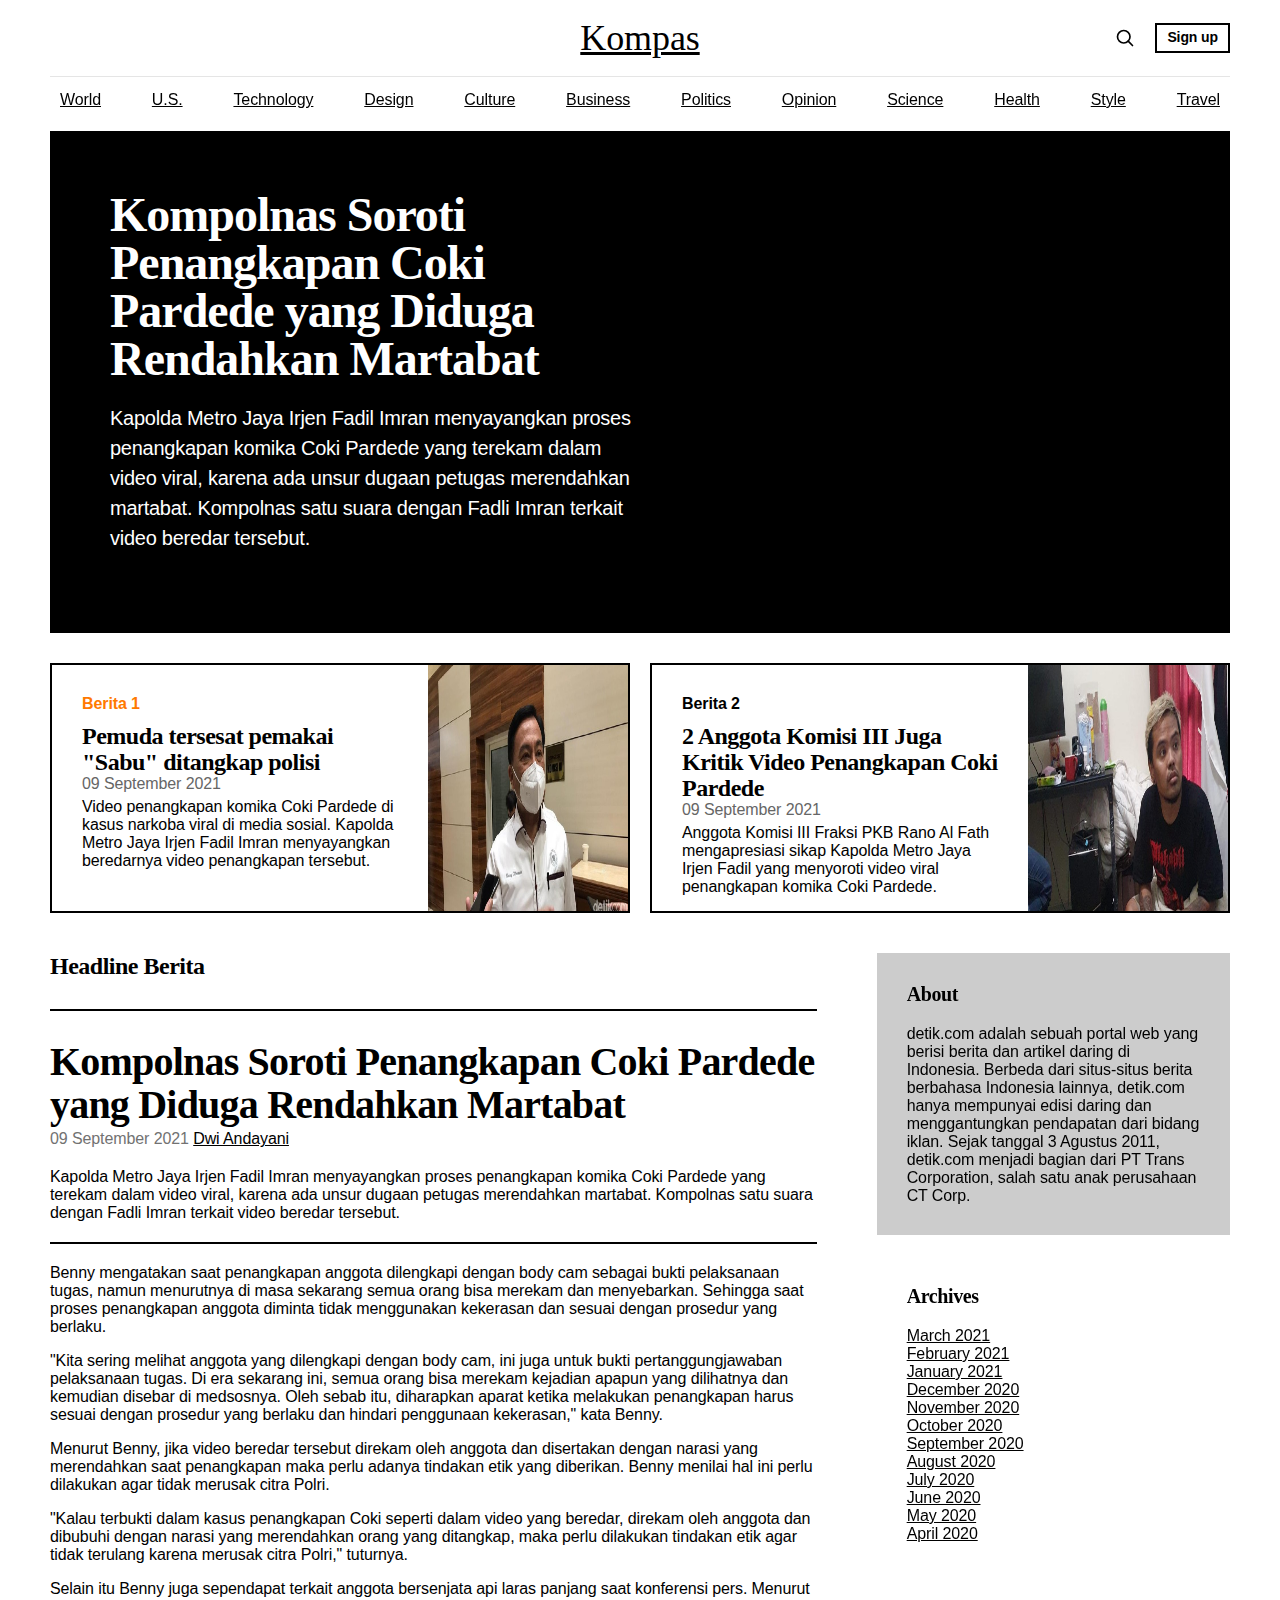
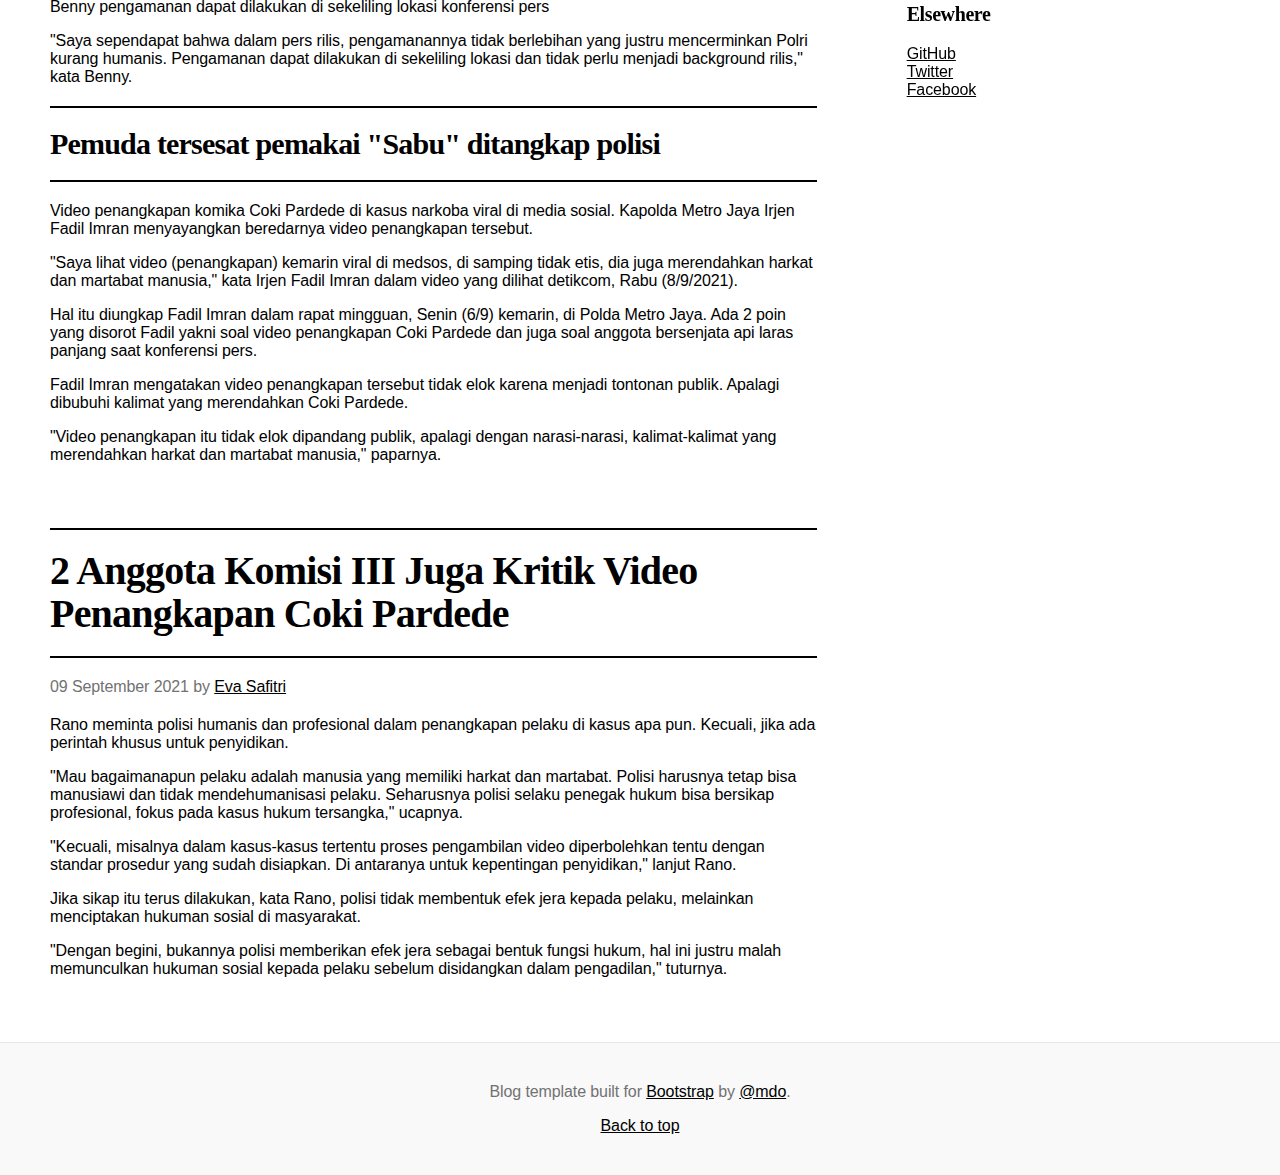
==== commit cf6a1f42: "Add files via upload" ====
--- a/Tugas 3b/blog/index.html
+++ b/Tugas 3b/blog/index.html
@@ -29,19 +29,40 @@
   </head>
   <body>
     
-<div class="container">
-  <header class="blog-header py-3">
-    <div class="row flex-nowrap justify-content-between align-items-center">
-      <div class="col-4 pt-1">
-      </div>
-      <div class="col-4 text-center">
-        <a class="blog-header-logo text-dark" href="#">Kompas</a>
-      </div>
-      <div class="col-4 d-flex justify-content-end align-items-center">
+    <div class="container">
+      <header class="blog-header py-3">
+        <div class="row flex-nowrap justify-content-between align-items-center">
+          <div class="col-4 pt-1">
+          </div>
+          <div class="col-4 text-center">
+            <a class="blog-header-logo text-dark" href="#">Kompas</a>
+          </div>
+          <div class="col-4 d-flex justify-content-end align-items-center">
+            <a class="link-secondary" href="#" aria-label="Search">
+              <svg xmlns="http://www.w3.org/2000/svg" width="20" height="20" fill="none" stroke="currentColor" stroke-linecap="round" stroke-linejoin="round" stroke-width="2" class="mx-3" role="img" viewBox="0 0 24 24"><title>Search</title><circle cx="10.5" cy="10.5" r="7.5"/><path d="M21 21l-5.2-5.2"/></svg>
+            </a>
+            <a class="btn btn-sm btn-secondary" href="#">Sign up</a>
+          </div>
+        </div>
+      </header>
+    
+      <div class="nav-scroller py-1 mb-2">
+        <nav class="nav d-flex justify-content-between">
+          <a class="p-2 link-secondary" href="#">World</a>
+          <a class="p-2 link-secondary" href="#">U.S.</a>
+          <a class="p-2 link-secondary" href="#">Technology</a>
+          <a class="p-2 link-secondary" href="#">Design</a>
+          <a class="p-2 link-secondary" href="#">Culture</a>
+          <a class="p-2 link-secondary" href="#">Business</a>
+          <a class="p-2 link-secondary" href="#">Politics</a>
+          <a class="p-2 link-secondary" href="#">Opinion</a>
+          <a class="p-2 link-secondary" href="#">Science</a>
+          <a class="p-2 link-secondary" href="#">Health</a>
+          <a class="p-2 link-secondary" href="#">Style</a>
+          <a class="p-2 link-secondary" href="#">Travel</a>
+        </nav>
       </div>
     </div>
-  </header>
-</div>
 
 <main class="container">
   <div class="p-4 p-md-5 mb-4 text-white rounded bg-dark">
@@ -97,7 +118,9 @@
         <p>"Kalau terbukti dalam kasus penangkapan Coki seperti dalam video yang beredar, direkam oleh anggota dan dibubuhi dengan narasi yang merendahkan orang yang ditangkap, maka perlu dilakukan tindakan etik agar tidak terulang karena merusak citra Polri," tuturnya.</p>
         <p>Selain itu Benny juga sependapat terkait anggota bersenjata api laras panjang saat konferensi pers. Menurut Benny pengamanan dapat dilakukan di sekeliling lokasi konferensi pers</p>
         <p>"Saya sependapat bahwa dalam pers rilis, pengamanannya tidak berlebihan yang justru mencerminkan Polri kurang humanis. Pengamanan dapat dilakukan di sekeliling lokasi dan tidak perlu menjadi background rilis," kata Benny.</p>
+        <hr>
         <h2>Pemuda tersesat pemakai "Sabu" ditangkap polisi</h2>
+        <hr>
         <p>Video penangkapan komika Coki Pardede di kasus narkoba viral di media sosial. Kapolda Metro Jaya Irjen Fadil Imran menyayangkan beredarnya video penangkapan tersebut.</p>
         <p>"Saya lihat video (penangkapan) kemarin viral di medsos, di samping tidak etis, dia juga merendahkan harkat dan martabat manusia," kata Irjen Fadil Imran dalam video yang dilihat detikcom, Rabu (8/9/2021).</p>
         <p>Hal itu diungkap Fadil Imran dalam rapat mingguan, Senin (6/9) kemarin, di Polda Metro Jaya. Ada 2 poin yang disorot Fadil yakni soal video penangkapan Coki Pardede dan juga soal anggota bersenjata api laras panjang saat konferensi pers.</p>
@@ -105,7 +128,9 @@
         <p>"Video penangkapan itu tidak elok dipandang publik, apalagi dengan narasi-narasi, kalimat-kalimat yang merendahkan harkat dan martabat manusia," paparnya.</p>
       </article>
       <article class="blog-post">
+        <hr>
         <h2 class="blog-post-title">2 Anggota Komisi III Juga Kritik Video Penangkapan Coki Pardede</h2>
+        <hr>
         <p class="blog-post-meta">09 September 2021 by <a href="#">Eva Safitri</a></p>
         <p>Rano meminta polisi humanis dan profesional dalam penangkapan pelaku di kasus apa pun. Kecuali, jika ada perintah khusus untuk penyidikan.</p>
         <p>"Mau bagaimanapun pelaku adalah manusia yang memiliki harkat dan martabat. Polisi harusnya tetap bisa manusiawi dan tidak mendehumanisasi pelaku. Seharusnya polisi selaku penegak hukum bisa bersikap profesional, fokus pada kasus hukum tersangka," ucapnya.</p>
@@ -116,12 +141,43 @@
 
     </div>
 
-    <div class="col-md-4">
+  <div class="col-md-4">
       <div class="position-sticky" style="top: 2rem;">
         <div class="p-4 mb-3 bg-light rounded">
           <h4 class="fst-italic">About</h4>
           <p class="mb-0">detik.com adalah sebuah portal web yang berisi berita dan artikel daring di Indonesia. Berbeda dari situs-situs berita berbahasa Indonesia lainnya, detik.com hanya mempunyai edisi daring dan menggantungkan pendapatan dari bidang iklan. Sejak tanggal 3 Agustus 2011, detik.com menjadi bagian dari PT Trans Corporation, salah satu anak perusahaan CT Corp.</p>
         </div>
+
+        <div class="p-4">
+          <h4 class="fst-italic">Archives</h4>
+          <ol class="list-unstyled mb-0">
+            <li><a href="#">March 2021</a></li>
+            <li><a href="#">February 2021</a></li>
+            <li><a href="#">January 2021</a></li>
+            <li><a href="#">December 2020</a></li>
+            <li><a href="#">November 2020</a></li>
+            <li><a href="#">October 2020</a></li>
+            <li><a href="#">September 2020</a></li>
+            <li><a href="#">August 2020</a></li>
+            <li><a href="#">July 2020</a></li>
+            <li><a href="#">June 2020</a></li>
+            <li><a href="#">May 2020</a></li>
+            <li><a href="#">April 2020</a></li>
+          </ol>
+        </div>
+
+        <div class="p-4">
+          <h4 class="fst-italic">Elsewhere</h4>
+          <ol class="list-unstyled">
+            <li><a href="#">GitHub</a></li>
+            <li><a href="#">Twitter</a></li>
+            <li><a href="#">Facebook</a></li>
+          </ol>
+        </div>
+      </div>
+    </div>
+  </div>
+
 </main>
 
 <footer class="blog-footer">
